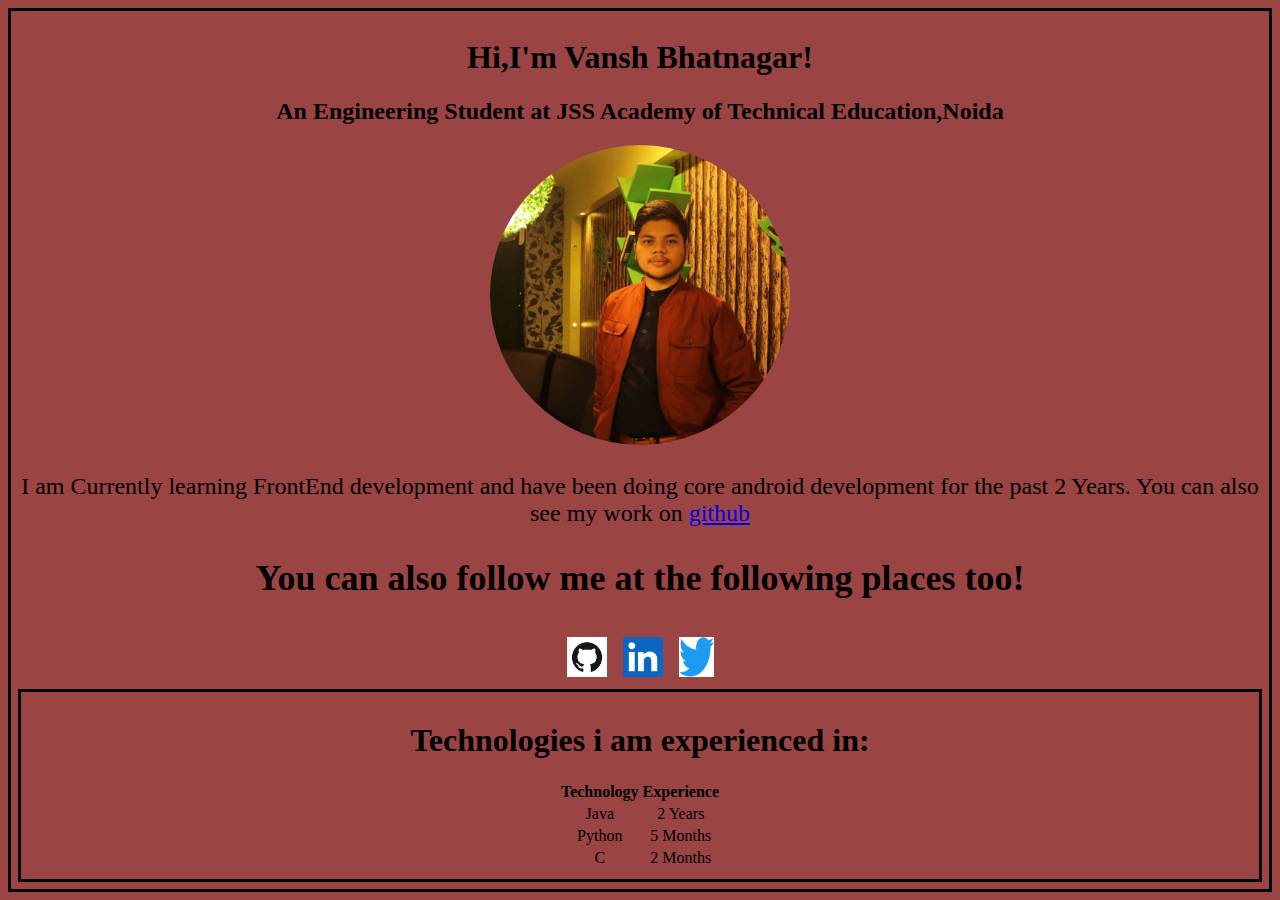
==== index.html @ 91407be4 "portfoliowebsite: beautyfication and formatting" ====
<!DOCTYPE html>
<html lang="en">
<head>
    <link rel="stylesheet" type="text/css" href="sundarta.css">
    <meta charset="UTF-8">
    <meta http-equiv="X-UA-Compatible" content="IE=edge">
    <meta name="viewport" content="width=device-width, initial-scale=1.0">
    <title>Vansh Bhatnagar</title>
</head>
<body>
    <div class="basichalf">
    <h1>Hi,I'm Vansh Bhatnagar!</h1>
    <h2>An Engineering Student at JSS Academy of Technical Education,Noida</h2>
    <div class="pfp">
    <img src="1668530661689.jpeg" height="300px" width="300">
    </div>
    </div>
    <div class="middlehalf">
    <p>
        I am Currently learning FrontEnd development and have been doing core android development for the past 2 Years.
        You can also see my work on <a href="https://github.com/vansh123456">github</a>
    </p>
    <h2 id="connect">You can also follow me at the following places too!</h2>
    </div>
    <div class="icons">
        <a href="https://github.com/vansh123456"><img src="GitHub-Mark.png" height="40px"></a>
        <a href="https://www.linkedin.com/in/vansh-bhatnagar-500854211/"><img src="unnamed.png" height="40px"></a>
        <a href="https://twitter.com/Vanshbhatnaga13"><img src="images.png" height="40px" width="35px"></a>    
    </div>
  <div class="table">
    <h1 id="notwhite">Technologies i am experienced in:</h1>
    <table class="tab">
        <tr>
            <th> Technology</th>
            <th>Experience</th>
        </tr>
        <tr>
            <td>Java</td>
            <td>2 Years</td>
        </tr>
        <tr>
            <td>Python</td>
            <td>5 Months</td>
        </tr>
        <tr>
            <td>C</td>
            <td>2 Months</td>
        </tr>

    </table>
</div>
</body>
</html>
---- sundarta.css ----
body {
    width: auto;
    height: auto;
    background-color: rgba(134, 29, 29, 0.828);
    border: 3px solid;
    padding: 7px 7px 7px 7px;
}
.basichalf {
    text-align: center;
    color: black;
    font-family: American Typewriter, serif;
    ;
}
.middlehalf {
    text-align: center;
    font-family:'Times New Roman', Times, serif;
    font-size:x-large;

}
.table {
    border: 3px solid;
    padding: 9px 9px 9px 9px;
    text-align: center;
}
#notwhite {
    color: black;
}
.tab {
    margin-left: auto;
    margin-right: auto;
}
#connect {
    font-family:American Typewriter, serif;
}
#connectnow {
    margin-left: auto;
    margin-right: auto;
    text-align: center;
    border-radius: 50%;
}
.pfp img {
    border-radius: 50% ;
}
.icons{
    width: 100%;
    display: flex;
    justify-content: center;
}
.icons a {
    padding: .5rem;
}
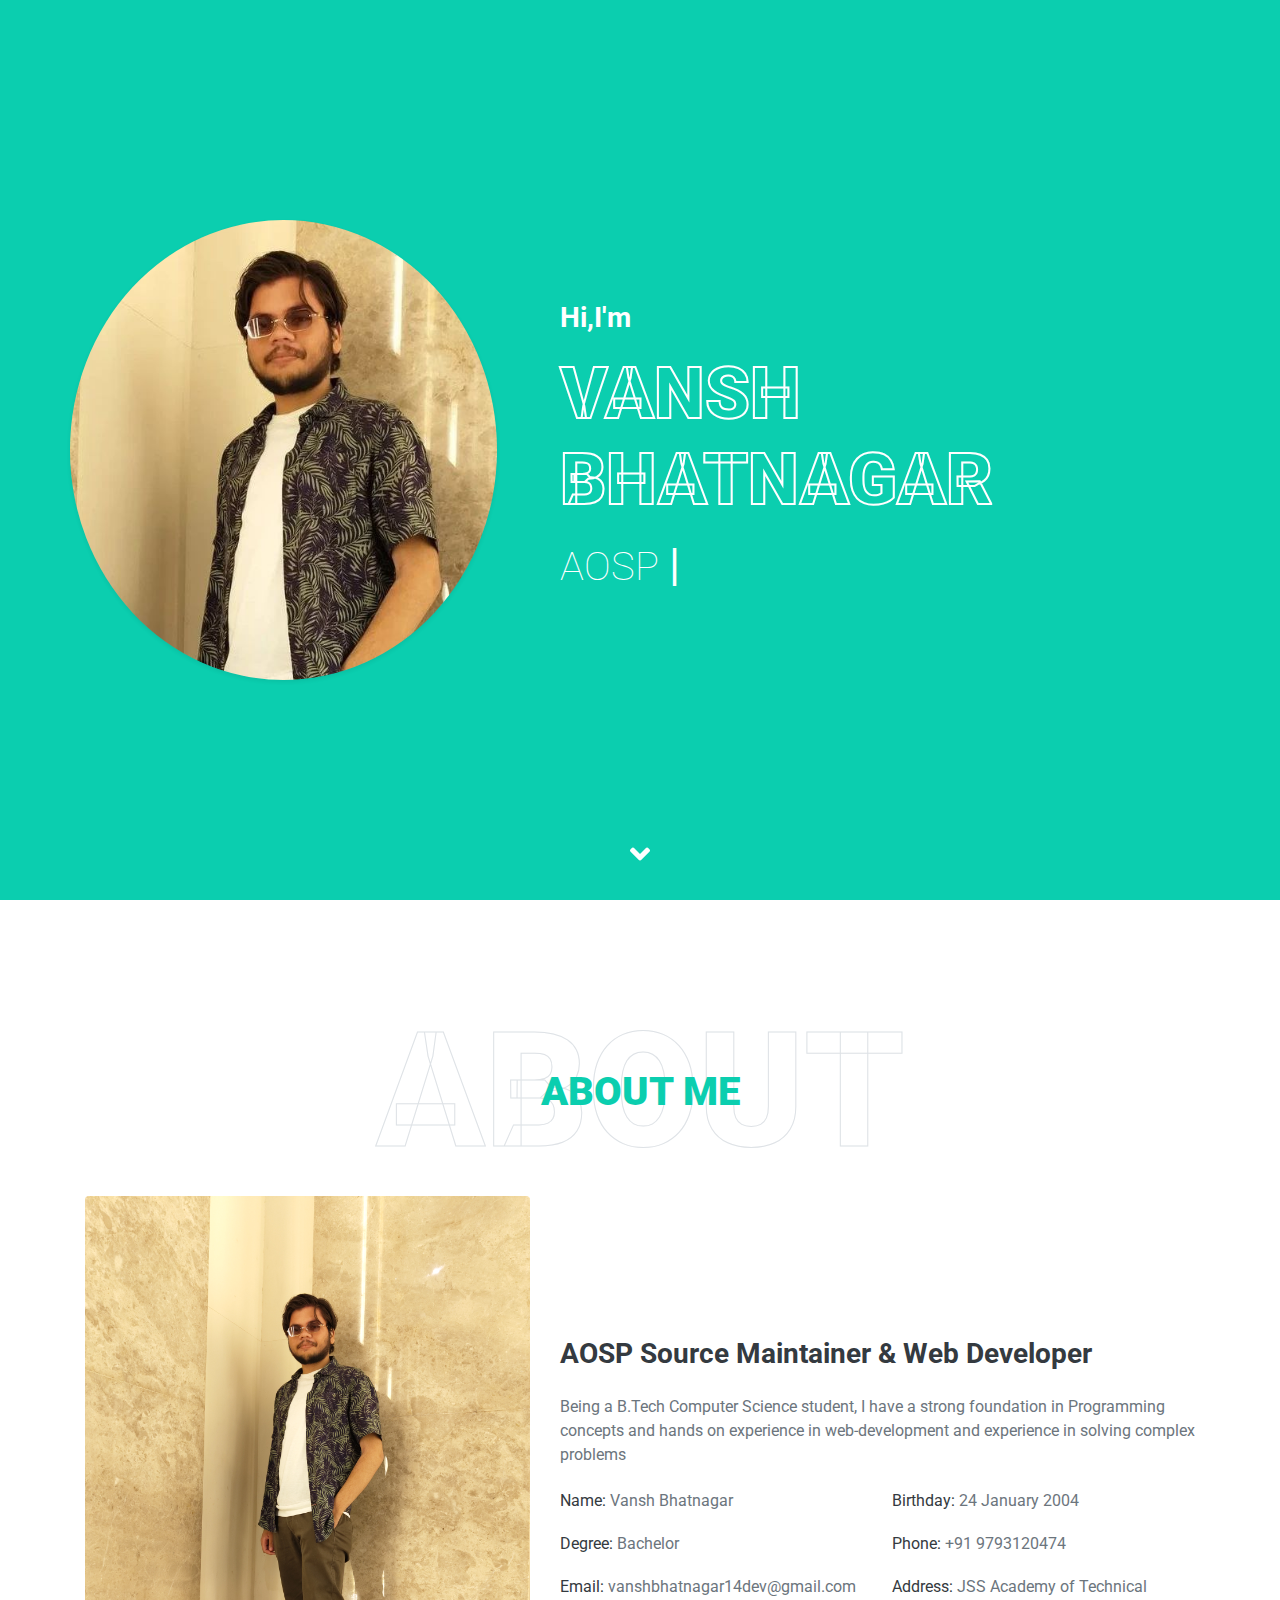
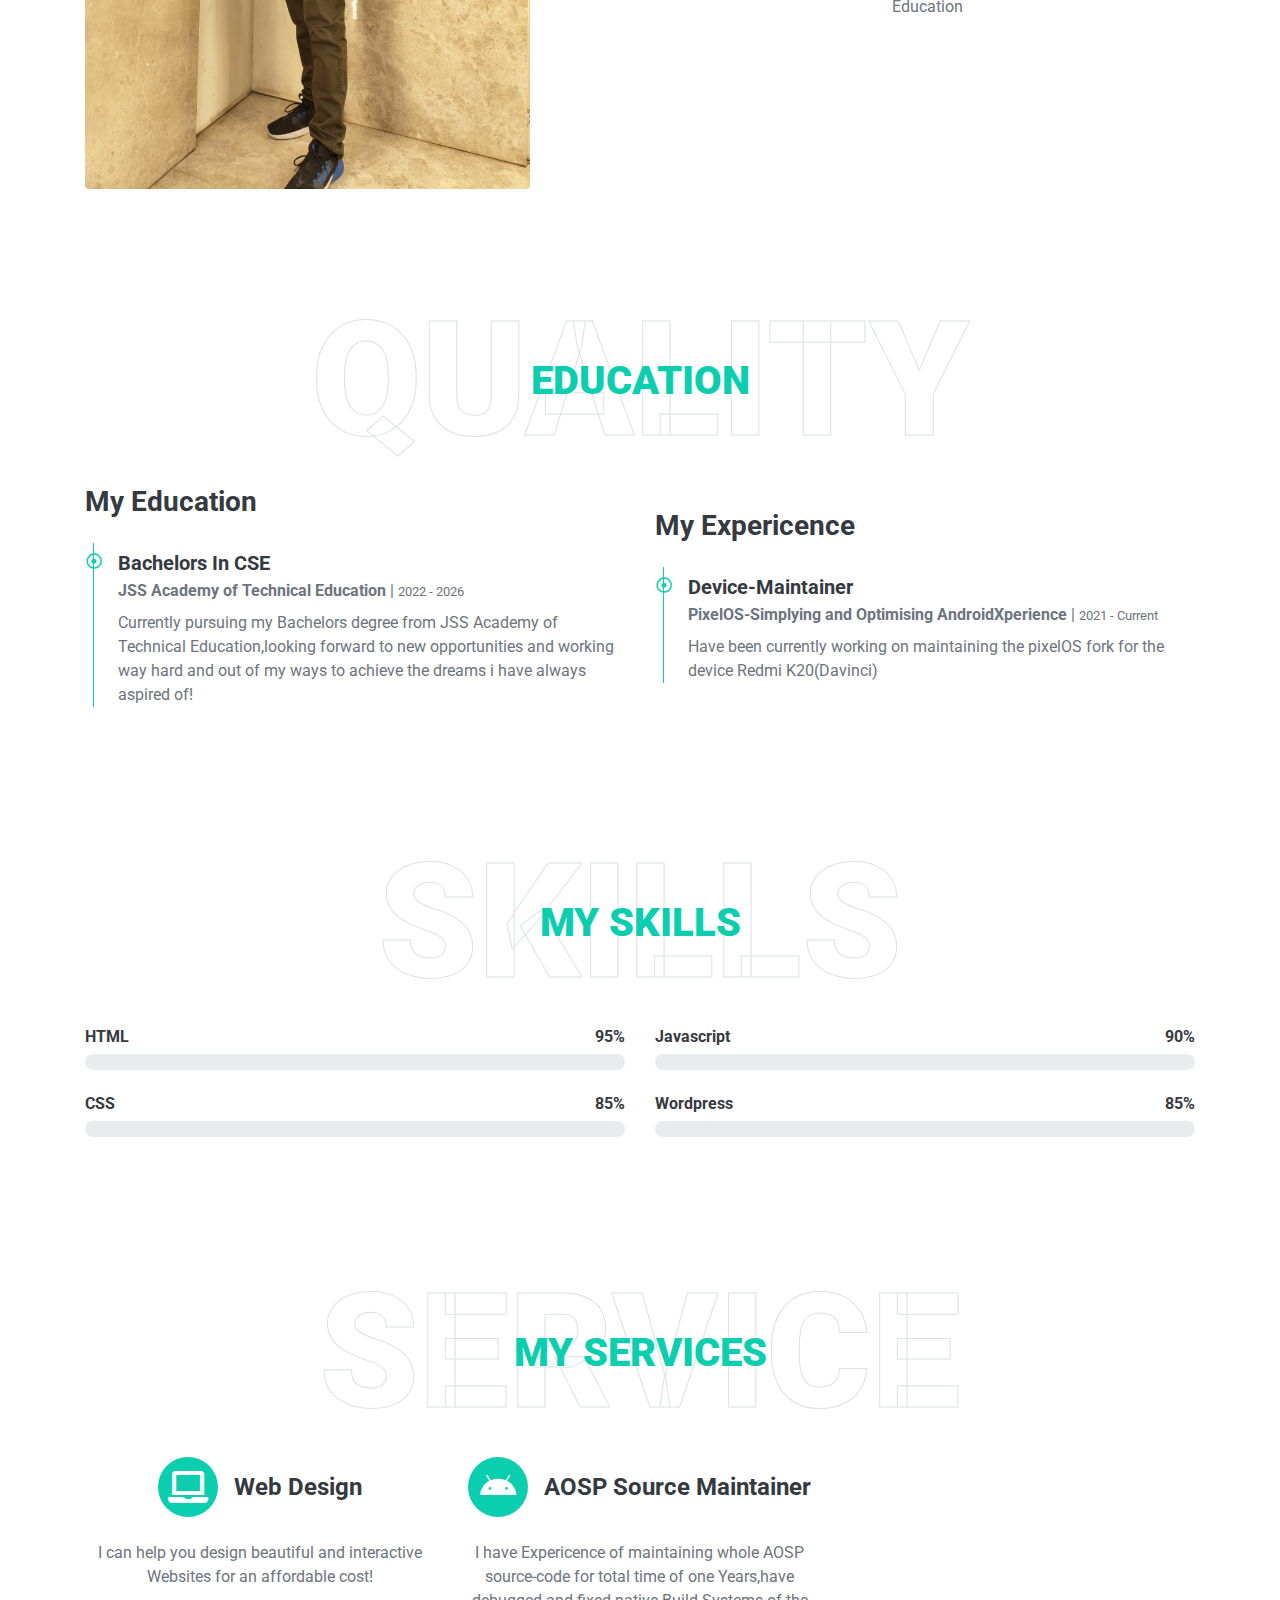
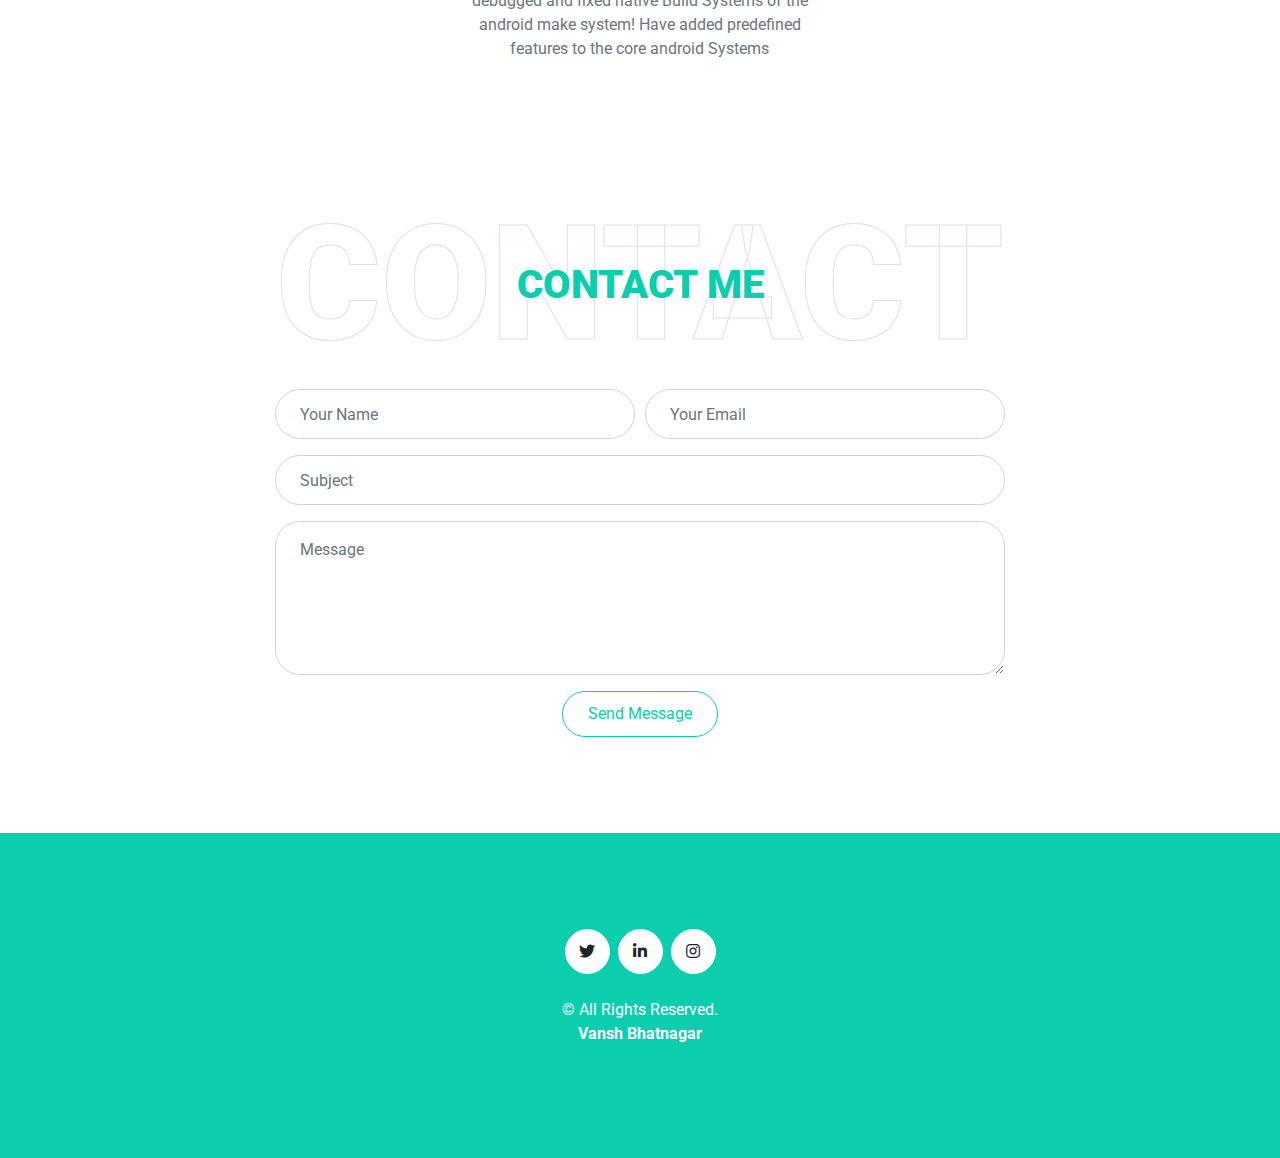
==== commit ebbdba8e: "portfolio website:initial repo push" ====
--- a/index.html
+++ b/index.html
@@ -1,53 +1,321 @@
-<!DOCTYPE html>
-<html lang="en">
-<head>
-    <link rel="stylesheet" type="text/css" href="sundarta.css">
-    <meta charset="UTF-8">
-    <meta http-equiv="X-UA-Compatible" content="IE=edge">
-    <meta name="viewport" content="width=device-width, initial-scale=1.0">
-    <title>Vansh Bhatnagar</title>
-</head>
-<body>
-    <div class="basichalf">
-    <h1>Hi,I'm Vansh Bhatnagar!</h1>
-    <h2>An Engineering Student at JSS Academy of Technical Education,Noida</h2>
-    <div class="pfp">
-    <img src="1668530661689.jpeg" height="300px" width="300">
-    </div>
-    </div>
-    <div class="middlehalf">
-    <p>
-        I am Currently learning FrontEnd development and have been doing core android development for the past 2 Years.
-        You can also see my work on <a href="https://github.com/vansh123456">github</a>
-    </p>
-    <h2 id="connect">You can also follow me at the following places too!</h2>
-    </div>
-    <div class="icons">
-        <a href="https://github.com/vansh123456"><img src="GitHub-Mark.png" height="40px"></a>
-        <a href="https://www.linkedin.com/in/vansh-bhatnagar-500854211/"><img src="unnamed.png" height="40px"></a>
-        <a href="https://twitter.com/Vanshbhatnaga13"><img src="images.png" height="40px" width="35px"></a>    
-    </div>
-  <div class="table">
-    <h1 id="notwhite">Technologies i am experienced in:</h1>
-    <table class="tab">
-        <tr>
-            <th> Technology</th>
-            <th>Experience</th>
-        </tr>
-        <tr>
-            <td>Java</td>
-            <td>2 Years</td>
-        </tr>
-        <tr>
-            <td>Python</td>
-            <td>5 Months</td>
-        </tr>
-        <tr>
-            <td>C</td>
-            <td>2 Months</td>
-        </tr>
-
-    </table>
-</div>
-</body>
-</html>
+<!DOCTYPE html>
+<html lang="en">
+
+<head>
+    <meta charset="utf-8">
+    <title>Vansh Bhatnagar</title>
+
+    <!-- Favicon -->
+    <link href="img/favicon.ico" rel="icon">
+
+    <!-- Google Web Fonts -->
+    <link rel="preconnect" href="https://fonts.gstatic.com">
+    <link href="https://fonts.googleapis.com/css2?family=Roboto:wght@300;400;500;700;900&display=swap" rel="stylesheet"> 
+
+    <!-- Font Awesome -->
+    <link href="https://cdnjs.cloudflare.com/ajax/libs/font-awesome/5.10.0/css/all.min.css" rel="stylesheet">
+
+    <!-- Libraries Stylesheet -->
+    <link href="lib/owlcarousel/assets/owl.carousel.min.css" rel="stylesheet">
+    <link href="lib/lightbox/css/lightbox.min.css" rel="stylesheet">
+
+    <!-- Customized Bootstrap Stylesheet -->
+    <link href="css/style.css" rel="stylesheet">
+</head>
+
+<body data-spy="scroll" data-target=".navbar" data-offset="51">
+    <!-- Navbar Start -->
+    <nav class="navbar fixed-top shadow-sm navbar-expand-lg bg-light navbar-light py-3 py-lg-0 px-lg-5">
+        <a href="index.html" class="navbar-brand ml-lg-3">
+            <h1 class="m-0 display-5"><span class="text-primary">Vansh</span>Bhatnagar</h1>
+        </a>
+        <button type="button" class="navbar-toggler" data-toggle="collapse" data-target="#navbarCollapse">
+            <span class="navbar-toggler-icon"></span>
+        </button>
+        <div class="collapse navbar-collapse px-lg-3" id="navbarCollapse">
+            <div class="navbar-nav m-auto py-0">
+                <a href="#home" class="nav-item nav-link active">Home</a>
+                <a href="#about" class="nav-item nav-link">About</a>
+                <a href="#qualification" class="nav-item nav-link">Education</a>
+                <a href="#skill" class="nav-item nav-link">Skill</a>
+                <a href="#contact" class="nav-item nav-link">Contact</a>
+            </div>
+        </div>
+    </nav>
+    <!-- Navbar End -->
+
+
+    <!-- Video Modal Start -->
+    <div class="modal fade" id="videoModal" tabindex="-1" role="dialog" aria-labelledby="exampleModalLabel" aria-hidden="true">
+        <div class="modal-dialog" role="document">
+            <div class="modal-content">
+                <div class="modal-body">
+                    <button type="button" class="close" data-dismiss="modal" aria-label="Close">
+                        <span aria-hidden="true">&times;</span>
+                    </button>        
+                    <!-- 16:9 aspect ratio -->
+                    <div class="embed-responsive embed-responsive-16by9">
+                        <iframe class="embed-responsive-item" src="" id="video"  allowscriptaccess="always" allow="autoplay"></iframe>
+                    </div>
+                </div>
+            </div>
+        </div>
+    </div>
+    <!-- Video Modal End -->
+
+
+    <!-- Header Start -->
+    <div class="container-fluid bg-primary d-flex align-items-center mb-5 py-5" id="home" style="min-height: 100vh;">
+        <div class="container">
+            <div class="row align-items-center">
+                <div class="col-lg-5 px-5 pl-lg-0 pb-5 pb-lg-0">
+                    <img class="img-fluid w-100 rounded-circle shadow-sm" src="img/profile.jpg" alt="">
+                </div>
+                <div class="col-lg-7 text-center text-lg-left">
+                    <h3 class="text-white font-weight-normal mb-3"><b>Hi,I'm</b></h3>
+                    <h1 class="display-3 text-uppercase text-primary mb-2" style="-webkit-text-stroke: 2px #ffffff;">Vansh Bhatnagar</h1>
+                    <h1 class="typed-text-output d-inline font-weight-lighter text-white"></h1>
+                    <div class="typed-text d-none">AOSP Developer, Core-Android Developer, Front End Developer</div>
+                    </div>
+                </div>
+            </div>
+        </div>
+    </div>
+    <!-- Header End -->
+
+
+    <!-- About Start -->
+    <div class="container-fluid py-5" id="about">
+        <div class="container">
+            <div class="position-relative d-flex align-items-center justify-content-center">
+                <h1 class="display-1 text-uppercase text-white" style="-webkit-text-stroke: 1px #dee2e6;">About</h1>
+                <h1 class="position-absolute text-uppercase text-primary">About Me</h1>
+            </div>
+            <div class="row align-items-center">
+                <div class="col-lg-5 pb-4 pb-lg-0">
+                    <img class="img-fluid rounded w-100" src="img/about.jpg" alt="">
+                </div>
+                <div class="col-lg-7">
+                    <h3 class="mb-4">AOSP Source Maintainer & Web Developer</h3>
+                    <p>Being a B.Tech Computer Science student, I have a strong foundation in Programming concepts and hands on experience in web-development and experience in solving complex problems</p>
+                    <div class="row mb-3">
+                        <div class="col-sm-6 py-2"><h6>Name: <span class="text-secondary">Vansh Bhatnagar</span></h6></div>
+                        <div class="col-sm-6 py-2"><h6>Birthday: <span class="text-secondary">24 January 2004</span></h6></div>
+                        <div class="col-sm-6 py-2"><h6>Degree: <span class="text-secondary">Bachelor</span></h6></div>
+                        <div class="col-sm-6 py-2"><h6>Phone: <span class="text-secondary">+91 9793120474</span></h6></div>
+                        <div class="col-sm-6 py-2"><h6>Email: <span class="text-secondary">vanshbhatnagar14dev@gmail.com</span></h6></div>
+                        <div class="col-sm-6 py-2"><h6>Address: <span class="text-secondary">JSS Academy of Technical Education</span></h6></div>
+                    </div>
+                </div>
+            </div>
+        </div>
+    </div>
+    <!-- About End -->
+
+
+    <!-- Qualification Start -->
+    <div class="container-fluid py-5" id="qualification">
+        <div class="container">
+            <div class="position-relative d-flex align-items-center justify-content-center">
+                <h1 class="display-1 text-uppercase text-white" style="-webkit-text-stroke: 1px #dee2e6;">Quality</h1>
+                <h1 class="position-absolute text-uppercase text-primary">Education</h1>
+            </div>
+            <div class="row align-items-center">
+                <div class="col-lg-6">
+                    <h3 class="mb-4">My Education</h3>
+                    <div class="border-left border-primary pt-2 pl-4 ml-2">
+                        <div class="position-relative mb-4">
+                            <i class="far fa-dot-circle text-primary position-absolute" style="top: 2px; left: -32px;"></i>
+                            <h5 class="font-weight-bold mb-1">Bachelors In CSE</h5>
+                            <p class="mb-2"><strong>JSS Academy of Technical Education</strong> | <small>2022 - 2026</small></p>
+                            <p>Currently pursuing my Bachelors degree from JSS Academy of Technical Education,looking forward to new opportunities and working way hard and out of my ways to achieve the dreams i have always aspired of!</p>
+                        </div>
+                    </div>
+                </div>
+                <div class="col-lg-6">
+                    <h3 class="mb-4">My Expericence</h3>
+                    <div class="border-left border-primary pt-2 pl-4 ml-2">
+                        <div class="position-relative mb-4">
+                            <i class="far fa-dot-circle text-primary position-absolute" style="top: 2px; left: -32px;"></i>
+                            <h5 class="font-weight-bold mb-1">Device-Maintainer</h5>
+                            <p class="mb-2"><strong>PixelOS-Simplying and Optimising AndroidXperience</strong> | <small>2021 - Current</small></p>
+                            <p>Have been currently working on maintaining the pixelOS fork for the device Redmi K20(Davinci) </p>
+                        </div>
+                    </div>
+                </div>
+            </div>
+        </div>
+    </div>
+    <!-- Qualification End -->
+
+
+    <!-- Skill Start -->
+    <div class="container-fluid py-5" id="skill">
+        <div class="container">
+            <div class="position-relative d-flex align-items-center justify-content-center">
+                <h1 class="display-1 text-uppercase text-white" style="-webkit-text-stroke: 1px #dee2e6;">Skills</h1>
+                <h1 class="position-absolute text-uppercase text-primary">My Skills</h1>
+            </div>
+            <div class="row align-items-center">
+                <div class="col-md-6">
+                    <div class="skill mb-4">
+                        <div class="d-flex justify-content-between">
+                            <h6 class="font-weight-bold">HTML</h6>
+                            <h6 class="font-weight-bold">95%</h6>
+                        </div>
+                        <div class="progress">
+                            <div class="progress-bar bg-primary" role="progressbar" aria-valuenow="95" aria-valuemin="0" aria-valuemax="100"></div>
+                        </div>
+                    </div>
+                    <div class="skill mb-4">
+                        <div class="d-flex justify-content-between">
+                            <h6 class="font-weight-bold">CSS</h6>
+                            <h6 class="font-weight-bold">85%</h6>
+                        </div>
+                        <div class="progress">
+                            <div class="progress-bar bg-warning" role="progressbar" aria-valuenow="85" aria-valuemin="0" aria-valuemax="100"></div>
+                        </div>
+                    </div>
+                </div>
+                <div class="col-md-6">
+                    <div class="skill mb-4">
+                        <div class="d-flex justify-content-between">
+                            <h6 class="font-weight-bold">Javascript</h6>
+                            <h6 class="font-weight-bold">90%</h6>
+                        </div>
+                        <div class="progress">
+                            <div class="progress-bar bg-danger" role="progressbar" aria-valuenow="90" aria-valuemin="0" aria-valuemax="100"></div>
+                        </div>
+                    </div>
+                    <div class="skill mb-4">
+                        <div class="d-flex justify-content-between">
+                            <h6 class="font-weight-bold">Wordpress</h6>
+                            <h6 class="font-weight-bold">85%</h6>
+                        </div>
+                        <div class="progress">
+                            <div class="progress-bar bg-info" role="progressbar" aria-valuenow="85" aria-valuemin="0" aria-valuemax="100"></div>
+                        </div>
+                    </div>
+                </div>
+            </div>
+        </div>
+    </div>
+    <!-- Skill End -->
+
+
+    <!-- Services Start -->
+    <div class="container-fluid pt-5" id="service">
+        <div class="container">
+            <div class="position-relative d-flex align-items-center justify-content-center">
+                <h1 class="display-1 text-uppercase text-white" style="-webkit-text-stroke: 1px #dee2e6;">Service</h1>
+                <h1 class="position-absolute text-uppercase text-primary">My Services</h1>
+            </div>
+            <div class="row pb-3">
+                <div class="col-lg-4 col-md-6 text-center mb-5">
+                    <div class="d-flex align-items-center justify-content-center mb-4">
+                        <i class="fa fa-2x fa-laptop service-icon bg-primary text-white mr-3"></i>
+                        <h4 class="font-weight-bold m-0">Web Design</h4>
+                    </div>
+                    <p>I can help you design beautiful and interactive Websites for an affordable cost!</p>
+                </div>
+                <div class="col-lg-4 col-md-6 text-center mb-5">
+                    <div class="d-flex align-items-center justify-content-center mb-4">
+                        <i class="fab fa-2x fa-android service-icon bg-primary text-white mr-3"></i>
+                        <h4 class="font-weight-bold m-0">AOSP Source Maintainer</h4>
+                    </div>
+                    <p>I have Expericence of maintaining whole AOSP source-code for total time of one Years,have debugged and fixed native Build Systems of the android make system! Have added predefined features to the core android Systems</p>
+                </div>
+            </div>
+        </div>
+    </div>
+    <!-- Services End -->
+
+    <!-- Contact Start -->
+    <div class="container-fluid py-5" id="contact">
+        <div class="container">
+            <div class="position-relative d-flex align-items-center justify-content-center">
+                <h1 class="display-1 text-uppercase text-white" style="-webkit-text-stroke: 1px #dee2e6;">Contact</h1>
+                <h1 class="position-absolute text-uppercase text-primary">Contact Me</h1>
+            </div>
+            <div class="row justify-content-center">
+                <div class="col-lg-8">
+                    <div class="contact-form text-center">
+                        <div id="success"></div>
+                        <form name="sentMessage" id="contactForm" novalidate="novalidate">
+                            <div class="form-row">
+                                <div class="control-group col-sm-6">
+                                    <input type="text" class="form-control p-4" id="name" placeholder="Your Name"
+                                        required="required" data-validation-required-message="Please enter your name" />
+                                    <p class="help-block text-danger"></p>
+                                </div>
+                                <div class="control-group col-sm-6">
+                                    <input type="email" class="form-control p-4" id="email" placeholder="Your Email"
+                                        required="required" data-validation-required-message="Please enter your email" />
+                                    <p class="help-block text-danger"></p>
+                                </div>
+                            </div>
+                            <div class="control-group">
+                                <input type="text" class="form-control p-4" id="subject" placeholder="Subject"
+                                    required="required" data-validation-required-message="Please enter a subject" />
+                                <p class="help-block text-danger"></p>
+                            </div>
+                            <div class="control-group">
+                                <textarea class="form-control py-3 px-4" rows="5" id="message" placeholder="Message"
+                                    required="required"
+                                    data-validation-required-message="Please enter your message"></textarea>
+                                <p class="help-block text-danger"></p>
+                            </div>
+                            <div>
+                                <button class="btn btn-outline-primary" type="submit" id="sendMessageButton">Send
+                                    Message</button>
+                            </div>
+                        </form>
+                    </div>
+                </div>
+            </div>
+        </div>
+    </div>
+    <!-- Contact End -->
+
+
+    <!-- Footer Start -->
+    <div class="container-fluid bg-primary text-white mt-5 py-5 px-sm-3 px-md-5">
+        <div class="container text-center py-5">
+            <div class="d-flex justify-content-center mb-4">
+                <a class="btn btn-light btn-social mr-2" href="https://twitter.com/Vanshbhatnaga13?t=vwYT6RceROBpW1q7nm8wmA&s=09"><i class="fab fa-twitter"></i></a>
+                <a class="btn btn-light btn-social mr-2" href="https://www.linkedin.com/in/vansh-bhatnagar-500854211"><i class="fab fa-linkedin-in"></i></a>
+                <a class="btn btn-light btn-social" href="#"><i class="fab fa-instagram"></i></a>
+            </div>
+            <p class="m-0">&copy; <a class="text-white font-weight-bold" href="#"></a> All Rights Reserved.<a class="text-white font-weight-bold" href="https://github.com/vansh123456">
+            </p>
+            <p<a href="https://github.com/vansh123456">Vansh Bhatnagar</a></p>
+        </div>
+    </div>
+    <!-- Footer End -->
+
+    <!-- Scroll to Bottom -->
+    <i class="fa fa-2x fa-angle-down text-white scroll-to-bottom"></i>
+
+    <!-- Back to Top -->
+    <a href="#" class="btn btn-outline-dark px-0 back-to-top"><i class="fa fa-angle-double-up"></i></a>
+
+
+    <!-- JavaScript Libraries -->
+    <script src="https://code.jquery.com/jquery-3.4.1.min.js"></script>
+    <script src="https://stackpath.bootstrapcdn.com/bootstrap/4.4.1/js/bootstrap.bundle.min.js"></script>
+    <script src="lib/typed/typed.min.js"></script>
+    <script src="lib/easing/easing.min.js"></script>
+    <script src="lib/waypoints/waypoints.min.js"></script>
+    <script src="lib/owlcarousel/owl.carousel.min.js"></script>
+    <script src="lib/isotope/isotope.pkgd.min.js"></script>
+    <script src="lib/lightbox/js/lightbox.min.js"></script>
+
+    <!-- Contact Javascript File -->
+    <script src="mail/jqBootstrapValidation.min.js"></script>
+    <script src="mail/contact.js"></script>
+
+    <!-- Template Javascript -->
+    <script src="js/main.js"></script>
+</body>
+
+</html>--- a/css/style.css
+++ b/css/style.css
@@ -0,0 +1,9984 @@
+/******* Bootstrap Theming ********/
+/*!
+ * Bootstrap v4.5.3 (https://getbootstrap.com/)
+ * Copyright 2011-2020 The Bootstrap Authors
+ * Copyright 2011-2020 Twitter, Inc.
+ * Licensed under MIT (https://github.com/twbs/bootstrap/blob/main/LICENSE)
+ */
+:root {
+  --blue: #007bff;
+  --indigo: #6610f2;
+  --purple: #6f42c1;
+  --pink: #e83e8c;
+  --red: #dc3545;
+  --orange: #fd7e14;
+  --yellow: #ffc107;
+  --green: #28a745;
+  --teal: #20c997;
+  --cyan: #17a2b8;
+  --white: #fff;
+  --gray: #6c757d;
+  --gray-dark: #343a40;
+  --primary: #0BCEAF;
+  --secondary: #6c757d;
+  --success: #28a745;
+  --info: #17a2b8;
+  --warning: #ffc107;
+  --danger: #dc3545;
+  --light: #ffffff;
+  --dark: #343a40;
+  --breakpoint-xs: 0;
+  --breakpoint-sm: 576px;
+  --breakpoint-md: 768px;
+  --breakpoint-lg: 992px;
+  --breakpoint-xl: 1200px;
+  --font-family-sans-serif: "Roboto", sans-serif;
+  --font-family-monospace: SFMono-Regular, Menlo, Monaco, Consolas, "Liberation Mono", "Courier New", monospace;
+}
+
+*,
+*::before,
+*::after {
+  box-sizing: border-box;
+}
+
+html {
+  font-family: sans-serif;
+  line-height: 1.15;
+  -webkit-text-size-adjust: 100%;
+  -webkit-tap-highlight-color: rgba(0, 0, 0, 0);
+}
+
+article, aside, figcaption, figure, footer, header, hgroup, main, nav, section {
+  display: block;
+}
+
+body {
+  margin: 0;
+  font-family: "Roboto", sans-serif;
+  font-size: 1rem;
+  font-weight: 400;
+  line-height: 1.5;
+  color: #6c757d;
+  text-align: left;
+  background-color: #ffffff;
+}
+
+[tabindex="-1"]:focus:not(:focus-visible) {
+  outline: 0 !important;
+}
+
+hr {
+  box-sizing: content-box;
+  height: 0;
+  overflow: visible;
+}
+
+h1, h2, h3, h4, h5, h6 {
+  margin-top: 0;
+  margin-bottom: 0.5rem;
+}
+
+p {
+  margin-top: 0;
+  margin-bottom: 1rem;
+}
+
+abbr[title],
+abbr[data-original-title] {
+  text-decoration: underline;
+  text-decoration: underline dotted;
+  cursor: help;
+  border-bottom: 0;
+  text-decoration-skip-ink: none;
+}
+
+address {
+  margin-bottom: 1rem;
+  font-style: normal;
+  line-height: inherit;
+}
+
+ol,
+ul,
+dl {
+  margin-top: 0;
+  margin-bottom: 1rem;
+}
+
+ol ol,
+ul ul,
+ol ul,
+ul ol {
+  margin-bottom: 0;
+}
+
+dt {
+  font-weight: 700;
+}
+
+dd {
+  margin-bottom: .5rem;
+  margin-left: 0;
+}
+
+blockquote {
+  margin: 0 0 1rem;
+}
+
+b,
+strong {
+  font-weight: bolder;
+}
+
+small {
+  font-size: 80%;
+}
+
+sub,
+sup {
+  position: relative;
+  font-size: 75%;
+  line-height: 0;
+  vertical-align: baseline;
+}
+
+sub {
+  bottom: -.25em;
+}
+
+sup {
+  top: -.5em;
+}
+
+a {
+  color: #0BCEAF;
+  text-decoration: none;
+  background-color: transparent;
+}
+
+a:hover {
+  color: #078571;
+  text-decoration: underline;
+}
+
+a:not([href]):not([class]) {
+  color: inherit;
+  text-decoration: none;
+}
+
+a:not([href]):not([class]):hover {
+  color: inherit;
+  text-decoration: none;
+}
+
+pre,
+code,
+kbd,
+samp {
+  font-family: SFMono-Regular, Menlo, Monaco, Consolas, "Liberation Mono", "Courier New", monospace;
+  font-size: 1em;
+}
+
+pre {
+  margin-top: 0;
+  margin-bottom: 1rem;
+  overflow: auto;
+  -ms-overflow-style: scrollbar;
+}
+
+figure {
+  margin: 0 0 1rem;
+}
+
+img {
+  vertical-align: middle;
+  border-style: none;
+}
+
+svg {
+  overflow: hidden;
+  vertical-align: middle;
+}
+
+table {
+  border-collapse: collapse;
+}
+
+caption {
+  padding-top: 0.75rem;
+  padding-bottom: 0.75rem;
+  color: #6c757d;
+  text-align: left;
+  caption-side: bottom;
+}
+
+th {
+  text-align: inherit;
+  text-align: -webkit-match-parent;
+}
+
+label {
+  display: inline-block;
+  margin-bottom: 0.5rem;
+}
+
+button {
+  border-radius: 0;
+}
+
+button:focus {
+  outline: 1px dotted;
+  outline: 5px auto -webkit-focus-ring-color;
+}
+
+input,
+button,
+select,
+optgroup,
+textarea {
+  margin: 0;
+  font-family: inherit;
+  font-size: inherit;
+  line-height: inherit;
+}
+
+button,
+input {
+  overflow: visible;
+}
+
+button,
+select {
+  text-transform: none;
+}
+
+[role="button"] {
+  cursor: pointer;
+}
+
+select {
+  word-wrap: normal;
+}
+
+button,
+[type="button"],
+[type="reset"],
+[type="submit"] {
+  -webkit-appearance: button;
+}
+
+button:not(:disabled),
+[type="button"]:not(:disabled),
+[type="reset"]:not(:disabled),
+[type="submit"]:not(:disabled) {
+  cursor: pointer;
+}
+
+button::-moz-focus-inner,
+[type="button"]::-moz-focus-inner,
+[type="reset"]::-moz-focus-inner,
+[type="submit"]::-moz-focus-inner {
+  padding: 0;
+  border-style: none;
+}
+
+input[type="radio"],
+input[type="checkbox"] {
+  box-sizing: border-box;
+  padding: 0;
+}
+
+textarea {
+  overflow: auto;
+  resize: vertical;
+}
+
+fieldset {
+  min-width: 0;
+  padding: 0;
+  margin: 0;
+  border: 0;
+}
+
+legend {
+  display: block;
+  width: 100%;
+  max-width: 100%;
+  padding: 0;
+  margin-bottom: .5rem;
+  font-size: 1.5rem;
+  line-height: inherit;
+  color: inherit;
+  white-space: normal;
+}
+
+@media (max-width: 1200px) {
+  legend {
+    font-size: calc(1.275rem + 0.3vw) ;
+  }
+}
+
+progress {
+  vertical-align: baseline;
+}
+
+[type="number"]::-webkit-inner-spin-button,
+[type="number"]::-webkit-outer-spin-button {
+  height: auto;
+}
+
+[type="search"] {
+  outline-offset: -2px;
+  -webkit-appearance: none;
+}
+
+[type="search"]::-webkit-search-decoration {
+  -webkit-appearance: none;
+}
+
+::-webkit-file-upload-button {
+  font: inherit;
+  -webkit-appearance: button;
+}
+
+output {
+  display: inline-block;
+}
+
+summary {
+  display: list-item;
+  cursor: pointer;
+}
+
+template {
+  display: none;
+}
+
+[hidden] {
+  display: none !important;
+}
+
+h1, h2, h3, h4, h5, h6,
+.h1, .h2, .h3, .h4, .h5, .h6 {
+  margin-bottom: 0.5rem;
+  font-weight: 500;
+  line-height: 1.2;
+  color: #343a40;
+}
+
+h1, .h1 {
+  font-size: 2.5rem;
+}
+
+@media (max-width: 1200px) {
+  h1, .h1 {
+    font-size: calc(1.375rem + 1.5vw) ;
+  }
+}
+
+h2, .h2 {
+  font-size: 2rem;
+}
+
+@media (max-width: 1200px) {
+  h2, .h2 {
+    font-size: calc(1.325rem + 0.9vw) ;
+  }
+}
+
+h3, .h3 {
+  font-size: 1.75rem;
+}
+
+@media (max-width: 1200px) {
+  h3, .h3 {
+    font-size: calc(1.3rem + 0.6vw) ;
+  }
+}
+
+h4, .h4 {
+  font-size: 1.5rem;
+}
+
+@media (max-width: 1200px) {
+  h4, .h4 {
+    font-size: calc(1.275rem + 0.3vw) ;
+  }
+}
+
+h5, .h5 {
+  font-size: 1.25rem;
+}
+
+h6, .h6 {
+  font-size: 1rem;
+}
+
+.lead {
+  font-size: 1.25rem;
+  font-weight: 300;
+}
+
+.display-1 {
+  font-size: 10rem;
+  font-weight: 300;
+  line-height: 1.2;
+}
+
+@media (max-width: 1200px) {
+  .display-1 {
+    font-size: calc(2.125rem + 10.5vw) ;
+  }
+}
+
+.display-2 {
+  font-size: 5.5rem;
+  font-weight: 300;
+  line-height: 1.2;
+}
+
+@media (max-width: 1200px) {
+  .display-2 {
+    font-size: calc(1.675rem + 5.1vw) ;
+  }
+}
+
+.display-3 {
+  font-size: 4.5rem;
+  font-weight: 300;
+  line-height: 1.2;
+}
+
+@media (max-width: 1200px) {
+  .display-3 {
+    font-size: calc(1.575rem + 3.9vw) ;
+  }
+}
+
+.display-4 {
+  font-size: 3.5rem;
+  font-weight: 300;
+  line-height: 1.2;
+}
+
+@media (max-width: 1200px) {
+  .display-4 {
+    font-size: calc(1.475rem + 2.7vw) ;
+  }
+}
+
+hr {
+  margin-top: 1rem;
+  margin-bottom: 1rem;
+  border: 0;
+  border-top: 1px solid rgba(0, 0, 0, 0.1);
+}
+
+small,
+.small {
+  font-size: 80%;
+  font-weight: 400;
+}
+
+mark,
+.mark {
+  padding: 0.2em;
+  background-color: #fcf8e3;
+}
+
+.list-unstyled {
+  padding-left: 0;
+  list-style: none;
+}
+
+.list-inline {
+  padding-left: 0;
+  list-style: none;
+}
+
+.list-inline-item {
+  display: inline-block;
+}
+
+.list-inline-item:not(:last-child) {
+  margin-right: 0.5rem;
+}
+
+.initialism {
+  font-size: 90%;
+  text-transform: uppercase;
+}
+
+.blockquote {
+  margin-bottom: 1rem;
+  font-size: 1.25rem;
+}
+
+.blockquote-footer {
+  display: block;
+  font-size: 80%;
+  color: #6c757d;
+}
+
+.blockquote-footer::before {
+  content: "\2014\00A0";
+}
+
+.img-fluid {
+  max-width: 100%;
+  height: auto;
+}
+
+.img-thumbnail {
+  padding: 0.25rem;
+  background-color: #ffffff;
+  border: 1px solid #dee2e6;
+  border-radius: 0.25rem;
+  max-width: 100%;
+  height: auto;
+}
+
+.figure {
+  display: inline-block;
+}
+
+.figure-img {
+  margin-bottom: 0.5rem;
+  line-height: 1;
+}
+
+.figure-caption {
+  font-size: 90%;
+  color: #6c757d;
+}
+
+code {
+  font-size: 87.5%;
+  color: #e83e8c;
+  word-wrap: break-word;
+}
+
+a > code {
+  color: inherit;
+}
+
+kbd {
+  padding: 0.2rem 0.4rem;
+  font-size: 87.5%;
+  color: #fff;
+  background-color: #212529;
+  border-radius: 0.2rem;
+}
+
+kbd kbd {
+  padding: 0;
+  font-size: 100%;
+  font-weight: 700;
+}
+
+pre {
+  display: block;
+  font-size: 87.5%;
+  color: #212529;
+}
+
+pre code {
+  font-size: inherit;
+  color: inherit;
+  word-break: normal;
+}
+
+.pre-scrollable {
+  max-height: 340px;
+  overflow-y: scroll;
+}
+
+.container,
+.container-fluid,
+.container-sm,
+.container-md,
+.container-lg,
+.container-xl {
+  width: 100%;
+  padding-right: 15px;
+  padding-left: 15px;
+  margin-right: auto;
+  margin-left: auto;
+}
+
+@media (min-width: 576px) {
+  .container, .container-sm {
+    max-width: 540px;
+  }
+}
+
+@media (min-width: 768px) {
+  .container, .container-sm, .container-md {
+    max-width: 720px;
+  }
+}
+
+@media (min-width: 992px) {
+  .container, .container-sm, .container-md, .container-lg {
+    max-width: 960px;
+  }
+}
+
+@media (min-width: 1200px) {
+  .container, .container-sm, .container-md, .container-lg, .container-xl {
+    max-width: 1140px;
+  }
+}
+
+.row {
+  display: flex;
+  flex-wrap: wrap;
+  margin-right: -15px;
+  margin-left: -15px;
+}
+
+.no-gutters {
+  margin-right: 0;
+  margin-left: 0;
+}
+
+.no-gutters > .col,
+.no-gutters > [class*="col-"] {
+  padding-right: 0;
+  padding-left: 0;
+}
+
+.col-1, .col-2, .col-3, .col-4, .col-5, .col-6, .col-7, .col-8, .col-9, .col-10, .col-11, .col-12, .col,
+.col-auto, .col-sm-1, .col-sm-2, .col-sm-3, .col-sm-4, .col-sm-5, .col-sm-6, .col-sm-7, .col-sm-8, .col-sm-9, .col-sm-10, .col-sm-11, .col-sm-12, .col-sm,
+.col-sm-auto, .col-md-1, .col-md-2, .col-md-3, .col-md-4, .col-md-5, .col-md-6, .col-md-7, .col-md-8, .col-md-9, .col-md-10, .col-md-11, .col-md-12, .col-md,
+.col-md-auto, .col-lg-1, .col-lg-2, .col-lg-3, .col-lg-4, .col-lg-5, .col-lg-6, .col-lg-7, .col-lg-8, .col-lg-9, .col-lg-10, .col-lg-11, .col-lg-12, .col-lg,
+.col-lg-auto, .col-xl-1, .col-xl-2, .col-xl-3, .col-xl-4, .col-xl-5, .col-xl-6, .col-xl-7, .col-xl-8, .col-xl-9, .col-xl-10, .col-xl-11, .col-xl-12, .col-xl,
+.col-xl-auto {
+  position: relative;
+  width: 100%;
+  padding-right: 15px;
+  padding-left: 15px;
+}
+
+.col {
+  flex-basis: 0;
+  flex-grow: 1;
+  max-width: 100%;
+}
+
+.row-cols-1 > * {
+  flex: 0 0 100%;
+  max-width: 100%;
+}
+
+.row-cols-2 > * {
+  flex: 0 0 50%;
+  max-width: 50%;
+}
+
+.row-cols-3 > * {
+  flex: 0 0 33.33333%;
+  max-width: 33.33333%;
+}
+
+.row-cols-4 > * {
+  flex: 0 0 25%;
+  max-width: 25%;
+}
+
+.row-cols-5 > * {
+  flex: 0 0 20%;
+  max-width: 20%;
+}
+
+.row-cols-6 > * {
+  flex: 0 0 16.66667%;
+  max-width: 16.66667%;
+}
+
+.col-auto {
+  flex: 0 0 auto;
+  width: auto;
+  max-width: 100%;
+}
+
+.col-1 {
+  flex: 0 0 8.33333%;
+  max-width: 8.33333%;
+}
+
+.col-2 {
+  flex: 0 0 16.66667%;
+  max-width: 16.66667%;
+}
+
+.col-3 {
+  flex: 0 0 25%;
+  max-width: 25%;
+}
+
+.col-4 {
+  flex: 0 0 33.33333%;
+  max-width: 33.33333%;
+}
+
+.col-5 {
+  flex: 0 0 41.66667%;
+  max-width: 41.66667%;
+}
+
+.col-6 {
+  flex: 0 0 50%;
+  max-width: 50%;
+}
+
+.col-7 {
+  flex: 0 0 58.33333%;
+  max-width: 58.33333%;
+}
+
+.col-8 {
+  flex: 0 0 66.66667%;
+  max-width: 66.66667%;
+}
+
+.col-9 {
+  flex: 0 0 75%;
+  max-width: 75%;
+}
+
+.col-10 {
+  flex: 0 0 83.33333%;
+  max-width: 83.33333%;
+}
+
+.col-11 {
+  flex: 0 0 91.66667%;
+  max-width: 91.66667%;
+}
+
+.col-12 {
+  flex: 0 0 100%;
+  max-width: 100%;
+}
+
+.order-first {
+  order: -1;
+}
+
+.order-last {
+  order: 13;
+}
+
+.order-0 {
+  order: 0;
+}
+
+.order-1 {
+  order: 1;
+}
+
+.order-2 {
+  order: 2;
+}
+
+.order-3 {
+  order: 3;
+}
+
+.order-4 {
+  order: 4;
+}
+
+.order-5 {
+  order: 5;
+}
+
+.order-6 {
+  order: 6;
+}
+
+.order-7 {
+  order: 7;
+}
+
+.order-8 {
+  order: 8;
+}
+
+.order-9 {
+  order: 9;
+}
+
+.order-10 {
+  order: 10;
+}
+
+.order-11 {
+  order: 11;
+}
+
+.order-12 {
+  order: 12;
+}
+
+.offset-1 {
+  margin-left: 8.33333%;
+}
+
+.offset-2 {
+  margin-left: 16.66667%;
+}
+
+.offset-3 {
+  margin-left: 25%;
+}
+
+.offset-4 {
+  margin-left: 33.33333%;
+}
+
+.offset-5 {
+  margin-left: 41.66667%;
+}
+
+.offset-6 {
+  margin-left: 50%;
+}
+
+.offset-7 {
+  margin-left: 58.33333%;
+}
+
+.offset-8 {
+  margin-left: 66.66667%;
+}
+
+.offset-9 {
+  margin-left: 75%;
+}
+
+.offset-10 {
+  margin-left: 83.33333%;
+}
+
+.offset-11 {
+  margin-left: 91.66667%;
+}
+
+@media (min-width: 576px) {
+  .col-sm {
+    flex-basis: 0;
+    flex-grow: 1;
+    max-width: 100%;
+  }
+  .row-cols-sm-1 > * {
+    flex: 0 0 100%;
+    max-width: 100%;
+  }
+  .row-cols-sm-2 > * {
+    flex: 0 0 50%;
+    max-width: 50%;
+  }
+  .row-cols-sm-3 > * {
+    flex: 0 0 33.33333%;
+    max-width: 33.33333%;
+  }
+  .row-cols-sm-4 > * {
+    flex: 0 0 25%;
+    max-width: 25%;
+  }
+  .row-cols-sm-5 > * {
+    flex: 0 0 20%;
+    max-width: 20%;
+  }
+  .row-cols-sm-6 > * {
+    flex: 0 0 16.66667%;
+    max-width: 16.66667%;
+  }
+  .col-sm-auto {
+    flex: 0 0 auto;
+    width: auto;
+    max-width: 100%;
+  }
+  .col-sm-1 {
+    flex: 0 0 8.33333%;
+    max-width: 8.33333%;
+  }
+  .col-sm-2 {
+    flex: 0 0 16.66667%;
+    max-width: 16.66667%;
+  }
+  .col-sm-3 {
+    flex: 0 0 25%;
+    max-width: 25%;
+  }
+  .col-sm-4 {
+    flex: 0 0 33.33333%;
+    max-width: 33.33333%;
+  }
+  .col-sm-5 {
+    flex: 0 0 41.66667%;
+    max-width: 41.66667%;
+  }
+  .col-sm-6 {
+    flex: 0 0 50%;
+    max-width: 50%;
+  }
+  .col-sm-7 {
+    flex: 0 0 58.33333%;
+    max-width: 58.33333%;
+  }
+  .col-sm-8 {
+    flex: 0 0 66.66667%;
+    max-width: 66.66667%;
+  }
+  .col-sm-9 {
+    flex: 0 0 75%;
+    max-width: 75%;
+  }
+  .col-sm-10 {
+    flex: 0 0 83.33333%;
+    max-width: 83.33333%;
+  }
+  .col-sm-11 {
+    flex: 0 0 91.66667%;
+    max-width: 91.66667%;
+  }
+  .col-sm-12 {
+    flex: 0 0 100%;
+    max-width: 100%;
+  }
+  .order-sm-first {
+    order: -1;
+  }
+  .order-sm-last {
+    order: 13;
+  }
+  .order-sm-0 {
+    order: 0;
+  }
+  .order-sm-1 {
+    order: 1;
+  }
+  .order-sm-2 {
+    order: 2;
+  }
+  .order-sm-3 {
+    order: 3;
+  }
+  .order-sm-4 {
+    order: 4;
+  }
+  .order-sm-5 {
+    order: 5;
+  }
+  .order-sm-6 {
+    order: 6;
+  }
+  .order-sm-7 {
+    order: 7;
+  }
+  .order-sm-8 {
+    order: 8;
+  }
+  .order-sm-9 {
+    order: 9;
+  }
+  .order-sm-10 {
+    order: 10;
+  }
+  .order-sm-11 {
+    order: 11;
+  }
+  .order-sm-12 {
+    order: 12;
+  }
+  .offset-sm-0 {
+    margin-left: 0;
+  }
+  .offset-sm-1 {
+    margin-left: 8.33333%;
+  }
+  .offset-sm-2 {
+    margin-left: 16.66667%;
+  }
+  .offset-sm-3 {
+    margin-left: 25%;
+  }
+  .offset-sm-4 {
+    margin-left: 33.33333%;
+  }
+  .offset-sm-5 {
+    margin-left: 41.66667%;
+  }
+  .offset-sm-6 {
+    margin-left: 50%;
+  }
+  .offset-sm-7 {
+    margin-left: 58.33333%;
+  }
+  .offset-sm-8 {
+    margin-left: 66.66667%;
+  }
+  .offset-sm-9 {
+    margin-left: 75%;
+  }
+  .offset-sm-10 {
+    margin-left: 83.33333%;
+  }
+  .offset-sm-11 {
+    margin-left: 91.66667%;
+  }
+}
+
+@media (min-width: 768px) {
+  .col-md {
+    flex-basis: 0;
+    flex-grow: 1;
+    max-width: 100%;
+  }
+  .row-cols-md-1 > * {
+    flex: 0 0 100%;
+    max-width: 100%;
+  }
+  .row-cols-md-2 > * {
+    flex: 0 0 50%;
+    max-width: 50%;
+  }
+  .row-cols-md-3 > * {
+    flex: 0 0 33.33333%;
+    max-width: 33.33333%;
+  }
+  .row-cols-md-4 > * {
+    flex: 0 0 25%;
+    max-width: 25%;
+  }
+  .row-cols-md-5 > * {
+    flex: 0 0 20%;
+    max-width: 20%;
+  }
+  .row-cols-md-6 > * {
+    flex: 0 0 16.66667%;
+    max-width: 16.66667%;
+  }
+  .col-md-auto {
+    flex: 0 0 auto;
+    width: auto;
+    max-width: 100%;
+  }
+  .col-md-1 {
+    flex: 0 0 8.33333%;
+    max-width: 8.33333%;
+  }
+  .col-md-2 {
+    flex: 0 0 16.66667%;
+    max-width: 16.66667%;
+  }
+  .col-md-3 {
+    flex: 0 0 25%;
+    max-width: 25%;
+  }
+  .col-md-4 {
+    flex: 0 0 33.33333%;
+    max-width: 33.33333%;
+  }
+  .col-md-5 {
+    flex: 0 0 41.66667%;
+    max-width: 41.66667%;
+  }
+  .col-md-6 {
+    flex: 0 0 50%;
+    max-width: 50%;
+  }
+  .col-md-7 {
+    flex: 0 0 58.33333%;
+    max-width: 58.33333%;
+  }
+  .col-md-8 {
+    flex: 0 0 66.66667%;
+    max-width: 66.66667%;
+  }
+  .col-md-9 {
+    flex: 0 0 75%;
+    max-width: 75%;
+  }
+  .col-md-10 {
+    flex: 0 0 83.33333%;
+    max-width: 83.33333%;
+  }
+  .col-md-11 {
+    flex: 0 0 91.66667%;
+    max-width: 91.66667%;
+  }
+  .col-md-12 {
+    flex: 0 0 100%;
+    max-width: 100%;
+  }
+  .order-md-first {
+    order: -1;
+  }
+  .order-md-last {
+    order: 13;
+  }
+  .order-md-0 {
+    order: 0;
+  }
+  .order-md-1 {
+    order: 1;
+  }
+  .order-md-2 {
+    order: 2;
+  }
+  .order-md-3 {
+    order: 3;
+  }
+  .order-md-4 {
+    order: 4;
+  }
+  .order-md-5 {
+    order: 5;
+  }
+  .order-md-6 {
+    order: 6;
+  }
+  .order-md-7 {
+    order: 7;
+  }
+  .order-md-8 {
+    order: 8;
+  }
+  .order-md-9 {
+    order: 9;
+  }
+  .order-md-10 {
+    order: 10;
+  }
+  .order-md-11 {
+    order: 11;
+  }
+  .order-md-12 {
+    order: 12;
+  }
+  .offset-md-0 {
+    margin-left: 0;
+  }
+  .offset-md-1 {
+    margin-left: 8.33333%;
+  }
+  .offset-md-2 {
+    margin-left: 16.66667%;
+  }
+  .offset-md-3 {
+    margin-left: 25%;
+  }
+  .offset-md-4 {
+    margin-left: 33.33333%;
+  }
+  .offset-md-5 {
+    margin-left: 41.66667%;
+  }
+  .offset-md-6 {
+    margin-left: 50%;
+  }
+  .offset-md-7 {
+    margin-left: 58.33333%;
+  }
+  .offset-md-8 {
+    margin-left: 66.66667%;
+  }
+  .offset-md-9 {
+    margin-left: 75%;
+  }
+  .offset-md-10 {
+    margin-left: 83.33333%;
+  }
+  .offset-md-11 {
+    margin-left: 91.66667%;
+  }
+}
+
+@media (min-width: 992px) {
+  .col-lg {
+    flex-basis: 0;
+    flex-grow: 1;
+    max-width: 100%;
+  }
+  .row-cols-lg-1 > * {
+    flex: 0 0 100%;
+    max-width: 100%;
+  }
+  .row-cols-lg-2 > * {
+    flex: 0 0 50%;
+    max-width: 50%;
+  }
+  .row-cols-lg-3 > * {
+    flex: 0 0 33.33333%;
+    max-width: 33.33333%;
+  }
+  .row-cols-lg-4 > * {
+    flex: 0 0 25%;
+    max-width: 25%;
+  }
+  .row-cols-lg-5 > * {
+    flex: 0 0 20%;
+    max-width: 20%;
+  }
+  .row-cols-lg-6 > * {
+    flex: 0 0 16.66667%;
+    max-width: 16.66667%;
+  }
+  .col-lg-auto {
+    flex: 0 0 auto;
+    width: auto;
+    max-width: 100%;
+  }
+  .col-lg-1 {
+    flex: 0 0 8.33333%;
+    max-width: 8.33333%;
+  }
+  .col-lg-2 {
+    flex: 0 0 16.66667%;
+    max-width: 16.66667%;
+  }
+  .col-lg-3 {
+    flex: 0 0 25%;
+    max-width: 25%;
+  }
+  .col-lg-4 {
+    flex: 0 0 33.33333%;
+    max-width: 33.33333%;
+  }
+  .col-lg-5 {
+    flex: 0 0 41.66667%;
+    max-width: 41.66667%;
+  }
+  .col-lg-6 {
+    flex: 0 0 50%;
+    max-width: 50%;
+  }
+  .col-lg-7 {
+    flex: 0 0 58.33333%;
+    max-width: 58.33333%;
+  }
+  .col-lg-8 {
+    flex: 0 0 66.66667%;
+    max-width: 66.66667%;
+  }
+  .col-lg-9 {
+    flex: 0 0 75%;
+    max-width: 75%;
+  }
+  .col-lg-10 {
+    flex: 0 0 83.33333%;
+    max-width: 83.33333%;
+  }
+  .col-lg-11 {
+    flex: 0 0 91.66667%;
+    max-width: 91.66667%;
+  }
+  .col-lg-12 {
+    flex: 0 0 100%;
+    max-width: 100%;
+  }
+  .order-lg-first {
+    order: -1;
+  }
+  .order-lg-last {
+    order: 13;
+  }
+  .order-lg-0 {
+    order: 0;
+  }
+  .order-lg-1 {
+    order: 1;
+  }
+  .order-lg-2 {
+    order: 2;
+  }
+  .order-lg-3 {
+    order: 3;
+  }
+  .order-lg-4 {
+    order: 4;
+  }
+  .order-lg-5 {
+    order: 5;
+  }
+  .order-lg-6 {
+    order: 6;
+  }
+  .order-lg-7 {
+    order: 7;
+  }
+  .order-lg-8 {
+    order: 8;
+  }
+  .order-lg-9 {
+    order: 9;
+  }
+  .order-lg-10 {
+    order: 10;
+  }
+  .order-lg-11 {
+    order: 11;
+  }
+  .order-lg-12 {
+    order: 12;
+  }
+  .offset-lg-0 {
+    margin-left: 0;
+  }
+  .offset-lg-1 {
+    margin-left: 8.33333%;
+  }
+  .offset-lg-2 {
+    margin-left: 16.66667%;
+  }
+  .offset-lg-3 {
+    margin-left: 25%;
+  }
+  .offset-lg-4 {
+    margin-left: 33.33333%;
+  }
+  .offset-lg-5 {
+    margin-left: 41.66667%;
+  }
+  .offset-lg-6 {
+    margin-left: 50%;
+  }
+  .offset-lg-7 {
+    margin-left: 58.33333%;
+  }
+  .offset-lg-8 {
+    margin-left: 66.66667%;
+  }
+  .offset-lg-9 {
+    margin-left: 75%;
+  }
+  .offset-lg-10 {
+    margin-left: 83.33333%;
+  }
+  .offset-lg-11 {
+    margin-left: 91.66667%;
+  }
+}
+
+@media (min-width: 1200px) {
+  .col-xl {
+    flex-basis: 0;
+    flex-grow: 1;
+    max-width: 100%;
+  }
+  .row-cols-xl-1 > * {
+    flex: 0 0 100%;
+    max-width: 100%;
+  }
+  .row-cols-xl-2 > * {
+    flex: 0 0 50%;
+    max-width: 50%;
+  }
+  .row-cols-xl-3 > * {
+    flex: 0 0 33.33333%;
+    max-width: 33.33333%;
+  }
+  .row-cols-xl-4 > * {
+    flex: 0 0 25%;
+    max-width: 25%;
+  }
+  .row-cols-xl-5 > * {
+    flex: 0 0 20%;
+    max-width: 20%;
+  }
+  .row-cols-xl-6 > * {
+    flex: 0 0 16.66667%;
+    max-width: 16.66667%;
+  }
+  .col-xl-auto {
+    flex: 0 0 auto;
+    width: auto;
+    max-width: 100%;
+  }
+  .col-xl-1 {
+    flex: 0 0 8.33333%;
+    max-width: 8.33333%;
+  }
+  .col-xl-2 {
+    flex: 0 0 16.66667%;
+    max-width: 16.66667%;
+  }
+  .col-xl-3 {
+    flex: 0 0 25%;
+    max-width: 25%;
+  }
+  .col-xl-4 {
+    flex: 0 0 33.33333%;
+    max-width: 33.33333%;
+  }
+  .col-xl-5 {
+    flex: 0 0 41.66667%;
+    max-width: 41.66667%;
+  }
+  .col-xl-6 {
+    flex: 0 0 50%;
+    max-width: 50%;
+  }
+  .col-xl-7 {
+    flex: 0 0 58.33333%;
+    max-width: 58.33333%;
+  }
+  .col-xl-8 {
+    flex: 0 0 66.66667%;
+    max-width: 66.66667%;
+  }
+  .col-xl-9 {
+    flex: 0 0 75%;
+    max-width: 75%;
+  }
+  .col-xl-10 {
+    flex: 0 0 83.33333%;
+    max-width: 83.33333%;
+  }
+  .col-xl-11 {
+    flex: 0 0 91.66667%;
+    max-width: 91.66667%;
+  }
+  .col-xl-12 {
+    flex: 0 0 100%;
+    max-width: 100%;
+  }
+  .order-xl-first {
+    order: -1;
+  }
+  .order-xl-last {
+    order: 13;
+  }
+  .order-xl-0 {
+    order: 0;
+  }
+  .order-xl-1 {
+    order: 1;
+  }
+  .order-xl-2 {
+    order: 2;
+  }
+  .order-xl-3 {
+    order: 3;
+  }
+  .order-xl-4 {
+    order: 4;
+  }
+  .order-xl-5 {
+    order: 5;
+  }
+  .order-xl-6 {
+    order: 6;
+  }
+  .order-xl-7 {
+    order: 7;
+  }
+  .order-xl-8 {
+    order: 8;
+  }
+  .order-xl-9 {
+    order: 9;
+  }
+  .order-xl-10 {
+    order: 10;
+  }
+  .order-xl-11 {
+    order: 11;
+  }
+  .order-xl-12 {
+    order: 12;
+  }
+  .offset-xl-0 {
+    margin-left: 0;
+  }
+  .offset-xl-1 {
+    margin-left: 8.33333%;
+  }
+  .offset-xl-2 {
+    margin-left: 16.66667%;
+  }
+  .offset-xl-3 {
+    margin-left: 25%;
+  }
+  .offset-xl-4 {
+    margin-left: 33.33333%;
+  }
+  .offset-xl-5 {
+    margin-left: 41.66667%;
+  }
+  .offset-xl-6 {
+    margin-left: 50%;
+  }
+  .offset-xl-7 {
+    margin-left: 58.33333%;
+  }
+  .offset-xl-8 {
+    margin-left: 66.66667%;
+  }
+  .offset-xl-9 {
+    margin-left: 75%;
+  }
+  .offset-xl-10 {
+    margin-left: 83.33333%;
+  }
+  .offset-xl-11 {
+    margin-left: 91.66667%;
+  }
+}
+
+.table {
+  width: 100%;
+  margin-bottom: 1rem;
+  color: #6c757d;
+}
+
+.table th,
+.table td {
+  padding: 0.75rem;
+  vertical-align: top;
+  border-top: 1px solid #dee2e6;
+}
+
+.table thead th {
+  vertical-align: bottom;
+  border-bottom: 2px solid #dee2e6;
+}
+
+.table tbody + tbody {
+  border-top: 2px solid #dee2e6;
+}
+
+.table-sm th,
+.table-sm td {
+  padding: 0.3rem;
+}
+
+.table-bordered {
+  border: 1px solid #dee2e6;
+}
+
+.table-bordered th,
+.table-bordered td {
+  border: 1px solid #dee2e6;
+}
+
+.table-bordered thead th,
+.table-bordered thead td {
+  border-bottom-width: 2px;
+}
+
+.table-borderless th,
+.table-borderless td,
+.table-borderless thead th,
+.table-borderless tbody + tbody {
+  border: 0;
+}
+
+.table-striped tbody tr:nth-of-type(odd) {
+  background-color: rgba(0, 0, 0, 0.05);
+}
+
+.table-hover tbody tr:hover {
+  color: #6c757d;
+  background-color: rgba(0, 0, 0, 0.075);
+}
+
+.table-primary,
+.table-primary > th,
+.table-primary > td {
+  background-color: #bbf1e9;
+}
+
+.table-primary th,
+.table-primary td,
+.table-primary thead th,
+.table-primary tbody + tbody {
+  border-color: #80e6d5;
+}
+
+.table-hover .table-primary:hover {
+  background-color: #a6ede2;
+}
+
+.table-hover .table-primary:hover > td,
+.table-hover .table-primary:hover > th {
+  background-color: #a6ede2;
+}
+
+.table-secondary,
+.table-secondary > th,
+.table-secondary > td {
+  background-color: #d6d8db;
+}
+
+.table-secondary th,
+.table-secondary td,
+.table-secondary thead th,
+.table-secondary tbody + tbody {
+  border-color: #b3b7bb;
+}
+
+.table-hover .table-secondary:hover {
+  background-color: #c8cbcf;
+}
+
+.table-hover .table-secondary:hover > td,
+.table-hover .table-secondary:hover > th {
+  background-color: #c8cbcf;
+}
+
+.table-success,
+.table-success > th,
+.table-success > td {
+  background-color: #c3e6cb;
+}
+
+.table-success th,
+.table-success td,
+.table-success thead th,
+.table-success tbody + tbody {
+  border-color: #8fd19e;
+}
+
+.table-hover .table-success:hover {
+  background-color: #b1dfbb;
+}
+
+.table-hover .table-success:hover > td,
+.table-hover .table-success:hover > th {
+  background-color: #b1dfbb;
+}
+
+.table-info,
+.table-info > th,
+.table-info > td {
+  background-color: #bee5eb;
+}
+
+.table-info th,
+.table-info td,
+.table-info thead th,
+.table-info tbody + tbody {
+  border-color: #86cfda;
+}
+
+.table-hover .table-info:hover {
+  background-color: #abdde5;
+}
+
+.table-hover .table-info:hover > td,
+.table-hover .table-info:hover > th {
+  background-color: #abdde5;
+}
+
+.table-warning,
+.table-warning > th,
+.table-warning > td {
+  background-color: #ffeeba;
+}
+
+.table-warning th,
+.table-warning td,
+.table-warning thead th,
+.table-warning tbody + tbody {
+  border-color: #ffdf7e;
+}
+
+.table-hover .table-warning:hover {
+  background-color: #ffe8a1;
+}
+
+.table-hover .table-warning:hover > td,
+.table-hover .table-warning:hover > th {
+  background-color: #ffe8a1;
+}
+
+.table-danger,
+.table-danger > th,
+.table-danger > td {
+  background-color: #f5c6cb;
+}
+
+.table-danger th,
+.table-danger td,
+.table-danger thead th,
+.table-danger tbody + tbody {
+  border-color: #ed969e;
+}
+
+.table-hover .table-danger:hover {
+  background-color: #f1b0b7;
+}
+
+.table-hover .table-danger:hover > td,
+.table-hover .table-danger:hover > th {
+  background-color: #f1b0b7;
+}
+
+.table-light,
+.table-light > th,
+.table-light > td {
+  background-color: white;
+}
+
+.table-light th,
+.table-light td,
+.table-light thead th,
+.table-light tbody + tbody {
+  border-color: white;
+}
+
+.table-hover .table-light:hover {
+  background-color: #f2f2f2;
+}
+
+.table-hover .table-light:hover > td,
+.table-hover .table-light:hover > th {
+  background-color: #f2f2f2;
+}
+
+.table-dark,
+.table-dark > th,
+.table-dark > td {
+  background-color: #c6c8ca;
+}
+
+.table-dark th,
+.table-dark td,
+.table-dark thead th,
+.table-dark tbody + tbody {
+  border-color: #95999c;
+}
+
+.table-hover .table-dark:hover {
+  background-color: #b9bbbe;
+}
+
+.table-hover .table-dark:hover > td,
+.table-hover .table-dark:hover > th {
+  background-color: #b9bbbe;
+}
+
+.table-active,
+.table-active > th,
+.table-active > td {
+  background-color: rgba(0, 0, 0, 0.075);
+}
+
+.table-hover .table-active:hover {
+  background-color: rgba(0, 0, 0, 0.075);
+}
+
+.table-hover .table-active:hover > td,
+.table-hover .table-active:hover > th {
+  background-color: rgba(0, 0, 0, 0.075);
+}
+
+.table .thead-dark th {
+  color: #fff;
+  background-color: #343a40;
+  border-color: #454d55;
+}
+
+.table .thead-light th {
+  color: #495057;
+  background-color: #e9ecef;
+  border-color: #dee2e6;
+}
+
+.table-dark {
+  color: #fff;
+  background-color: #343a40;
+}
+
+.table-dark th,
+.table-dark td,
+.table-dark thead th {
+  border-color: #454d55;
+}
+
+.table-dark.table-bordered {
+  border: 0;
+}
+
+.table-dark.table-striped tbody tr:nth-of-type(odd) {
+  background-color: rgba(255, 255, 255, 0.05);
+}
+
+.table-dark.table-hover tbody tr:hover {
+  color: #fff;
+  background-color: rgba(255, 255, 255, 0.075);
+}
+
+@media (max-width: 575.98px) {
+  .table-responsive-sm {
+    display: block;
+    width: 100%;
+    overflow-x: auto;
+    -webkit-overflow-scrolling: touch;
+  }
+  .table-responsive-sm > .table-bordered {
+    border: 0;
+  }
+}
+
+@media (max-width: 767.98px) {
+  .table-responsive-md {
+    display: block;
+    width: 100%;
+    overflow-x: auto;
+    -webkit-overflow-scrolling: touch;
+  }
+  .table-responsive-md > .table-bordered {
+    border: 0;
+  }
+}
+
+@media (max-width: 991.98px) {
+  .table-responsive-lg {
+    display: block;
+    width: 100%;
+    overflow-x: auto;
+    -webkit-overflow-scrolling: touch;
+  }
+  .table-responsive-lg > .table-bordered {
+    border: 0;
+  }
+}
+
+@media (max-width: 1199.98px) {
+  .table-responsive-xl {
+    display: block;
+    width: 100%;
+    overflow-x: auto;
+    -webkit-overflow-scrolling: touch;
+  }
+  .table-responsive-xl > .table-bordered {
+    border: 0;
+  }
+}
+
+.table-responsive {
+  display: block;
+  width: 100%;
+  overflow-x: auto;
+  -webkit-overflow-scrolling: touch;
+}
+
+.table-responsive > .table-bordered {
+  border: 0;
+}
+
+.form-control {
+  display: block;
+  width: 100%;
+  height: calc(1.5em + 0.75rem + 2px);
+  padding: 0.375rem 0.75rem;
+  font-size: 1rem;
+  font-weight: 400;
+  line-height: 1.5;
+  color: #495057;
+  background-color: #fff;
+  background-clip: padding-box;
+  border: 1px solid #ced4da;
+  border-radius: 0.25rem;
+  transition: border-color 0.15s ease-in-out, box-shadow 0.15s ease-in-out;
+}
+
+@media (prefers-reduced-motion: reduce) {
+  .form-control {
+    transition: none;
+  }
+}
+
+.form-control::-ms-expand {
+  background-color: transparent;
+  border: 0;
+}
+
+.form-control:-moz-focusring {
+  color: transparent;
+  text-shadow: 0 0 0 #495057;
+}
+
+.form-control:focus {
+  color: #495057;
+  background-color: #fff;
+  border-color: #62f7df;
+  outline: 0;
+  box-shadow: 0 0 0 0.2rem rgba(11, 206, 175, 0.25);
+}
+
+.form-control::placeholder {
+  color: #6c757d;
+  opacity: 1;
+}
+
+.form-control:disabled, .form-control[readonly] {
+  background-color: #e9ecef;
+  opacity: 1;
+}
+
+input[type="date"].form-control,
+input[type="time"].form-control,
+input[type="datetime-local"].form-control,
+input[type="month"].form-control {
+  appearance: none;
+}
+
+select.form-control:focus::-ms-value {
+  color: #495057;
+  background-color: #fff;
+}
+
+.form-control-file,
+.form-control-range {
+  display: block;
+  width: 100%;
+}
+
+.col-form-label {
+  padding-top: calc(0.375rem + 1px);
+  padding-bottom: calc(0.375rem + 1px);
+  margin-bottom: 0;
+  font-size: inherit;
+  line-height: 1.5;
+}
+
+.col-form-label-lg {
+  padding-top: calc(0.5rem + 1px);
+  padding-bottom: calc(0.5rem + 1px);
+  font-size: 1.25rem;
+  line-height: 1.5;
+}
+
+.col-form-label-sm {
+  padding-top: calc(0.25rem + 1px);
+  padding-bottom: calc(0.25rem + 1px);
+  font-size: 0.875rem;
+  line-height: 1.5;
+}
+
+.form-control-plaintext {
+  display: block;
+  width: 100%;
+  padding: 0.375rem 0;
+  margin-bottom: 0;
+  font-size: 1rem;
+  line-height: 1.5;
+  color: #6c757d;
+  background-color: transparent;
+  border: solid transparent;
+  border-width: 1px 0;
+}
+
+.form-control-plaintext.form-control-sm, .form-control-plaintext.form-control-lg {
+  padding-right: 0;
+  padding-left: 0;
+}
+
+.form-control-sm {
+  height: calc(1.5em + 0.5rem + 2px);
+  padding: 0.25rem 0.5rem;
+  font-size: 0.875rem;
+  line-height: 1.5;
+  border-radius: 0.2rem;
+}
+
+.form-control-lg {
+  height: calc(1.5em + 1rem + 2px);
+  padding: 0.5rem 1rem;
+  font-size: 1.25rem;
+  line-height: 1.5;
+  border-radius: 0.3rem;
+}
+
+select.form-control[size], select.form-control[multiple] {
+  height: auto;
+}
+
+textarea.form-control {
+  height: auto;
+}
+
+.form-group {
+  margin-bottom: 1rem;
+}
+
+.form-text {
+  display: block;
+  margin-top: 0.25rem;
+}
+
+.form-row {
+  display: flex;
+  flex-wrap: wrap;
+  margin-right: -5px;
+  margin-left: -5px;
+}
+
+.form-row > .col,
+.form-row > [class*="col-"] {
+  padding-right: 5px;
+  padding-left: 5px;
+}
+
+.form-check {
+  position: relative;
+  display: block;
+  padding-left: 1.25rem;
+}
+
+.form-check-input {
+  position: absolute;
+  margin-top: 0.3rem;
+  margin-left: -1.25rem;
+}
+
+.form-check-input[disabled] ~ .form-check-label,
+.form-check-input:disabled ~ .form-check-label {
+  color: #6c757d;
+}
+
+.form-check-label {
+  margin-bottom: 0;
+}
+
+.form-check-inline {
+  display: inline-flex;
+  align-items: center;
+  padding-left: 0;
+  margin-right: 0.75rem;
+}
+
+.form-check-inline .form-check-input {
+  position: static;
+  margin-top: 0;
+  margin-right: 0.3125rem;
+  margin-left: 0;
+}
+
+.valid-feedback {
+  display: none;
+  width: 100%;
+  margin-top: 0.25rem;
+  font-size: 80%;
+  color: #28a745;
+}
+
+.valid-tooltip {
+  position: absolute;
+  top: 100%;
+  left: 0;
+  z-index: 5;
+  display: none;
+  max-width: 100%;
+  padding: 0.25rem 0.5rem;
+  margin-top: .1rem;
+  font-size: 0.875rem;
+  line-height: 1.5;
+  color: #fff;
+  background-color: rgba(40, 167, 69, 0.9);
+  border-radius: 0.25rem;
+}
+
+.was-validated :valid ~ .valid-feedback,
+.was-validated :valid ~ .valid-tooltip,
+.is-valid ~ .valid-feedback,
+.is-valid ~ .valid-tooltip {
+  display: block;
+}
+
+.was-validated .form-control:valid, .form-control.is-valid {
+  border-color: #28a745;
+  padding-right: calc(1.5em + 0.75rem);
+  background-image: url("data:image/svg+xml,%3csvg xmlns='http://www.w3.org/2000/svg' width='8' height='8' viewBox='0 0 8 8'%3e%3cpath fill='%2328a745' d='M2.3 6.73L.6 4.53c-.4-1.04.46-1.4 1.1-.8l1.1 1.4 3.4-3.8c.6-.63 1.6-.27 1.2.7l-4 4.6c-.43.5-.8.4-1.1.1z'/%3e%3c/svg%3e");
+  background-repeat: no-repeat;
+  background-position: right calc(0.375em + 0.1875rem) center;
+  background-size: calc(0.75em + 0.375rem) calc(0.75em + 0.375rem);
+}
+
+.was-validated .form-control:valid:focus, .form-control.is-valid:focus {
+  border-color: #28a745;
+  box-shadow: 0 0 0 0.2rem rgba(40, 167, 69, 0.25);
+}
+
+.was-validated textarea.form-control:valid, textarea.form-control.is-valid {
+  padding-right: calc(1.5em + 0.75rem);
+  background-position: top calc(0.375em + 0.1875rem) right calc(0.375em + 0.1875rem);
+}
+
+.was-validated .custom-select:valid, .custom-select.is-valid {
+  border-color: #28a745;
+  padding-right: calc(0.75em + 2.3125rem);
+  background: url("data:image/svg+xml,%3csvg xmlns='http://www.w3.org/2000/svg' width='4' height='5' viewBox='0 0 4 5'%3e%3cpath fill='%23343a40' d='M2 0L0 2h4zm0 5L0 3h4z'/%3e%3c/svg%3e") no-repeat right 0.75rem center/8px 10px, url("data:image/svg+xml,%3csvg xmlns='http://www.w3.org/2000/svg' width='8' height='8' viewBox='0 0 8 8'%3e%3cpath fill='%2328a745' d='M2.3 6.73L.6 4.53c-.4-1.04.46-1.4 1.1-.8l1.1 1.4 3.4-3.8c.6-.63 1.6-.27 1.2.7l-4 4.6c-.43.5-.8.4-1.1.1z'/%3e%3c/svg%3e") #fff no-repeat center right 1.75rem/calc(0.75em + 0.375rem) calc(0.75em + 0.375rem);
+}
+
+.was-validated .custom-select:valid:focus, .custom-select.is-valid:focus {
+  border-color: #28a745;
+  box-shadow: 0 0 0 0.2rem rgba(40, 167, 69, 0.25);
+}
+
+.was-validated .form-check-input:valid ~ .form-check-label, .form-check-input.is-valid ~ .form-check-label {
+  color: #28a745;
+}
+
+.was-validated .form-check-input:valid ~ .valid-feedback,
+.was-validated .form-check-input:valid ~ .valid-tooltip, .form-check-input.is-valid ~ .valid-feedback,
+.form-check-input.is-valid ~ .valid-tooltip {
+  display: block;
+}
+
+.was-validated .custom-control-input:valid ~ .custom-control-label, .custom-control-input.is-valid ~ .custom-control-label {
+  color: #28a745;
+}
+
+.was-validated .custom-control-input:valid ~ .custom-control-label::before, .custom-control-input.is-valid ~ .custom-control-label::before {
+  border-color: #28a745;
+}
+
+.was-validated .custom-control-input:valid:checked ~ .custom-control-label::before, .custom-control-input.is-valid:checked ~ .custom-control-label::before {
+  border-color: #34ce57;
+  background-color: #34ce57;
+}
+
+.was-validated .custom-control-input:valid:focus ~ .custom-control-label::before, .custom-control-input.is-valid:focus ~ .custom-control-label::before {
+  box-shadow: 0 0 0 0.2rem rgba(40, 167, 69, 0.25);
+}
+
+.was-validated .custom-control-input:valid:focus:not(:checked) ~ .custom-control-label::before, .custom-control-input.is-valid:focus:not(:checked) ~ .custom-control-label::before {
+  border-color: #28a745;
+}
+
+.was-validated .custom-file-input:valid ~ .custom-file-label, .custom-file-input.is-valid ~ .custom-file-label {
+  border-color: #28a745;
+}
+
+.was-validated .custom-file-input:valid:focus ~ .custom-file-label, .custom-file-input.is-valid:focus ~ .custom-file-label {
+  border-color: #28a745;
+  box-shadow: 0 0 0 0.2rem rgba(40, 167, 69, 0.25);
+}
+
+.invalid-feedback {
+  display: none;
+  width: 100%;
+  margin-top: 0.25rem;
+  font-size: 80%;
+  color: #dc3545;
+}
+
+.invalid-tooltip {
+  position: absolute;
+  top: 100%;
+  left: 0;
+  z-index: 5;
+  display: none;
+  max-width: 100%;
+  padding: 0.25rem 0.5rem;
+  margin-top: .1rem;
+  font-size: 0.875rem;
+  line-height: 1.5;
+  color: #fff;
+  background-color: rgba(220, 53, 69, 0.9);
+  border-radius: 0.25rem;
+}
+
+.was-validated :invalid ~ .invalid-feedback,
+.was-validated :invalid ~ .invalid-tooltip,
+.is-invalid ~ .invalid-feedback,
+.is-invalid ~ .invalid-tooltip {
+  display: block;
+}
+
+.was-validated .form-control:invalid, .form-control.is-invalid {
+  border-color: #dc3545;
+  padding-right: calc(1.5em + 0.75rem);
+  background-image: url("data:image/svg+xml,%3csvg xmlns='http://www.w3.org/2000/svg' width='12' height='12' fill='none' stroke='%23dc3545' viewBox='0 0 12 12'%3e%3ccircle cx='6' cy='6' r='4.5'/%3e%3cpath stroke-linejoin='round' d='M5.8 3.6h.4L6 6.5z'/%3e%3ccircle cx='6' cy='8.2' r='.6' fill='%23dc3545' stroke='none'/%3e%3c/svg%3e");
+  background-repeat: no-repeat;
+  background-position: right calc(0.375em + 0.1875rem) center;
+  background-size: calc(0.75em + 0.375rem) calc(0.75em + 0.375rem);
+}
+
+.was-validated .form-control:invalid:focus, .form-control.is-invalid:focus {
+  border-color: #dc3545;
+  box-shadow: 0 0 0 0.2rem rgba(220, 53, 69, 0.25);
+}
+
+.was-validated textarea.form-control:invalid, textarea.form-control.is-invalid {
+  padding-right: calc(1.5em + 0.75rem);
+  background-position: top calc(0.375em + 0.1875rem) right calc(0.375em + 0.1875rem);
+}
+
+.was-validated .custom-select:invalid, .custom-select.is-invalid {
+  border-color: #dc3545;
+  padding-right: calc(0.75em + 2.3125rem);
+  background: url("data:image/svg+xml,%3csvg xmlns='http://www.w3.org/2000/svg' width='4' height='5' viewBox='0 0 4 5'%3e%3cpath fill='%23343a40' d='M2 0L0 2h4zm0 5L0 3h4z'/%3e%3c/svg%3e") no-repeat right 0.75rem center/8px 10px, url("data:image/svg+xml,%3csvg xmlns='http://www.w3.org/2000/svg' width='12' height='12' fill='none' stroke='%23dc3545' viewBox='0 0 12 12'%3e%3ccircle cx='6' cy='6' r='4.5'/%3e%3cpath stroke-linejoin='round' d='M5.8 3.6h.4L6 6.5z'/%3e%3ccircle cx='6' cy='8.2' r='.6' fill='%23dc3545' stroke='none'/%3e%3c/svg%3e") #fff no-repeat center right 1.75rem/calc(0.75em + 0.375rem) calc(0.75em + 0.375rem);
+}
+
+.was-validated .custom-select:invalid:focus, .custom-select.is-invalid:focus {
+  border-color: #dc3545;
+  box-shadow: 0 0 0 0.2rem rgba(220, 53, 69, 0.25);
+}
+
+.was-validated .form-check-input:invalid ~ .form-check-label, .form-check-input.is-invalid ~ .form-check-label {
+  color: #dc3545;
+}
+
+.was-validated .form-check-input:invalid ~ .invalid-feedback,
+.was-validated .form-check-input:invalid ~ .invalid-tooltip, .form-check-input.is-invalid ~ .invalid-feedback,
+.form-check-input.is-invalid ~ .invalid-tooltip {
+  display: block;
+}
+
+.was-validated .custom-control-input:invalid ~ .custom-control-label, .custom-control-input.is-invalid ~ .custom-control-label {
+  color: #dc3545;
+}
+
+.was-validated .custom-control-input:invalid ~ .custom-control-label::before, .custom-control-input.is-invalid ~ .custom-control-label::before {
+  border-color: #dc3545;
+}
+
+.was-validated .custom-control-input:invalid:checked ~ .custom-control-label::before, .custom-control-input.is-invalid:checked ~ .custom-control-label::before {
+  border-color: #e4606d;
+  background-color: #e4606d;
+}
+
+.was-validated .custom-control-input:invalid:focus ~ .custom-control-label::before, .custom-control-input.is-invalid:focus ~ .custom-control-label::before {
+  box-shadow: 0 0 0 0.2rem rgba(220, 53, 69, 0.25);
+}
+
+.was-validated .custom-control-input:invalid:focus:not(:checked) ~ .custom-control-label::before, .custom-control-input.is-invalid:focus:not(:checked) ~ .custom-control-label::before {
+  border-color: #dc3545;
+}
+
+.was-validated .custom-file-input:invalid ~ .custom-file-label, .custom-file-input.is-invalid ~ .custom-file-label {
+  border-color: #dc3545;
+}
+
+.was-validated .custom-file-input:invalid:focus ~ .custom-file-label, .custom-file-input.is-invalid:focus ~ .custom-file-label {
+  border-color: #dc3545;
+  box-shadow: 0 0 0 0.2rem rgba(220, 53, 69, 0.25);
+}
+
+.form-inline {
+  display: flex;
+  flex-flow: row wrap;
+  align-items: center;
+}
+
+.form-inline .form-check {
+  width: 100%;
+}
+
+@media (min-width: 576px) {
+  .form-inline label {
+    display: flex;
+    align-items: center;
+    justify-content: center;
+    margin-bottom: 0;
+  }
+  .form-inline .form-group {
+    display: flex;
+    flex: 0 0 auto;
+    flex-flow: row wrap;
+    align-items: center;
+    margin-bottom: 0;
+  }
+  .form-inline .form-control {
+    display: inline-block;
+    width: auto;
+    vertical-align: middle;
+  }
+  .form-inline .form-control-plaintext {
+    display: inline-block;
+  }
+  .form-inline .input-group,
+  .form-inline .custom-select {
+    width: auto;
+  }
+  .form-inline .form-check {
+    display: flex;
+    align-items: center;
+    justify-content: center;
+    width: auto;
+    padding-left: 0;
+  }
+  .form-inline .form-check-input {
+    position: relative;
+    flex-shrink: 0;
+    margin-top: 0;
+    margin-right: 0.25rem;
+    margin-left: 0;
+  }
+  .form-inline .custom-control {
+    align-items: center;
+    justify-content: center;
+  }
+  .form-inline .custom-control-label {
+    margin-bottom: 0;
+  }
+}
+
+.btn {
+  display: inline-block;
+  font-weight: 400;
+  color: #6c757d;
+  text-align: center;
+  vertical-align: middle;
+  user-select: none;
+  background-color: transparent;
+  border: 1px solid transparent;
+  padding: 0.375rem 0.75rem;
+  font-size: 1rem;
+  line-height: 1.5;
+  border-radius: 0.25rem;
+  transition: color 0.15s ease-in-out, background-color 0.15s ease-in-out, border-color 0.15s ease-in-out, box-shadow 0.15s ease-in-out;
+}
+
+@media (prefers-reduced-motion: reduce) {
+  .btn {
+    transition: none;
+  }
+}
+
+.btn:hover {
+  color: #6c757d;
+  text-decoration: none;
+}
+
+.btn:focus, .btn.focus {
+  outline: 0;
+  box-shadow: 0 0 0 0.2rem rgba(11, 206, 175, 0.25);
+}
+
+.btn.disabled, .btn:disabled {
+  opacity: 0.65;
+}
+
+.btn:not(:disabled):not(.disabled) {
+  cursor: pointer;
+}
+
+a.btn.disabled,
+fieldset:disabled a.btn {
+  pointer-events: none;
+}
+
+.btn-primary {
+  color: #fff;
+  background-color: #0BCEAF;
+  border-color: #0BCEAF;
+}
+
+.btn-primary:hover {
+  color: #fff;
+  background-color: #09aa90;
+  border-color: #089e86;
+}
+
+.btn-primary:focus, .btn-primary.focus {
+  color: #fff;
+  background-color: #09aa90;
+  border-color: #089e86;
+  box-shadow: 0 0 0 0.2rem rgba(48, 213, 187, 0.5);
+}
+
+.btn-primary.disabled, .btn-primary:disabled {
+  color: #fff;
+  background-color: #0BCEAF;
+  border-color: #0BCEAF;
+}
+
+.btn-primary:not(:disabled):not(.disabled):active, .btn-primary:not(:disabled):not(.disabled).active,
+.show > .btn-primary.dropdown-toggle {
+  color: #fff;
+  background-color: #089e86;
+  border-color: #08917c;
+}
+
+.btn-primary:not(:disabled):not(.disabled):active:focus, .btn-primary:not(:disabled):not(.disabled).active:focus,
+.show > .btn-primary.dropdown-toggle:focus {
+  box-shadow: 0 0 0 0.2rem rgba(48, 213, 187, 0.5);
+}
+
+.btn-secondary {
+  color: #fff;
+  background-color: #6c757d;
+  border-color: #6c757d;
+}
+
+.btn-secondary:hover {
+  color: #fff;
+  background-color: #5a6268;
+  border-color: #545b62;
+}
+
+.btn-secondary:focus, .btn-secondary.focus {
+  color: #fff;
+  background-color: #5a6268;
+  border-color: #545b62;
+  box-shadow: 0 0 0 0.2rem rgba(130, 138, 145, 0.5);
+}
+
+.btn-secondary.disabled, .btn-secondary:disabled {
+  color: #fff;
+  background-color: #6c757d;
+  border-color: #6c757d;
+}
+
+.btn-secondary:not(:disabled):not(.disabled):active, .btn-secondary:not(:disabled):not(.disabled).active,
+.show > .btn-secondary.dropdown-toggle {
+  color: #fff;
+  background-color: #545b62;
+  border-color: #4e555b;
+}
+
+.btn-secondary:not(:disabled):not(.disabled):active:focus, .btn-secondary:not(:disabled):not(.disabled).active:focus,
+.show > .btn-secondary.dropdown-toggle:focus {
+  box-shadow: 0 0 0 0.2rem rgba(130, 138, 145, 0.5);
+}
+
+.btn-success {
+  color: #fff;
+  background-color: #28a745;
+  border-color: #28a745;
+}
+
+.btn-success:hover {
+  color: #fff;
+  background-color: #218838;
+  border-color: #1e7e34;
+}
+
+.btn-success:focus, .btn-success.focus {
+  color: #fff;
+  background-color: #218838;
+  border-color: #1e7e34;
+  box-shadow: 0 0 0 0.2rem rgba(72, 180, 97, 0.5);
+}
+
+.btn-success.disabled, .btn-success:disabled {
+  color: #fff;
+  background-color: #28a745;
+  border-color: #28a745;
+}
+
+.btn-success:not(:disabled):not(.disabled):active, .btn-success:not(:disabled):not(.disabled).active,
+.show > .btn-success.dropdown-toggle {
+  color: #fff;
+  background-color: #1e7e34;
+  border-color: #1c7430;
+}
+
+.btn-success:not(:disabled):not(.disabled):active:focus, .btn-success:not(:disabled):not(.disabled).active:focus,
+.show > .btn-success.dropdown-toggle:focus {
+  box-shadow: 0 0 0 0.2rem rgba(72, 180, 97, 0.5);
+}
+
+.btn-info {
+  color: #fff;
+  background-color: #17a2b8;
+  border-color: #17a2b8;
+}
+
+.btn-info:hover {
+  color: #fff;
+  background-color: #138496;
+  border-color: #117a8b;
+}
+
+.btn-info:focus, .btn-info.focus {
+  color: #fff;
+  background-color: #138496;
+  border-color: #117a8b;
+  box-shadow: 0 0 0 0.2rem rgba(58, 176, 195, 0.5);
+}
+
+.btn-info.disabled, .btn-info:disabled {
+  color: #fff;
+  background-color: #17a2b8;
+  border-color: #17a2b8;
+}
+
+.btn-info:not(:disabled):not(.disabled):active, .btn-info:not(:disabled):not(.disabled).active,
+.show > .btn-info.dropdown-toggle {
+  color: #fff;
+  background-color: #117a8b;
+  border-color: #10707f;
+}
+
+.btn-info:not(:disabled):not(.disabled):active:focus, .btn-info:not(:disabled):not(.disabled).active:focus,
+.show > .btn-info.dropdown-toggle:focus {
+  box-shadow: 0 0 0 0.2rem rgba(58, 176, 195, 0.5);
+}
+
+.btn-warning {
+  color: #212529;
+  background-color: #ffc107;
+  border-color: #ffc107;
+}
+
+.btn-warning:hover {
+  color: #212529;
+  background-color: #e0a800;
+  border-color: #d39e00;
+}
+
+.btn-warning:focus, .btn-warning.focus {
+  color: #212529;
+  background-color: #e0a800;
+  border-color: #d39e00;
+  box-shadow: 0 0 0 0.2rem rgba(222, 170, 12, 0.5);
+}
+
+.btn-warning.disabled, .btn-warning:disabled {
+  color: #212529;
+  background-color: #ffc107;
+  border-color: #ffc107;
+}
+
+.btn-warning:not(:disabled):not(.disabled):active, .btn-warning:not(:disabled):not(.disabled).active,
+.show > .btn-warning.dropdown-toggle {
+  color: #212529;
+  background-color: #d39e00;
+  border-color: #c69500;
+}
+
+.btn-warning:not(:disabled):not(.disabled):active:focus, .btn-warning:not(:disabled):not(.disabled).active:focus,
+.show > .btn-warning.dropdown-toggle:focus {
+  box-shadow: 0 0 0 0.2rem rgba(222, 170, 12, 0.5);
+}
+
+.btn-danger {
+  color: #fff;
+  background-color: #dc3545;
+  border-color: #dc3545;
+}
+
+.btn-danger:hover {
+  color: #fff;
+  background-color: #c82333;
+  border-color: #bd2130;
+}
+
+.btn-danger:focus, .btn-danger.focus {
+  color: #fff;
+  background-color: #c82333;
+  border-color: #bd2130;
+  box-shadow: 0 0 0 0.2rem rgba(225, 83, 97, 0.5);
+}
+
+.btn-danger.disabled, .btn-danger:disabled {
+  color: #fff;
+  background-color: #dc3545;
+  border-color: #dc3545;
+}
+
+.btn-danger:not(:disabled):not(.disabled):active, .btn-danger:not(:disabled):not(.disabled).active,
+.show > .btn-danger.dropdown-toggle {
+  color: #fff;
+  background-color: #bd2130;
+  border-color: #b21f2d;
+}
+
+.btn-danger:not(:disabled):not(.disabled):active:focus, .btn-danger:not(:disabled):not(.disabled).active:focus,
+.show > .btn-danger.dropdown-toggle:focus {
+  box-shadow: 0 0 0 0.2rem rgba(225, 83, 97, 0.5);
+}
+
+.btn-light {
+  color: #212529;
+  background-color: #ffffff;
+  border-color: #ffffff;
+}
+
+.btn-light:hover {
+  color: #212529;
+  background-color: #ececec;
+  border-color: #e6e6e6;
+}
+
+.btn-light:focus, .btn-light.focus {
+  color: #212529;
+  background-color: #ececec;
+  border-color: #e6e6e6;
+  box-shadow: 0 0 0 0.2rem rgba(222, 222, 223, 0.5);
+}
+
+.btn-light.disabled, .btn-light:disabled {
+  color: #212529;
+  background-color: #ffffff;
+  border-color: #ffffff;
+}
+
+.btn-light:not(:disabled):not(.disabled):active, .btn-light:not(:disabled):not(.disabled).active,
+.show > .btn-light.dropdown-toggle {
+  color: #212529;
+  background-color: #e6e6e6;
+  border-color: #dfdfdf;
+}
+
+.btn-light:not(:disabled):not(.disabled):active:focus, .btn-light:not(:disabled):not(.disabled).active:focus,
+.show > .btn-light.dropdown-toggle:focus {
+  box-shadow: 0 0 0 0.2rem rgba(222, 222, 223, 0.5);
+}
+
+.btn-dark {
+  color: #fff;
+  background-color: #343a40;
+  border-color: #343a40;
+}
+
+.btn-dark:hover {
+  color: #fff;
+  background-color: #23272b;
+  border-color: #1d2124;
+}
+
+.btn-dark:focus, .btn-dark.focus {
+  color: #fff;
+  background-color: #23272b;
+  border-color: #1d2124;
+  box-shadow: 0 0 0 0.2rem rgba(82, 88, 93, 0.5);
+}
+
+.btn-dark.disabled, .btn-dark:disabled {
+  color: #fff;
+  background-color: #343a40;
+  border-color: #343a40;
+}
+
+.btn-dark:not(:disabled):not(.disabled):active, .btn-dark:not(:disabled):not(.disabled).active,
+.show > .btn-dark.dropdown-toggle {
+  color: #fff;
+  background-color: #1d2124;
+  border-color: #171a1d;
+}
+
+.btn-dark:not(:disabled):not(.disabled):active:focus, .btn-dark:not(:disabled):not(.disabled).active:focus,
+.show > .btn-dark.dropdown-toggle:focus {
+  box-shadow: 0 0 0 0.2rem rgba(82, 88, 93, 0.5);
+}
+
+.btn-outline-primary {
+  color: #0BCEAF;
+  border-color: #0BCEAF;
+}
+
+.btn-outline-primary:hover {
+  color: #fff;
+  background-color: #0BCEAF;
+  border-color: #0BCEAF;
+}
+
+.btn-outline-primary:focus, .btn-outline-primary.focus {
+  box-shadow: 0 0 0 0.2rem rgba(11, 206, 175, 0.5);
+}
+
+.btn-outline-primary.disabled, .btn-outline-primary:disabled {
+  color: #0BCEAF;
+  background-color: transparent;
+}
+
+.btn-outline-primary:not(:disabled):not(.disabled):active, .btn-outline-primary:not(:disabled):not(.disabled).active,
+.show > .btn-outline-primary.dropdown-toggle {
+  color: #fff;
+  background-color: #0BCEAF;
+  border-color: #0BCEAF;
+}
+
+.btn-outline-primary:not(:disabled):not(.disabled):active:focus, .btn-outline-primary:not(:disabled):not(.disabled).active:focus,
+.show > .btn-outline-primary.dropdown-toggle:focus {
+  box-shadow: 0 0 0 0.2rem rgba(11, 206, 175, 0.5);
+}
+
+.btn-outline-secondary {
+  color: #6c757d;
+  border-color: #6c757d;
+}
+
+.btn-outline-secondary:hover {
+  color: #fff;
+  background-color: #6c757d;
+  border-color: #6c757d;
+}
+
+.btn-outline-secondary:focus, .btn-outline-secondary.focus {
+  box-shadow: 0 0 0 0.2rem rgba(108, 117, 125, 0.5);
+}
+
+.btn-outline-secondary.disabled, .btn-outline-secondary:disabled {
+  color: #6c757d;
+  background-color: transparent;
+}
+
+.btn-outline-secondary:not(:disabled):not(.disabled):active, .btn-outline-secondary:not(:disabled):not(.disabled).active,
+.show > .btn-outline-secondary.dropdown-toggle {
+  color: #fff;
+  background-color: #6c757d;
+  border-color: #6c757d;
+}
+
+.btn-outline-secondary:not(:disabled):not(.disabled):active:focus, .btn-outline-secondary:not(:disabled):not(.disabled).active:focus,
+.show > .btn-outline-secondary.dropdown-toggle:focus {
+  box-shadow: 0 0 0 0.2rem rgba(108, 117, 125, 0.5);
+}
+
+.btn-outline-success {
+  color: #28a745;
+  border-color: #28a745;
+}
+
+.btn-outline-success:hover {
+  color: #fff;
+  background-color: #28a745;
+  border-color: #28a745;
+}
+
+.btn-outline-success:focus, .btn-outline-success.focus {
+  box-shadow: 0 0 0 0.2rem rgba(40, 167, 69, 0.5);
+}
+
+.btn-outline-success.disabled, .btn-outline-success:disabled {
+  color: #28a745;
+  background-color: transparent;
+}
+
+.btn-outline-success:not(:disabled):not(.disabled):active, .btn-outline-success:not(:disabled):not(.disabled).active,
+.show > .btn-outline-success.dropdown-toggle {
+  color: #fff;
+  background-color: #28a745;
+  border-color: #28a745;
+}
+
+.btn-outline-success:not(:disabled):not(.disabled):active:focus, .btn-outline-success:not(:disabled):not(.disabled).active:focus,
+.show > .btn-outline-success.dropdown-toggle:focus {
+  box-shadow: 0 0 0 0.2rem rgba(40, 167, 69, 0.5);
+}
+
+.btn-outline-info {
+  color: #17a2b8;
+  border-color: #17a2b8;
+}
+
+.btn-outline-info:hover {
+  color: #fff;
+  background-color: #17a2b8;
+  border-color: #17a2b8;
+}
+
+.btn-outline-info:focus, .btn-outline-info.focus {
+  box-shadow: 0 0 0 0.2rem rgba(23, 162, 184, 0.5);
+}
+
+.btn-outline-info.disabled, .btn-outline-info:disabled {
+  color: #17a2b8;
+  background-color: transparent;
+}
+
+.btn-outline-info:not(:disabled):not(.disabled):active, .btn-outline-info:not(:disabled):not(.disabled).active,
+.show > .btn-outline-info.dropdown-toggle {
+  color: #fff;
+  background-color: #17a2b8;
+  border-color: #17a2b8;
+}
+
+.btn-outline-info:not(:disabled):not(.disabled):active:focus, .btn-outline-info:not(:disabled):not(.disabled).active:focus,
+.show > .btn-outline-info.dropdown-toggle:focus {
+  box-shadow: 0 0 0 0.2rem rgba(23, 162, 184, 0.5);
+}
+
+.btn-outline-warning {
+  color: #ffc107;
+  border-color: #ffc107;
+}
+
+.btn-outline-warning:hover {
+  color: #212529;
+  background-color: #ffc107;
+  border-color: #ffc107;
+}
+
+.btn-outline-warning:focus, .btn-outline-warning.focus {
+  box-shadow: 0 0 0 0.2rem rgba(255, 193, 7, 0.5);
+}
+
+.btn-outline-warning.disabled, .btn-outline-warning:disabled {
+  color: #ffc107;
+  background-color: transparent;
+}
+
+.btn-outline-warning:not(:disabled):not(.disabled):active, .btn-outline-warning:not(:disabled):not(.disabled).active,
+.show > .btn-outline-warning.dropdown-toggle {
+  color: #212529;
+  background-color: #ffc107;
+  border-color: #ffc107;
+}
+
+.btn-outline-warning:not(:disabled):not(.disabled):active:focus, .btn-outline-warning:not(:disabled):not(.disabled).active:focus,
+.show > .btn-outline-warning.dropdown-toggle:focus {
+  box-shadow: 0 0 0 0.2rem rgba(255, 193, 7, 0.5);
+}
+
+.btn-outline-danger {
+  color: #dc3545;
+  border-color: #dc3545;
+}
+
+.btn-outline-danger:hover {
+  color: #fff;
+  background-color: #dc3545;
+  border-color: #dc3545;
+}
+
+.btn-outline-danger:focus, .btn-outline-danger.focus {
+  box-shadow: 0 0 0 0.2rem rgba(220, 53, 69, 0.5);
+}
+
+.btn-outline-danger.disabled, .btn-outline-danger:disabled {
+  color: #dc3545;
+  background-color: transparent;
+}
+
+.btn-outline-danger:not(:disabled):not(.disabled):active, .btn-outline-danger:not(:disabled):not(.disabled).active,
+.show > .btn-outline-danger.dropdown-toggle {
+  color: #fff;
+  background-color: #dc3545;
+  border-color: #dc3545;
+}
+
+.btn-outline-danger:not(:disabled):not(.disabled):active:focus, .btn-outline-danger:not(:disabled):not(.disabled).active:focus,
+.show > .btn-outline-danger.dropdown-toggle:focus {
+  box-shadow: 0 0 0 0.2rem rgba(220, 53, 69, 0.5);
+}
+
+.btn-outline-light {
+  color: #ffffff;
+  border-color: #ffffff;
+}
+
+.btn-outline-light:hover {
+  color: #212529;
+  background-color: #ffffff;
+  border-color: #ffffff;
+}
+
+.btn-outline-light:focus, .btn-outline-light.focus {
+  box-shadow: 0 0 0 0.2rem rgba(255, 255, 255, 0.5);
+}
+
+.btn-outline-light.disabled, .btn-outline-light:disabled {
+  color: #ffffff;
+  background-color: transparent;
+}
+
+.btn-outline-light:not(:disabled):not(.disabled):active, .btn-outline-light:not(:disabled):not(.disabled).active,
+.show > .btn-outline-light.dropdown-toggle {
+  color: #212529;
+  background-color: #ffffff;
+  border-color: #ffffff;
+}
+
+.btn-outline-light:not(:disabled):not(.disabled):active:focus, .btn-outline-light:not(:disabled):not(.disabled).active:focus,
+.show > .btn-outline-light.dropdown-toggle:focus {
+  box-shadow: 0 0 0 0.2rem rgba(255, 255, 255, 0.5);
+}
+
+.btn-outline-dark {
+  color: #343a40;
+  border-color: #343a40;
+}
+
+.btn-outline-dark:hover {
+  color: #fff;
+  background-color: #343a40;
+  border-color: #343a40;
+}
+
+.btn-outline-dark:focus, .btn-outline-dark.focus {
+  box-shadow: 0 0 0 0.2rem rgba(52, 58, 64, 0.5);
+}
+
+.btn-outline-dark.disabled, .btn-outline-dark:disabled {
+  color: #343a40;
+  background-color: transparent;
+}
+
+.btn-outline-dark:not(:disabled):not(.disabled):active, .btn-outline-dark:not(:disabled):not(.disabled).active,
+.show > .btn-outline-dark.dropdown-toggle {
+  color: #fff;
+  background-color: #343a40;
+  border-color: #343a40;
+}
+
+.btn-outline-dark:not(:disabled):not(.disabled):active:focus, .btn-outline-dark:not(:disabled):not(.disabled).active:focus,
+.show > .btn-outline-dark.dropdown-toggle:focus {
+  box-shadow: 0 0 0 0.2rem rgba(52, 58, 64, 0.5);
+}
+
+.btn-link {
+  font-weight: 400;
+  color: #0BCEAF;
+  text-decoration: none;
+}
+
+.btn-link:hover {
+  color: #078571;
+  text-decoration: underline;
+}
+
+.btn-link:focus, .btn-link.focus {
+  text-decoration: underline;
+}
+
+.btn-link:disabled, .btn-link.disabled {
+  color: #6c757d;
+  pointer-events: none;
+}
+
+.btn-lg, .btn-group-lg > .btn {
+  padding: 0.5rem 1rem;
+  font-size: 1.25rem;
+  line-height: 1.5;
+  border-radius: 0.3rem;
+}
+
+.btn-sm, .btn-group-sm > .btn {
+  padding: 0.25rem 0.5rem;
+  font-size: 0.875rem;
+  line-height: 1.5;
+  border-radius: 0.2rem;
+}
+
+.btn-block {
+  display: block;
+  width: 100%;
+}
+
+.btn-block + .btn-block {
+  margin-top: 0.5rem;
+}
+
+input[type="submit"].btn-block,
+input[type="reset"].btn-block,
+input[type="button"].btn-block {
+  width: 100%;
+}
+
+.fade {
+  transition: opacity 0.15s linear;
+}
+
+@media (prefers-reduced-motion: reduce) {
+  .fade {
+    transition: none;
+  }
+}
+
+.fade:not(.show) {
+  opacity: 0;
+}
+
+.collapse:not(.show) {
+  display: none;
+}
+
+.collapsing {
+  position: relative;
+  height: 0;
+  overflow: hidden;
+  transition: height 0.35s ease;
+}
+
+@media (prefers-reduced-motion: reduce) {
+  .collapsing {
+    transition: none;
+  }
+}
+
+.dropup,
+.dropright,
+.dropdown,
+.dropleft {
+  position: relative;
+}
+
+.dropdown-toggle {
+  white-space: nowrap;
+}
+
+.dropdown-toggle::after {
+  display: inline-block;
+  margin-left: 0.255em;
+  vertical-align: 0.255em;
+  content: "";
+  border-top: 0.3em solid;
+  border-right: 0.3em solid transparent;
+  border-bottom: 0;
+  border-left: 0.3em solid transparent;
+}
+
+.dropdown-toggle:empty::after {
+  margin-left: 0;
+}
+
+.dropdown-menu {
+  position: absolute;
+  top: 100%;
+  left: 0;
+  z-index: 1000;
+  display: none;
+  float: left;
+  min-width: 10rem;
+  padding: 0.5rem 0;
+  margin: 0.125rem 0 0;
+  font-size: 1rem;
+  color: #6c757d;
+  text-align: left;
+  list-style: none;
+  background-color: #fff;
+  background-clip: padding-box;
+  border: 1px solid rgba(0, 0, 0, 0.15);
+  border-radius: 0.25rem;
+}
+
+.dropdown-menu-left {
+  right: auto;
+  left: 0;
+}
+
+.dropdown-menu-right {
+  right: 0;
+  left: auto;
+}
+
+@media (min-width: 576px) {
+  .dropdown-menu-sm-left {
+    right: auto;
+    left: 0;
+  }
+  .dropdown-menu-sm-right {
+    right: 0;
+    left: auto;
+  }
+}
+
+@media (min-width: 768px) {
+  .dropdown-menu-md-left {
+    right: auto;
+    left: 0;
+  }
+  .dropdown-menu-md-right {
+    right: 0;
+    left: auto;
+  }
+}
+
+@media (min-width: 992px) {
+  .dropdown-menu-lg-left {
+    right: auto;
+    left: 0;
+  }
+  .dropdown-menu-lg-right {
+    right: 0;
+    left: auto;
+  }
+}
+
+@media (min-width: 1200px) {
+  .dropdown-menu-xl-left {
+    right: auto;
+    left: 0;
+  }
+  .dropdown-menu-xl-right {
+    right: 0;
+    left: auto;
+  }
+}
+
+.dropup .dropdown-menu {
+  top: auto;
+  bottom: 100%;
+  margin-top: 0;
+  margin-bottom: 0.125rem;
+}
+
+.dropup .dropdown-toggle::after {
+  display: inline-block;
+  margin-left: 0.255em;
+  vertical-align: 0.255em;
+  content: "";
+  border-top: 0;
+  border-right: 0.3em solid transparent;
+  border-bottom: 0.3em solid;
+  border-left: 0.3em solid transparent;
+}
+
+.dropup .dropdown-toggle:empty::after {
+  margin-left: 0;
+}
+
+.dropright .dropdown-menu {
+  top: 0;
+  right: auto;
+  left: 100%;
+  margin-top: 0;
+  margin-left: 0.125rem;
+}
+
+.dropright .dropdown-toggle::after {
+  display: inline-block;
+  margin-left: 0.255em;
+  vertical-align: 0.255em;
+  content: "";
+  border-top: 0.3em solid transparent;
+  border-right: 0;
+  border-bottom: 0.3em solid transparent;
+  border-left: 0.3em solid;
+}
+
+.dropright .dropdown-toggle:empty::after {
+  margin-left: 0;
+}
+
+.dropright .dropdown-toggle::after {
+  vertical-align: 0;
+}
+
+.dropleft .dropdown-menu {
+  top: 0;
+  right: 100%;
+  left: auto;
+  margin-top: 0;
+  margin-right: 0.125rem;
+}
+
+.dropleft .dropdown-toggle::after {
+  display: inline-block;
+  margin-left: 0.255em;
+  vertical-align: 0.255em;
+  content: "";
+}
+
+.dropleft .dropdown-toggle::after {
+  display: none;
+}
+
+.dropleft .dropdown-toggle::before {
+  display: inline-block;
+  margin-right: 0.255em;
+  vertical-align: 0.255em;
+  content: "";
+  border-top: 0.3em solid transparent;
+  border-right: 0.3em solid;
+  border-bottom: 0.3em solid transparent;
+}
+
+.dropleft .dropdown-toggle:empty::after {
+  margin-left: 0;
+}
+
+.dropleft .dropdown-toggle::before {
+  vertical-align: 0;
+}
+
+.dropdown-menu[x-placement^="top"], .dropdown-menu[x-placement^="right"], .dropdown-menu[x-placement^="bottom"], .dropdown-menu[x-placement^="left"] {
+  right: auto;
+  bottom: auto;
+}
+
+.dropdown-divider {
+  height: 0;
+  margin: 0.5rem 0;
+  overflow: hidden;
+  border-top: 1px solid #e9ecef;
+}
+
+.dropdown-item {
+  display: block;
+  width: 100%;
+  padding: 0.25rem 1.5rem;
+  clear: both;
+  font-weight: 400;
+  color: #212529;
+  text-align: inherit;
+  white-space: nowrap;
+  background-color: transparent;
+  border: 0;
+}
+
+.dropdown-item:hover, .dropdown-item:focus {
+  color: #16181b;
+  text-decoration: none;
+  background-color: #f8f9fa;
+}
+
+.dropdown-item.active, .dropdown-item:active {
+  color: #fff;
+  text-decoration: none;
+  background-color: #0BCEAF;
+}
+
+.dropdown-item.disabled, .dropdown-item:disabled {
+  color: #6c757d;
+  pointer-events: none;
+  background-color: transparent;
+}
+
+.dropdown-menu.show {
+  display: block;
+}
+
+.dropdown-header {
+  display: block;
+  padding: 0.5rem 1.5rem;
+  margin-bottom: 0;
+  font-size: 0.875rem;
+  color: #6c757d;
+  white-space: nowrap;
+}
+
+.dropdown-item-text {
+  display: block;
+  padding: 0.25rem 1.5rem;
+  color: #212529;
+}
+
+.btn-group,
+.btn-group-vertical {
+  position: relative;
+  display: inline-flex;
+  vertical-align: middle;
+}
+
+.btn-group > .btn,
+.btn-group-vertical > .btn {
+  position: relative;
+  flex: 1 1 auto;
+}
+
+.btn-group > .btn:hover,
+.btn-group-vertical > .btn:hover {
+  z-index: 1;
+}
+
+.btn-group > .btn:focus, .btn-group > .btn:active, .btn-group > .btn.active,
+.btn-group-vertical > .btn:focus,
+.btn-group-vertical > .btn:active,
+.btn-group-vertical > .btn.active {
+  z-index: 1;
+}
+
+.btn-toolbar {
+  display: flex;
+  flex-wrap: wrap;
+  justify-content: flex-start;
+}
+
+.btn-toolbar .input-group {
+  width: auto;
+}
+
+.btn-group > .btn:not(:first-child),
+.btn-group > .btn-group:not(:first-child) {
+  margin-left: -1px;
+}
+
+.btn-group > .btn:not(:last-child):not(.dropdown-toggle),
+.btn-group > .btn-group:not(:last-child) > .btn {
+  border-top-right-radius: 0;
+  border-bottom-right-radius: 0;
+}
+
+.btn-group > .btn:not(:first-child),
+.btn-group > .btn-group:not(:first-child) > .btn {
+  border-top-left-radius: 0;
+  border-bottom-left-radius: 0;
+}
+
+.dropdown-toggle-split {
+  padding-right: 0.5625rem;
+  padding-left: 0.5625rem;
+}
+
+.dropdown-toggle-split::after,
+.dropup .dropdown-toggle-split::after,
+.dropright .dropdown-toggle-split::after {
+  margin-left: 0;
+}
+
+.dropleft .dropdown-toggle-split::before {
+  margin-right: 0;
+}
+
+.btn-sm + .dropdown-toggle-split, .btn-group-sm > .btn + .dropdown-toggle-split {
+  padding-right: 0.375rem;
+  padding-left: 0.375rem;
+}
+
+.btn-lg + .dropdown-toggle-split, .btn-group-lg > .btn + .dropdown-toggle-split {
+  padding-right: 0.75rem;
+  padding-left: 0.75rem;
+}
+
+.btn-group-vertical {
+  flex-direction: column;
+  align-items: flex-start;
+  justify-content: center;
+}
+
+.btn-group-vertical > .btn,
+.btn-group-vertical > .btn-group {
+  width: 100%;
+}
+
+.btn-group-vertical > .btn:not(:first-child),
+.btn-group-vertical > .btn-group:not(:first-child) {
+  margin-top: -1px;
+}
+
+.btn-group-vertical > .btn:not(:last-child):not(.dropdown-toggle),
+.btn-group-vertical > .btn-group:not(:last-child) > .btn {
+  border-bottom-right-radius: 0;
+  border-bottom-left-radius: 0;
+}
+
+.btn-group-vertical > .btn:not(:first-child),
+.btn-group-vertical > .btn-group:not(:first-child) > .btn {
+  border-top-left-radius: 0;
+  border-top-right-radius: 0;
+}
+
+.btn-group-toggle > .btn,
+.btn-group-toggle > .btn-group > .btn {
+  margin-bottom: 0;
+}
+
+.btn-group-toggle > .btn input[type="radio"],
+.btn-group-toggle > .btn input[type="checkbox"],
+.btn-group-toggle > .btn-group > .btn input[type="radio"],
+.btn-group-toggle > .btn-group > .btn input[type="checkbox"] {
+  position: absolute;
+  clip: rect(0, 0, 0, 0);
+  pointer-events: none;
+}
+
+.input-group {
+  position: relative;
+  display: flex;
+  flex-wrap: wrap;
+  align-items: stretch;
+  width: 100%;
+}
+
+.input-group > .form-control,
+.input-group > .form-control-plaintext,
+.input-group > .custom-select,
+.input-group > .custom-file {
+  position: relative;
+  flex: 1 1 auto;
+  width: 1%;
+  min-width: 0;
+  margin-bottom: 0;
+}
+
+.input-group > .form-control + .form-control,
+.input-group > .form-control + .custom-select,
+.input-group > .form-control + .custom-file,
+.input-group > .form-control-plaintext + .form-control,
+.input-group > .form-control-plaintext + .custom-select,
+.input-group > .form-control-plaintext + .custom-file,
+.input-group > .custom-select + .form-control,
+.input-group > .custom-select + .custom-select,
+.input-group > .custom-select + .custom-file,
+.input-group > .custom-file + .form-control,
+.input-group > .custom-file + .custom-select,
+.input-group > .custom-file + .custom-file {
+  margin-left: -1px;
+}
+
+.input-group > .form-control:focus,
+.input-group > .custom-select:focus,
+.input-group > .custom-file .custom-file-input:focus ~ .custom-file-label {
+  z-index: 3;
+}
+
+.input-group > .custom-file .custom-file-input:focus {
+  z-index: 4;
+}
+
+.input-group > .form-control:not(:last-child),
+.input-group > .custom-select:not(:last-child) {
+  border-top-right-radius: 0;
+  border-bottom-right-radius: 0;
+}
+
+.input-group > .form-control:not(:first-child),
+.input-group > .custom-select:not(:first-child) {
+  border-top-left-radius: 0;
+  border-bottom-left-radius: 0;
+}
+
+.input-group > .custom-file {
+  display: flex;
+  align-items: center;
+}
+
+.input-group > .custom-file:not(:last-child) .custom-file-label,
+.input-group > .custom-file:not(:last-child) .custom-file-label::after {
+  border-top-right-radius: 0;
+  border-bottom-right-radius: 0;
+}
+
+.input-group > .custom-file:not(:first-child) .custom-file-label {
+  border-top-left-radius: 0;
+  border-bottom-left-radius: 0;
+}
+
+.input-group-prepend,
+.input-group-append {
+  display: flex;
+}
+
+.input-group-prepend .btn,
+.input-group-append .btn {
+  position: relative;
+  z-index: 2;
+}
+
+.input-group-prepend .btn:focus,
+.input-group-append .btn:focus {
+  z-index: 3;
+}
+
+.input-group-prepend .btn + .btn,
+.input-group-prepend .btn + .input-group-text,
+.input-group-prepend .input-group-text + .input-group-text,
+.input-group-prepend .input-group-text + .btn,
+.input-group-append .btn + .btn,
+.input-group-append .btn + .input-group-text,
+.input-group-append .input-group-text + .input-group-text,
+.input-group-append .input-group-text + .btn {
+  margin-left: -1px;
+}
+
+.input-group-prepend {
+  margin-right: -1px;
+}
+
+.input-group-append {
+  margin-left: -1px;
+}
+
+.input-group-text {
+  display: flex;
+  align-items: center;
+  padding: 0.375rem 0.75rem;
+  margin-bottom: 0;
+  font-size: 1rem;
+  font-weight: 400;
+  line-height: 1.5;
+  color: #495057;
+  text-align: center;
+  white-space: nowrap;
+  background-color: #e9ecef;
+  border: 1px solid #ced4da;
+  border-radius: 0.25rem;
+}
+
+.input-group-text input[type="radio"],
+.input-group-text input[type="checkbox"] {
+  margin-top: 0;
+}
+
+.input-group-lg > .form-control:not(textarea),
+.input-group-lg > .custom-select {
+  height: calc(1.5em + 1rem + 2px);
+}
+
+.input-group-lg > .form-control,
+.input-group-lg > .custom-select,
+.input-group-lg > .input-group-prepend > .input-group-text,
+.input-group-lg > .input-group-append > .input-group-text,
+.input-group-lg > .input-group-prepend > .btn,
+.input-group-lg > .input-group-append > .btn {
+  padding: 0.5rem 1rem;
+  font-size: 1.25rem;
+  line-height: 1.5;
+  border-radius: 0.3rem;
+}
+
+.input-group-sm > .form-control:not(textarea),
+.input-group-sm > .custom-select {
+  height: calc(1.5em + 0.5rem + 2px);
+}
+
+.input-group-sm > .form-control,
+.input-group-sm > .custom-select,
+.input-group-sm > .input-group-prepend > .input-group-text,
+.input-group-sm > .input-group-append > .input-group-text,
+.input-group-sm > .input-group-prepend > .btn,
+.input-group-sm > .input-group-append > .btn {
+  padding: 0.25rem 0.5rem;
+  font-size: 0.875rem;
+  line-height: 1.5;
+  border-radius: 0.2rem;
+}
+
+.input-group-lg > .custom-select,
+.input-group-sm > .custom-select {
+  padding-right: 1.75rem;
+}
+
+.input-group > .input-group-prepend > .btn,
+.input-group > .input-group-prepend > .input-group-text,
+.input-group > .input-group-append:not(:last-child) > .btn,
+.input-group > .input-group-append:not(:last-child) > .input-group-text,
+.input-group > .input-group-append:last-child > .btn:not(:last-child):not(.dropdown-toggle),
+.input-group > .input-group-append:last-child > .input-group-text:not(:last-child) {
+  border-top-right-radius: 0;
+  border-bottom-right-radius: 0;
+}
+
+.input-group > .input-group-append > .btn,
+.input-group > .input-group-append > .input-group-text,
+.input-group > .input-group-prepend:not(:first-child) > .btn,
+.input-group > .input-group-prepend:not(:first-child) > .input-group-text,
+.input-group > .input-group-prepend:first-child > .btn:not(:first-child),
+.input-group > .input-group-prepend:first-child > .input-group-text:not(:first-child) {
+  border-top-left-radius: 0;
+  border-bottom-left-radius: 0;
+}
+
+.custom-control {
+  position: relative;
+  z-index: 1;
+  display: block;
+  min-height: 1.5rem;
+  padding-left: 1.5rem;
+  color-adjust: exact;
+}
+
+.custom-control-inline {
+  display: inline-flex;
+  margin-right: 1rem;
+}
+
+.custom-control-input {
+  position: absolute;
+  left: 0;
+  z-index: -1;
+  width: 1rem;
+  height: 1.25rem;
+  opacity: 0;
+}
+
+.custom-control-input:checked ~ .custom-control-label::before {
+  color: #fff;
+  border-color: #0BCEAF;
+  background-color: #0BCEAF;
+}
+
+.custom-control-input:focus ~ .custom-control-label::before {
+  box-shadow: 0 0 0 0.2rem rgba(11, 206, 175, 0.25);
+}
+
+.custom-control-input:focus:not(:checked) ~ .custom-control-label::before {
+  border-color: #62f7df;
+}
+
+.custom-control-input:not(:disabled):active ~ .custom-control-label::before {
+  color: #fff;
+  background-color: #92f9e9;
+  border-color: #92f9e9;
+}
+
+.custom-control-input[disabled] ~ .custom-control-label, .custom-control-input:disabled ~ .custom-control-label {
+  color: #6c757d;
+}
+
+.custom-control-input[disabled] ~ .custom-control-label::before, .custom-control-input:disabled ~ .custom-control-label::before {
+  background-color: #e9ecef;
+}
+
+.custom-control-label {
+  position: relative;
+  margin-bottom: 0;
+  vertical-align: top;
+}
+
+.custom-control-label::before {
+  position: absolute;
+  top: 0.25rem;
+  left: -1.5rem;
+  display: block;
+  width: 1rem;
+  height: 1rem;
+  pointer-events: none;
+  content: "";
+  background-color: #fff;
+  border: #adb5bd solid 1px;
+}
+
+.custom-control-label::after {
+  position: absolute;
+  top: 0.25rem;
+  left: -1.5rem;
+  display: block;
+  width: 1rem;
+  height: 1rem;
+  content: "";
+  background: no-repeat 50% / 50% 50%;
+}
+
+.custom-checkbox .custom-control-label::before {
+  border-radius: 0.25rem;
+}
+
+.custom-checkbox .custom-control-input:checked ~ .custom-control-label::after {
+  background-image: url("data:image/svg+xml,%3csvg xmlns='http://www.w3.org/2000/svg' width='8' height='8' viewBox='0 0 8 8'%3e%3cpath fill='%23fff' d='M6.564.75l-3.59 3.612-1.538-1.55L0 4.26l2.974 2.99L8 2.193z'/%3e%3c/svg%3e");
+}
+
+.custom-checkbox .custom-control-input:indeterminate ~ .custom-control-label::before {
+  border-color: #0BCEAF;
+  background-color: #0BCEAF;
+}
+
+.custom-checkbox .custom-control-input:indeterminate ~ .custom-control-label::after {
+  background-image: url("data:image/svg+xml,%3csvg xmlns='http://www.w3.org/2000/svg' width='4' height='4' viewBox='0 0 4 4'%3e%3cpath stroke='%23fff' d='M0 2h4'/%3e%3c/svg%3e");
+}
+
+.custom-checkbox .custom-control-input:disabled:checked ~ .custom-control-label::before {
+  background-color: rgba(11, 206, 175, 0.5);
+}
+
+.custom-checkbox .custom-control-input:disabled:indeterminate ~ .custom-control-label::before {
+  background-color: rgba(11, 206, 175, 0.5);
+}
+
+.custom-radio .custom-control-label::before {
+  border-radius: 50%;
+}
+
+.custom-radio .custom-control-input:checked ~ .custom-control-label::after {
+  background-image: url("data:image/svg+xml,%3csvg xmlns='http://www.w3.org/2000/svg' width='12' height='12' viewBox='-4 -4 8 8'%3e%3ccircle r='3' fill='%23fff'/%3e%3c/svg%3e");
+}
+
+.custom-radio .custom-control-input:disabled:checked ~ .custom-control-label::before {
+  background-color: rgba(11, 206, 175, 0.5);
+}
+
+.custom-switch {
+  padding-left: 2.25rem;
+}
+
+.custom-switch .custom-control-label::before {
+  left: -2.25rem;
+  width: 1.75rem;
+  pointer-events: all;
+  border-radius: 0.5rem;
+}
+
+.custom-switch .custom-control-label::after {
+  top: calc(0.25rem + 2px);
+  left: calc(-2.25rem + 2px);
+  width: calc(1rem - 4px);
+  height: calc(1rem - 4px);
+  background-color: #adb5bd;
+  border-radius: 0.5rem;
+  transition: transform 0.15s ease-in-out, background-color 0.15s ease-in-out, border-color 0.15s ease-in-out, box-shadow 0.15s ease-in-out;
+}
+
+@media (prefers-reduced-motion: reduce) {
+  .custom-switch .custom-control-label::after {
+    transition: none;
+  }
+}
+
+.custom-switch .custom-control-input:checked ~ .custom-control-label::after {
+  background-color: #fff;
+  transform: translateX(0.75rem);
+}
+
+.custom-switch .custom-control-input:disabled:checked ~ .custom-control-label::before {
+  background-color: rgba(11, 206, 175, 0.5);
+}
+
+.custom-select {
+  display: inline-block;
+  width: 100%;
+  height: calc(1.5em + 0.75rem + 2px);
+  padding: 0.375rem 1.75rem 0.375rem 0.75rem;
+  font-size: 1rem;
+  font-weight: 400;
+  line-height: 1.5;
+  color: #495057;
+  vertical-align: middle;
+  background: #fff url("data:image/svg+xml,%3csvg xmlns='http://www.w3.org/2000/svg' width='4' height='5' viewBox='0 0 4 5'%3e%3cpath fill='%23343a40' d='M2 0L0 2h4zm0 5L0 3h4z'/%3e%3c/svg%3e") no-repeat right 0.75rem center/8px 10px;
+  border: 1px solid #ced4da;
+  border-radius: 0.25rem;
+  appearance: none;
+}
+
+.custom-select:focus {
+  border-color: #62f7df;
+  outline: 0;
+  box-shadow: 0 0 0 0.2rem rgba(11, 206, 175, 0.25);
+}
+
+.custom-select:focus::-ms-value {
+  color: #495057;
+  background-color: #fff;
+}
+
+.custom-select[multiple], .custom-select[size]:not([size="1"]) {
+  height: auto;
+  padding-right: 0.75rem;
+  background-image: none;
+}
+
+.custom-select:disabled {
+  color: #6c757d;
+  background-color: #e9ecef;
+}
+
+.custom-select::-ms-expand {
+  display: none;
+}
+
+.custom-select:-moz-focusring {
+  color: transparent;
+  text-shadow: 0 0 0 #495057;
+}
+
+.custom-select-sm {
+  height: calc(1.5em + 0.5rem + 2px);
+  padding-top: 0.25rem;
+  padding-bottom: 0.25rem;
+  padding-left: 0.5rem;
+  font-size: 0.875rem;
+}
+
+.custom-select-lg {
+  height: calc(1.5em + 1rem + 2px);
+  padding-top: 0.5rem;
+  padding-bottom: 0.5rem;
+  padding-left: 1rem;
+  font-size: 1.25rem;
+}
+
+.custom-file {
+  position: relative;
+  display: inline-block;
+  width: 100%;
+  height: calc(1.5em + 0.75rem + 2px);
+  margin-bottom: 0;
+}
+
+.custom-file-input {
+  position: relative;
+  z-index: 2;
+  width: 100%;
+  height: calc(1.5em + 0.75rem + 2px);
+  margin: 0;
+  opacity: 0;
+}
+
+.custom-file-input:focus ~ .custom-file-label {
+  border-color: #62f7df;
+  box-shadow: 0 0 0 0.2rem rgba(11, 206, 175, 0.25);
+}
+
+.custom-file-input[disabled] ~ .custom-file-label,
+.custom-file-input:disabled ~ .custom-file-label {
+  background-color: #e9ecef;
+}
+
+.custom-file-input:lang(en) ~ .custom-file-label::after {
+  content: "Browse";
+}
+
+.custom-file-input ~ .custom-file-label[data-browse]::after {
+  content: attr(data-browse);
+}
+
+.custom-file-label {
+  position: absolute;
+  top: 0;
+  right: 0;
+  left: 0;
+  z-index: 1;
+  height: calc(1.5em + 0.75rem + 2px);
+  padding: 0.375rem 0.75rem;
+  font-weight: 400;
+  line-height: 1.5;
+  color: #495057;
+  background-color: #fff;
+  border: 1px solid #ced4da;
+  border-radius: 0.25rem;
+}
+
+.custom-file-label::after {
+  position: absolute;
+  top: 0;
+  right: 0;
+  bottom: 0;
+  z-index: 3;
+  display: block;
+  height: calc(1.5em + 0.75rem);
+  padding: 0.375rem 0.75rem;
+  line-height: 1.5;
+  color: #495057;
+  content: "Browse";
+  background-color: #e9ecef;
+  border-left: inherit;
+  border-radius: 0 0.25rem 0.25rem 0;
+}
+
+.custom-range {
+  width: 100%;
+  height: 1.4rem;
+  padding: 0;
+  background-color: transparent;
+  appearance: none;
+}
+
+.custom-range:focus {
+  outline: none;
+}
+
+.custom-range:focus::-webkit-slider-thumb {
+  box-shadow: 0 0 0 1px #ffffff, 0 0 0 0.2rem rgba(11, 206, 175, 0.25);
+}
+
+.custom-range:focus::-moz-range-thumb {
+  box-shadow: 0 0 0 1px #ffffff, 0 0 0 0.2rem rgba(11, 206, 175, 0.25);
+}
+
+.custom-range:focus::-ms-thumb {
+  box-shadow: 0 0 0 1px #ffffff, 0 0 0 0.2rem rgba(11, 206, 175, 0.25);
+}
+
+.custom-range::-moz-focus-outer {
+  border: 0;
+}
+
+.custom-range::-webkit-slider-thumb {
+  width: 1rem;
+  height: 1rem;
+  margin-top: -0.25rem;
+  background-color: #0BCEAF;
+  border: 0;
+  border-radius: 1rem;
+  transition: background-color 0.15s ease-in-out, border-color 0.15s ease-in-out, box-shadow 0.15s ease-in-out;
+  appearance: none;
+}
+
+@media (prefers-reduced-motion: reduce) {
+  .custom-range::-webkit-slider-thumb {
+    transition: none;
+  }
+}
+
+.custom-range::-webkit-slider-thumb:active {
+  background-color: #92f9e9;
+}
+
+.custom-range::-webkit-slider-runnable-track {
+  width: 100%;
+  height: 0.5rem;
+  color: transparent;
+  cursor: pointer;
+  background-color: #dee2e6;
+  border-color: transparent;
+  border-radius: 1rem;
+}
+
+.custom-range::-moz-range-thumb {
+  width: 1rem;
+  height: 1rem;
+  background-color: #0BCEAF;
+  border: 0;
+  border-radius: 1rem;
+  transition: background-color 0.15s ease-in-out, border-color 0.15s ease-in-out, box-shadow 0.15s ease-in-out;
+  appearance: none;
+}
+
+@media (prefers-reduced-motion: reduce) {
+  .custom-range::-moz-range-thumb {
+    transition: none;
+  }
+}
+
+.custom-range::-moz-range-thumb:active {
+  background-color: #92f9e9;
+}
+
+.custom-range::-moz-range-track {
+  width: 100%;
+  height: 0.5rem;
+  color: transparent;
+  cursor: pointer;
+  background-color: #dee2e6;
+  border-color: transparent;
+  border-radius: 1rem;
+}
+
+.custom-range::-ms-thumb {
+  width: 1rem;
+  height: 1rem;
+  margin-top: 0;
+  margin-right: 0.2rem;
+  margin-left: 0.2rem;
+  background-color: #0BCEAF;
+  border: 0;
+  border-radius: 1rem;
+  transition: background-color 0.15s ease-in-out, border-color 0.15s ease-in-out, box-shadow 0.15s ease-in-out;
+  appearance: none;
+}
+
+@media (prefers-reduced-motion: reduce) {
+  .custom-range::-ms-thumb {
+    transition: none;
+  }
+}
+
+.custom-range::-ms-thumb:active {
+  background-color: #92f9e9;
+}
+
+.custom-range::-ms-track {
+  width: 100%;
+  height: 0.5rem;
+  color: transparent;
+  cursor: pointer;
+  background-color: transparent;
+  border-color: transparent;
+  border-width: 0.5rem;
+}
+
+.custom-range::-ms-fill-lower {
+  background-color: #dee2e6;
+  border-radius: 1rem;
+}
+
+.custom-range::-ms-fill-upper {
+  margin-right: 15px;
+  background-color: #dee2e6;
+  border-radius: 1rem;
+}
+
+.custom-range:disabled::-webkit-slider-thumb {
+  background-color: #adb5bd;
+}
+
+.custom-range:disabled::-webkit-slider-runnable-track {
+  cursor: default;
+}
+
+.custom-range:disabled::-moz-range-thumb {
+  background-color: #adb5bd;
+}
+
+.custom-range:disabled::-moz-range-track {
+  cursor: default;
+}
+
+.custom-range:disabled::-ms-thumb {
+  background-color: #adb5bd;
+}
+
+.custom-control-label::before,
+.custom-file-label,
+.custom-select {
+  transition: background-color 0.15s ease-in-out, border-color 0.15s ease-in-out, box-shadow 0.15s ease-in-out;
+}
+
+@media (prefers-reduced-motion: reduce) {
+  .custom-control-label::before,
+  .custom-file-label,
+  .custom-select {
+    transition: none;
+  }
+}
+
+.nav {
+  display: flex;
+  flex-wrap: wrap;
+  padding-left: 0;
+  margin-bottom: 0;
+  list-style: none;
+}
+
+.nav-link {
+  display: block;
+  padding: 0.5rem 1rem;
+}
+
+.nav-link:hover, .nav-link:focus {
+  text-decoration: none;
+}
+
+.nav-link.disabled {
+  color: #6c757d;
+  pointer-events: none;
+  cursor: default;
+}
+
+.nav-tabs {
+  border-bottom: 1px solid #dee2e6;
+}
+
+.nav-tabs .nav-item {
+  margin-bottom: -1px;
+}
+
+.nav-tabs .nav-link {
+  border: 1px solid transparent;
+  border-top-left-radius: 0.25rem;
+  border-top-right-radius: 0.25rem;
+}
+
+.nav-tabs .nav-link:hover, .nav-tabs .nav-link:focus {
+  border-color: #e9ecef #e9ecef #dee2e6;
+}
+
+.nav-tabs .nav-link.disabled {
+  color: #6c757d;
+  background-color: transparent;
+  border-color: transparent;
+}
+
+.nav-tabs .nav-link.active,
+.nav-tabs .nav-item.show .nav-link {
+  color: #495057;
+  background-color: #ffffff;
+  border-color: #dee2e6 #dee2e6 #ffffff;
+}
+
+.nav-tabs .dropdown-menu {
+  margin-top: -1px;
+  border-top-left-radius: 0;
+  border-top-right-radius: 0;
+}
+
+.nav-pills .nav-link {
+  border-radius: 0.25rem;
+}
+
+.nav-pills .nav-link.active,
+.nav-pills .show > .nav-link {
+  color: #fff;
+  background-color: #0BCEAF;
+}
+
+.nav-fill > .nav-link,
+.nav-fill .nav-item {
+  flex: 1 1 auto;
+  text-align: center;
+}
+
+.nav-justified > .nav-link,
+.nav-justified .nav-item {
+  flex-basis: 0;
+  flex-grow: 1;
+  text-align: center;
+}
+
+.tab-content > .tab-pane {
+  display: none;
+}
+
+.tab-content > .active {
+  display: block;
+}
+
+.navbar {
+  position: relative;
+  display: flex;
+  flex-wrap: wrap;
+  align-items: center;
+  justify-content: space-between;
+  padding: 0.5rem 1rem;
+}
+
+.navbar .container,
+.navbar .container-fluid, .navbar .container-sm, .navbar .container-md, .navbar .container-lg, .navbar .container-xl {
+  display: flex;
+  flex-wrap: wrap;
+  align-items: center;
+  justify-content: space-between;
+}
+
+.navbar-brand {
+  display: inline-block;
+  padding-top: 0.3125rem;
+  padding-bottom: 0.3125rem;
+  margin-right: 1rem;
+  font-size: 1.25rem;
+  line-height: inherit;
+  white-space: nowrap;
+}
+
+.navbar-brand:hover, .navbar-brand:focus {
+  text-decoration: none;
+}
+
+.navbar-nav {
+  display: flex;
+  flex-direction: column;
+  padding-left: 0;
+  margin-bottom: 0;
+  list-style: none;
+}
+
+.navbar-nav .nav-link {
+  padding-right: 0;
+  padding-left: 0;
+}
+
+.navbar-nav .dropdown-menu {
+  position: static;
+  float: none;
+}
+
+.navbar-text {
+  display: inline-block;
+  padding-top: 0.5rem;
+  padding-bottom: 0.5rem;
+}
+
+.navbar-collapse {
+  flex-basis: 100%;
+  flex-grow: 1;
+  align-items: center;
+}
+
+.navbar-toggler {
+  padding: 0.25rem 0.75rem;
+  font-size: 1.25rem;
+  line-height: 1;
+  background-color: transparent;
+  border: 1px solid transparent;
+  border-radius: 0.25rem;
+}
+
+.navbar-toggler:hover, .navbar-toggler:focus {
+  text-decoration: none;
+}
+
+.navbar-toggler-icon {
+  display: inline-block;
+  width: 1.5em;
+  height: 1.5em;
+  vertical-align: middle;
+  content: "";
+  background: no-repeat center center;
+  background-size: 100% 100%;
+}
+
+@media (max-width: 575.98px) {
+  .navbar-expand-sm > .container,
+  .navbar-expand-sm > .container-fluid, .navbar-expand-sm > .container-sm, .navbar-expand-sm > .container-md, .navbar-expand-sm > .container-lg, .navbar-expand-sm > .container-xl {
+    padding-right: 0;
+    padding-left: 0;
+  }
+}
+
+@media (min-width: 576px) {
+  .navbar-expand-sm {
+    flex-flow: row nowrap;
+    justify-content: flex-start;
+  }
+  .navbar-expand-sm .navbar-nav {
+    flex-direction: row;
+  }
+  .navbar-expand-sm .navbar-nav .dropdown-menu {
+    position: absolute;
+  }
+  .navbar-expand-sm .navbar-nav .nav-link {
+    padding-right: 0.5rem;
+    padding-left: 0.5rem;
+  }
+  .navbar-expand-sm > .container,
+  .navbar-expand-sm > .container-fluid, .navbar-expand-sm > .container-sm, .navbar-expand-sm > .container-md, .navbar-expand-sm > .container-lg, .navbar-expand-sm > .container-xl {
+    flex-wrap: nowrap;
+  }
+  .navbar-expand-sm .navbar-collapse {
+    display: flex !important;
+    flex-basis: auto;
+  }
+  .navbar-expand-sm .navbar-toggler {
+    display: none;
+  }
+}
+
+@media (max-width: 767.98px) {
+  .navbar-expand-md > .container,
+  .navbar-expand-md > .container-fluid, .navbar-expand-md > .container-sm, .navbar-expand-md > .container-md, .navbar-expand-md > .container-lg, .navbar-expand-md > .container-xl {
+    padding-right: 0;
+    padding-left: 0;
+  }
+}
+
+@media (min-width: 768px) {
+  .navbar-expand-md {
+    flex-flow: row nowrap;
+    justify-content: flex-start;
+  }
+  .navbar-expand-md .navbar-nav {
+    flex-direction: row;
+  }
+  .navbar-expand-md .navbar-nav .dropdown-menu {
+    position: absolute;
+  }
+  .navbar-expand-md .navbar-nav .nav-link {
+    padding-right: 0.5rem;
+    padding-left: 0.5rem;
+  }
+  .navbar-expand-md > .container,
+  .navbar-expand-md > .container-fluid, .navbar-expand-md > .container-sm, .navbar-expand-md > .container-md, .navbar-expand-md > .container-lg, .navbar-expand-md > .container-xl {
+    flex-wrap: nowrap;
+  }
+  .navbar-expand-md .navbar-collapse {
+    display: flex !important;
+    flex-basis: auto;
+  }
+  .navbar-expand-md .navbar-toggler {
+    display: none;
+  }
+}
+
+@media (max-width: 991.98px) {
+  .navbar-expand-lg > .container,
+  .navbar-expand-lg > .container-fluid, .navbar-expand-lg > .container-sm, .navbar-expand-lg > .container-md, .navbar-expand-lg > .container-lg, .navbar-expand-lg > .container-xl {
+    padding-right: 0;
+    padding-left: 0;
+  }
+}
+
+@media (min-width: 992px) {
+  .navbar-expand-lg {
+    flex-flow: row nowrap;
+    justify-content: flex-start;
+  }
+  .navbar-expand-lg .navbar-nav {
+    flex-direction: row;
+  }
+  .navbar-expand-lg .navbar-nav .dropdown-menu {
+    position: absolute;
+  }
+  .navbar-expand-lg .navbar-nav .nav-link {
+    padding-right: 0.5rem;
+    padding-left: 0.5rem;
+  }
+  .navbar-expand-lg > .container,
+  .navbar-expand-lg > .container-fluid, .navbar-expand-lg > .container-sm, .navbar-expand-lg > .container-md, .navbar-expand-lg > .container-lg, .navbar-expand-lg > .container-xl {
+    flex-wrap: nowrap;
+  }
+  .navbar-expand-lg .navbar-collapse {
+    display: flex !important;
+    flex-basis: auto;
+  }
+  .navbar-expand-lg .navbar-toggler {
+    display: none;
+  }
+}
+
+@media (max-width: 1199.98px) {
+  .navbar-expand-xl > .container,
+  .navbar-expand-xl > .container-fluid, .navbar-expand-xl > .container-sm, .navbar-expand-xl > .container-md, .navbar-expand-xl > .container-lg, .navbar-expand-xl > .container-xl {
+    padding-right: 0;
+    padding-left: 0;
+  }
+}
+
+@media (min-width: 1200px) {
+  .navbar-expand-xl {
+    flex-flow: row nowrap;
+    justify-content: flex-start;
+  }
+  .navbar-expand-xl .navbar-nav {
+    flex-direction: row;
+  }
+  .navbar-expand-xl .navbar-nav .dropdown-menu {
+    position: absolute;
+  }
+  .navbar-expand-xl .navbar-nav .nav-link {
+    padding-right: 0.5rem;
+    padding-left: 0.5rem;
+  }
+  .navbar-expand-xl > .container,
+  .navbar-expand-xl > .container-fluid, .navbar-expand-xl > .container-sm, .navbar-expand-xl > .container-md, .navbar-expand-xl > .container-lg, .navbar-expand-xl > .container-xl {
+    flex-wrap: nowrap;
+  }
+  .navbar-expand-xl .navbar-collapse {
+    display: flex !important;
+    flex-basis: auto;
+  }
+  .navbar-expand-xl .navbar-toggler {
+    display: none;
+  }
+}
+
+.navbar-expand {
+  flex-flow: row nowrap;
+  justify-content: flex-start;
+}
+
+.navbar-expand > .container,
+.navbar-expand > .container-fluid, .navbar-expand > .container-sm, .navbar-expand > .container-md, .navbar-expand > .container-lg, .navbar-expand > .container-xl {
+  padding-right: 0;
+  padding-left: 0;
+}
+
+.navbar-expand .navbar-nav {
+  flex-direction: row;
+}
+
+.navbar-expand .navbar-nav .dropdown-menu {
+  position: absolute;
+}
+
+.navbar-expand .navbar-nav .nav-link {
+  padding-right: 0.5rem;
+  padding-left: 0.5rem;
+}
+
+.navbar-expand > .container,
+.navbar-expand > .container-fluid, .navbar-expand > .container-sm, .navbar-expand > .container-md, .navbar-expand > .container-lg, .navbar-expand > .container-xl {
+  flex-wrap: nowrap;
+}
+
+.navbar-expand .navbar-collapse {
+  display: flex !important;
+  flex-basis: auto;
+}
+
+.navbar-expand .navbar-toggler {
+  display: none;
+}
+
+.navbar-light .navbar-brand {
+  color: rgba(0, 0, 0, 0.9);
+}
+
+.navbar-light .navbar-brand:hover, .navbar-light .navbar-brand:focus {
+  color: rgba(0, 0, 0, 0.9);
+}
+
+.navbar-light .navbar-nav .nav-link {
+  color: rgba(0, 0, 0, 0.5);
+}
+
+.navbar-light .navbar-nav .nav-link:hover, .navbar-light .navbar-nav .nav-link:focus {
+  color: rgba(0, 0, 0, 0.7);
+}
+
+.navbar-light .navbar-nav .nav-link.disabled {
+  color: rgba(0, 0, 0, 0.3);
+}
+
+.navbar-light .navbar-nav .show > .nav-link,
+.navbar-light .navbar-nav .active > .nav-link,
+.navbar-light .navbar-nav .nav-link.show,
+.navbar-light .navbar-nav .nav-link.active {
+  color: rgba(0, 0, 0, 0.9);
+}
+
+.navbar-light .navbar-toggler {
+  color: rgba(0, 0, 0, 0.5);
+  border-color: rgba(0, 0, 0, 0.1);
+}
+
+.navbar-light .navbar-toggler-icon {
+  background-image: url("data:image/svg+xml,%3csvg xmlns='http://www.w3.org/2000/svg' width='30' height='30' viewBox='0 0 30 30'%3e%3cpath stroke='rgba%280, 0, 0, 0.5%29' stroke-linecap='round' stroke-miterlimit='10' stroke-width='2' d='M4 7h22M4 15h22M4 23h22'/%3e%3c/svg%3e");
+}
+
+.navbar-light .navbar-text {
+  color: rgba(0, 0, 0, 0.5);
+}
+
+.navbar-light .navbar-text a {
+  color: rgba(0, 0, 0, 0.9);
+}
+
+.navbar-light .navbar-text a:hover, .navbar-light .navbar-text a:focus {
+  color: rgba(0, 0, 0, 0.9);
+}
+
+.navbar-dark .navbar-brand {
+  color: #fff;
+}
+
+.navbar-dark .navbar-brand:hover, .navbar-dark .navbar-brand:focus {
+  color: #fff;
+}
+
+.navbar-dark .navbar-nav .nav-link {
+  color: rgba(255, 255, 255, 0.5);
+}
+
+.navbar-dark .navbar-nav .nav-link:hover, .navbar-dark .navbar-nav .nav-link:focus {
+  color: rgba(255, 255, 255, 0.75);
+}
+
+.navbar-dark .navbar-nav .nav-link.disabled {
+  color: rgba(255, 255, 255, 0.25);
+}
+
+.navbar-dark .navbar-nav .show > .nav-link,
+.navbar-dark .navbar-nav .active > .nav-link,
+.navbar-dark .navbar-nav .nav-link.show,
+.navbar-dark .navbar-nav .nav-link.active {
+  color: #fff;
+}
+
+.navbar-dark .navbar-toggler {
+  color: rgba(255, 255, 255, 0.5);
+  border-color: rgba(255, 255, 255, 0.1);
+}
+
+.navbar-dark .navbar-toggler-icon {
+  background-image: url("data:image/svg+xml,%3csvg xmlns='http://www.w3.org/2000/svg' width='30' height='30' viewBox='0 0 30 30'%3e%3cpath stroke='rgba%28255, 255, 255, 0.5%29' stroke-linecap='round' stroke-miterlimit='10' stroke-width='2' d='M4 7h22M4 15h22M4 23h22'/%3e%3c/svg%3e");
+}
+
+.navbar-dark .navbar-text {
+  color: rgba(255, 255, 255, 0.5);
+}
+
+.navbar-dark .navbar-text a {
+  color: #fff;
+}
+
+.navbar-dark .navbar-text a:hover, .navbar-dark .navbar-text a:focus {
+  color: #fff;
+}
+
+.card {
+  position: relative;
+  display: flex;
+  flex-direction: column;
+  min-width: 0;
+  word-wrap: break-word;
+  background-color: #fff;
+  background-clip: border-box;
+  border: 1px solid rgba(0, 0, 0, 0.125);
+  border-radius: 0.25rem;
+}
+
+.card > hr {
+  margin-right: 0;
+  margin-left: 0;
+}
+
+.card > .list-group {
+  border-top: inherit;
+  border-bottom: inherit;
+}
+
+.card > .list-group:first-child {
+  border-top-width: 0;
+  border-top-left-radius: calc(0.25rem - 1px);
+  border-top-right-radius: calc(0.25rem - 1px);
+}
+
+.card > .list-group:last-child {
+  border-bottom-width: 0;
+  border-bottom-right-radius: calc(0.25rem - 1px);
+  border-bottom-left-radius: calc(0.25rem - 1px);
+}
+
+.card > .card-header + .list-group,
+.card > .list-group + .card-footer {
+  border-top: 0;
+}
+
+.card-body {
+  flex: 1 1 auto;
+  min-height: 1px;
+  padding: 1.25rem;
+}
+
+.card-title {
+  margin-bottom: 0.75rem;
+}
+
+.card-subtitle {
+  margin-top: -0.375rem;
+  margin-bottom: 0;
+}
+
+.card-text:last-child {
+  margin-bottom: 0;
+}
+
+.card-link:hover {
+  text-decoration: none;
+}
+
+.card-link + .card-link {
+  margin-left: 1.25rem;
+}
+
+.card-header {
+  padding: 0.75rem 1.25rem;
+  margin-bottom: 0;
+  background-color: rgba(0, 0, 0, 0.03);
+  border-bottom: 1px solid rgba(0, 0, 0, 0.125);
+}
+
+.card-header:first-child {
+  border-radius: calc(0.25rem - 1px) calc(0.25rem - 1px) 0 0;
+}
+
+.card-footer {
+  padding: 0.75rem 1.25rem;
+  background-color: rgba(0, 0, 0, 0.03);
+  border-top: 1px solid rgba(0, 0, 0, 0.125);
+}
+
+.card-footer:last-child {
+  border-radius: 0 0 calc(0.25rem - 1px) calc(0.25rem - 1px);
+}
+
+.card-header-tabs {
+  margin-right: -0.625rem;
+  margin-bottom: -0.75rem;
+  margin-left: -0.625rem;
+  border-bottom: 0;
+}
+
+.card-header-pills {
+  margin-right: -0.625rem;
+  margin-left: -0.625rem;
+}
+
+.card-img-overlay {
+  position: absolute;
+  top: 0;
+  right: 0;
+  bottom: 0;
+  left: 0;
+  padding: 1.25rem;
+  border-radius: calc(0.25rem - 1px);
+}
+
+.card-img,
+.card-img-top,
+.card-img-bottom {
+  flex-shrink: 0;
+  width: 100%;
+}
+
+.card-img,
+.card-img-top {
+  border-top-left-radius: calc(0.25rem - 1px);
+  border-top-right-radius: calc(0.25rem - 1px);
+}
+
+.card-img,
+.card-img-bottom {
+  border-bottom-right-radius: calc(0.25rem - 1px);
+  border-bottom-left-radius: calc(0.25rem - 1px);
+}
+
+.card-deck .card {
+  margin-bottom: 15px;
+}
+
+@media (min-width: 576px) {
+  .card-deck {
+    display: flex;
+    flex-flow: row wrap;
+    margin-right: -15px;
+    margin-left: -15px;
+  }
+  .card-deck .card {
+    flex: 1 0 0%;
+    margin-right: 15px;
+    margin-bottom: 0;
+    margin-left: 15px;
+  }
+}
+
+.card-group > .card {
+  margin-bottom: 15px;
+}
+
+@media (min-width: 576px) {
+  .card-group {
+    display: flex;
+    flex-flow: row wrap;
+  }
+  .card-group > .card {
+    flex: 1 0 0%;
+    margin-bottom: 0;
+  }
+  .card-group > .card + .card {
+    margin-left: 0;
+    border-left: 0;
+  }
+  .card-group > .card:not(:last-child) {
+    border-top-right-radius: 0;
+    border-bottom-right-radius: 0;
+  }
+  .card-group > .card:not(:last-child) .card-img-top,
+  .card-group > .card:not(:last-child) .card-header {
+    border-top-right-radius: 0;
+  }
+  .card-group > .card:not(:last-child) .card-img-bottom,
+  .card-group > .card:not(:last-child) .card-footer {
+    border-bottom-right-radius: 0;
+  }
+  .card-group > .card:not(:first-child) {
+    border-top-left-radius: 0;
+    border-bottom-left-radius: 0;
+  }
+  .card-group > .card:not(:first-child) .card-img-top,
+  .card-group > .card:not(:first-child) .card-header {
+    border-top-left-radius: 0;
+  }
+  .card-group > .card:not(:first-child) .card-img-bottom,
+  .card-group > .card:not(:first-child) .card-footer {
+    border-bottom-left-radius: 0;
+  }
+}
+
+.card-columns .card {
+  margin-bottom: 0.75rem;
+}
+
+@media (min-width: 576px) {
+  .card-columns {
+    column-count: 3;
+    column-gap: 1.25rem;
+    orphans: 1;
+    widows: 1;
+  }
+  .card-columns .card {
+    display: inline-block;
+    width: 100%;
+  }
+}
+
+.accordion {
+  overflow-anchor: none;
+}
+
+.accordion > .card {
+  overflow: hidden;
+}
+
+.accordion > .card:not(:last-of-type) {
+  border-bottom: 0;
+  border-bottom-right-radius: 0;
+  border-bottom-left-radius: 0;
+}
+
+.accordion > .card:not(:first-of-type) {
+  border-top-left-radius: 0;
+  border-top-right-radius: 0;
+}
+
+.accordion > .card > .card-header {
+  border-radius: 0;
+  margin-bottom: -1px;
+}
+
+.breadcrumb {
+  display: flex;
+  flex-wrap: wrap;
+  padding: 0.75rem 1rem;
+  margin-bottom: 1rem;
+  list-style: none;
+  background-color: #e9ecef;
+  border-radius: 0.25rem;
+}
+
+.breadcrumb-item {
+  display: flex;
+}
+
+.breadcrumb-item + .breadcrumb-item {
+  padding-left: 0.5rem;
+}
+
+.breadcrumb-item + .breadcrumb-item::before {
+  display: inline-block;
+  padding-right: 0.5rem;
+  color: #6c757d;
+  content: "/";
+}
+
+.breadcrumb-item + .breadcrumb-item:hover::before {
+  text-decoration: underline;
+}
+
+.breadcrumb-item + .breadcrumb-item:hover::before {
+  text-decoration: none;
+}
+
+.breadcrumb-item.active {
+  color: #6c757d;
+}
+
+.pagination {
+  display: flex;
+  padding-left: 0;
+  list-style: none;
+  border-radius: 0.25rem;
+}
+
+.page-link {
+  position: relative;
+  display: block;
+  padding: 0.5rem 0.75rem;
+  margin-left: -1px;
+  line-height: 1.25;
+  color: #0BCEAF;
+  background-color: #fff;
+  border: 1px solid #dee2e6;
+}
+
+.page-link:hover {
+  z-index: 2;
+  color: #078571;
+  text-decoration: none;
+  background-color: #e9ecef;
+  border-color: #dee2e6;
+}
+
+.page-link:focus {
+  z-index: 3;
+  outline: 0;
+  box-shadow: 0 0 0 0.2rem rgba(11, 206, 175, 0.25);
+}
+
+.page-item:first-child .page-link {
+  margin-left: 0;
+  border-top-left-radius: 0.25rem;
+  border-bottom-left-radius: 0.25rem;
+}
+
+.page-item:last-child .page-link {
+  border-top-right-radius: 0.25rem;
+  border-bottom-right-radius: 0.25rem;
+}
+
+.page-item.active .page-link {
+  z-index: 3;
+  color: #fff;
+  background-color: #0BCEAF;
+  border-color: #0BCEAF;
+}
+
+.page-item.disabled .page-link {
+  color: #6c757d;
+  pointer-events: none;
+  cursor: auto;
+  background-color: #fff;
+  border-color: #dee2e6;
+}
+
+.pagination-lg .page-link {
+  padding: 0.75rem 1.5rem;
+  font-size: 1.25rem;
+  line-height: 1.5;
+}
+
+.pagination-lg .page-item:first-child .page-link {
+  border-top-left-radius: 0.3rem;
+  border-bottom-left-radius: 0.3rem;
+}
+
+.pagination-lg .page-item:last-child .page-link {
+  border-top-right-radius: 0.3rem;
+  border-bottom-right-radius: 0.3rem;
+}
+
+.pagination-sm .page-link {
+  padding: 0.25rem 0.5rem;
+  font-size: 0.875rem;
+  line-height: 1.5;
+}
+
+.pagination-sm .page-item:first-child .page-link {
+  border-top-left-radius: 0.2rem;
+  border-bottom-left-radius: 0.2rem;
+}
+
+.pagination-sm .page-item:last-child .page-link {
+  border-top-right-radius: 0.2rem;
+  border-bottom-right-radius: 0.2rem;
+}
+
+.badge {
+  display: inline-block;
+  padding: 0.25em 0.4em;
+  font-size: 75%;
+  font-weight: 700;
+  line-height: 1;
+  text-align: center;
+  white-space: nowrap;
+  vertical-align: baseline;
+  border-radius: 0.25rem;
+  transition: color 0.15s ease-in-out, background-color 0.15s ease-in-out, border-color 0.15s ease-in-out, box-shadow 0.15s ease-in-out;
+}
+
+@media (prefers-reduced-motion: reduce) {
+  .badge {
+    transition: none;
+  }
+}
+
+a.badge:hover, a.badge:focus {
+  text-decoration: none;
+}
+
+.badge:empty {
+  display: none;
+}
+
+.btn .badge {
+  position: relative;
+  top: -1px;
+}
+
+.badge-pill {
+  padding-right: 0.6em;
+  padding-left: 0.6em;
+  border-radius: 10rem;
+}
+
+.badge-primary {
+  color: #fff;
+  background-color: #0BCEAF;
+}
+
+a.badge-primary:hover, a.badge-primary:focus {
+  color: #fff;
+  background-color: #089e86;
+}
+
+a.badge-primary:focus, a.badge-primary.focus {
+  outline: 0;
+  box-shadow: 0 0 0 0.2rem rgba(11, 206, 175, 0.5);
+}
+
+.badge-secondary {
+  color: #fff;
+  background-color: #6c757d;
+}
+
+a.badge-secondary:hover, a.badge-secondary:focus {
+  color: #fff;
+  background-color: #545b62;
+}
+
+a.badge-secondary:focus, a.badge-secondary.focus {
+  outline: 0;
+  box-shadow: 0 0 0 0.2rem rgba(108, 117, 125, 0.5);
+}
+
+.badge-success {
+  color: #fff;
+  background-color: #28a745;
+}
+
+a.badge-success:hover, a.badge-success:focus {
+  color: #fff;
+  background-color: #1e7e34;
+}
+
+a.badge-success:focus, a.badge-success.focus {
+  outline: 0;
+  box-shadow: 0 0 0 0.2rem rgba(40, 167, 69, 0.5);
+}
+
+.badge-info {
+  color: #fff;
+  background-color: #17a2b8;
+}
+
+a.badge-info:hover, a.badge-info:focus {
+  color: #fff;
+  background-color: #117a8b;
+}
+
+a.badge-info:focus, a.badge-info.focus {
+  outline: 0;
+  box-shadow: 0 0 0 0.2rem rgba(23, 162, 184, 0.5);
+}
+
+.badge-warning {
+  color: #212529;
+  background-color: #ffc107;
+}
+
+a.badge-warning:hover, a.badge-warning:focus {
+  color: #212529;
+  background-color: #d39e00;
+}
+
+a.badge-warning:focus, a.badge-warning.focus {
+  outline: 0;
+  box-shadow: 0 0 0 0.2rem rgba(255, 193, 7, 0.5);
+}
+
+.badge-danger {
+  color: #fff;
+  background-color: #dc3545;
+}
+
+a.badge-danger:hover, a.badge-danger:focus {
+  color: #fff;
+  background-color: #bd2130;
+}
+
+a.badge-danger:focus, a.badge-danger.focus {
+  outline: 0;
+  box-shadow: 0 0 0 0.2rem rgba(220, 53, 69, 0.5);
+}
+
+.badge-light {
+  color: #212529;
+  background-color: #ffffff;
+}
+
+a.badge-light:hover, a.badge-light:focus {
+  color: #212529;
+  background-color: #e6e6e6;
+}
+
+a.badge-light:focus, a.badge-light.focus {
+  outline: 0;
+  box-shadow: 0 0 0 0.2rem rgba(255, 255, 255, 0.5);
+}
+
+.badge-dark {
+  color: #fff;
+  background-color: #343a40;
+}
+
+a.badge-dark:hover, a.badge-dark:focus {
+  color: #fff;
+  background-color: #1d2124;
+}
+
+a.badge-dark:focus, a.badge-dark.focus {
+  outline: 0;
+  box-shadow: 0 0 0 0.2rem rgba(52, 58, 64, 0.5);
+}
+
+.jumbotron {
+  padding: 2rem 1rem;
+  margin-bottom: 2rem;
+  background-color: #e9ecef;
+  border-radius: 0.3rem;
+}
+
+@media (min-width: 576px) {
+  .jumbotron {
+    padding: 4rem 2rem;
+  }
+}
+
+.jumbotron-fluid {
+  padding-right: 0;
+  padding-left: 0;
+  border-radius: 0;
+}
+
+.alert {
+  position: relative;
+  padding: 0.75rem 1.25rem;
+  margin-bottom: 1rem;
+  border: 1px solid transparent;
+  border-radius: 0.25rem;
+}
+
+.alert-heading {
+  color: inherit;
+}
+
+.alert-link {
+  font-weight: 700;
+}
+
+.alert-dismissible {
+  padding-right: 4rem;
+}
+
+.alert-dismissible .close {
+  position: absolute;
+  top: 0;
+  right: 0;
+  z-index: 2;
+  padding: 0.75rem 1.25rem;
+  color: inherit;
+}
+
+.alert-primary {
+  color: #066b5b;
+  background-color: #cef5ef;
+  border-color: #bbf1e9;
+}
+
+.alert-primary hr {
+  border-top-color: #a6ede2;
+}
+
+.alert-primary .alert-link {
+  color: #033b32;
+}
+
+.alert-secondary {
+  color: #383d41;
+  background-color: #e2e3e5;
+  border-color: #d6d8db;
+}
+
+.alert-secondary hr {
+  border-top-color: #c8cbcf;
+}
+
+.alert-secondary .alert-link {
+  color: #202326;
+}
+
+.alert-success {
+  color: #155724;
+  background-color: #d4edda;
+  border-color: #c3e6cb;
+}
+
+.alert-success hr {
+  border-top-color: #b1dfbb;
+}
+
+.alert-success .alert-link {
+  color: #0b2e13;
+}
+
+.alert-info {
+  color: #0c5460;
+  background-color: #d1ecf1;
+  border-color: #bee5eb;
+}
+
+.alert-info hr {
+  border-top-color: #abdde5;
+}
+
+.alert-info .alert-link {
+  color: #062c33;
+}
+
+.alert-warning {
+  color: #856404;
+  background-color: #fff3cd;
+  border-color: #ffeeba;
+}
+
+.alert-warning hr {
+  border-top-color: #ffe8a1;
+}
+
+.alert-warning .alert-link {
+  color: #533f03;
+}
+
+.alert-danger {
+  color: #721c24;
+  background-color: #f8d7da;
+  border-color: #f5c6cb;
+}
+
+.alert-danger hr {
+  border-top-color: #f1b0b7;
+}
+
+.alert-danger .alert-link {
+  color: #491217;
+}
+
+.alert-light {
+  color: #858585;
+  background-color: white;
+  border-color: white;
+}
+
+.alert-light hr {
+  border-top-color: #f2f2f2;
+}
+
+.alert-light .alert-link {
+  color: #6c6c6c;
+}
+
+.alert-dark {
+  color: #1b1e21;
+  background-color: #d6d8d9;
+  border-color: #c6c8ca;
+}
+
+.alert-dark hr {
+  border-top-color: #b9bbbe;
+}
+
+.alert-dark .alert-link {
+  color: #040505;
+}
+
+@keyframes progress-bar-stripes {
+  from {
+    background-position: 1rem 0;
+  }
+  to {
+    background-position: 0 0;
+  }
+}
+
+.progress {
+  display: flex;
+  height: 1rem;
+  overflow: hidden;
+  line-height: 0;
+  font-size: 0.75rem;
+  background-color: #e9ecef;
+  border-radius: 0.25rem;
+}
+
+.progress-bar {
+  display: flex;
+  flex-direction: column;
+  justify-content: center;
+  overflow: hidden;
+  color: #fff;
+  text-align: center;
+  white-space: nowrap;
+  background-color: #0BCEAF;
+  transition: width 0.6s ease;
+}
+
+@media (prefers-reduced-motion: reduce) {
+  .progress-bar {
+    transition: none;
+  }
+}
+
+.progress-bar-striped {
+  background-image: linear-gradient(45deg, rgba(255, 255, 255, 0.15) 25%, transparent 25%, transparent 50%, rgba(255, 255, 255, 0.15) 50%, rgba(255, 255, 255, 0.15) 75%, transparent 75%, transparent);
+  background-size: 1rem 1rem;
+}
+
+.progress-bar-animated {
+  animation: progress-bar-stripes 1s linear infinite;
+}
+
+@media (prefers-reduced-motion: reduce) {
+  .progress-bar-animated {
+    animation: none;
+  }
+}
+
+.media {
+  display: flex;
+  align-items: flex-start;
+}
+
+.media-body {
+  flex: 1;
+}
+
+.list-group {
+  display: flex;
+  flex-direction: column;
+  padding-left: 0;
+  margin-bottom: 0;
+  border-radius: 0.25rem;
+}
+
+.list-group-item-action {
+  width: 100%;
+  color: #495057;
+  text-align: inherit;
+}
+
+.list-group-item-action:hover, .list-group-item-action:focus {
+  z-index: 1;
+  color: #495057;
+  text-decoration: none;
+  background-color: #f8f9fa;
+}
+
+.list-group-item-action:active {
+  color: #6c757d;
+  background-color: #e9ecef;
+}
+
+.list-group-item {
+  position: relative;
+  display: block;
+  padding: 0.75rem 1.25rem;
+  background-color: #fff;
+  border: 1px solid rgba(0, 0, 0, 0.125);
+}
+
+.list-group-item:first-child {
+  border-top-left-radius: inherit;
+  border-top-right-radius: inherit;
+}
+
+.list-group-item:last-child {
+  border-bottom-right-radius: inherit;
+  border-bottom-left-radius: inherit;
+}
+
+.list-group-item.disabled, .list-group-item:disabled {
+  color: #6c757d;
+  pointer-events: none;
+  background-color: #fff;
+}
+
+.list-group-item.active {
+  z-index: 2;
+  color: #fff;
+  background-color: #0BCEAF;
+  border-color: #0BCEAF;
+}
+
+.list-group-item + .list-group-item {
+  border-top-width: 0;
+}
+
+.list-group-item + .list-group-item.active {
+  margin-top: -1px;
+  border-top-width: 1px;
+}
+
+.list-group-horizontal {
+  flex-direction: row;
+}
+
+.list-group-horizontal > .list-group-item:first-child {
+  border-bottom-left-radius: 0.25rem;
+  border-top-right-radius: 0;
+}
+
+.list-group-horizontal > .list-group-item:last-child {
+  border-top-right-radius: 0.25rem;
+  border-bottom-left-radius: 0;
+}
+
+.list-group-horizontal > .list-group-item.active {
+  margin-top: 0;
+}
+
+.list-group-horizontal > .list-group-item + .list-group-item {
+  border-top-width: 1px;
+  border-left-width: 0;
+}
+
+.list-group-horizontal > .list-group-item + .list-group-item.active {
+  margin-left: -1px;
+  border-left-width: 1px;
+}
+
+@media (min-width: 576px) {
+  .list-group-horizontal-sm {
+    flex-direction: row;
+  }
+  .list-group-horizontal-sm > .list-group-item:first-child {
+    border-bottom-left-radius: 0.25rem;
+    border-top-right-radius: 0;
+  }
+  .list-group-horizontal-sm > .list-group-item:last-child {
+    border-top-right-radius: 0.25rem;
+    border-bottom-left-radius: 0;
+  }
+  .list-group-horizontal-sm > .list-group-item.active {
+    margin-top: 0;
+  }
+  .list-group-horizontal-sm > .list-group-item + .list-group-item {
+    border-top-width: 1px;
+    border-left-width: 0;
+  }
+  .list-group-horizontal-sm > .list-group-item + .list-group-item.active {
+    margin-left: -1px;
+    border-left-width: 1px;
+  }
+}
+
+@media (min-width: 768px) {
+  .list-group-horizontal-md {
+    flex-direction: row;
+  }
+  .list-group-horizontal-md > .list-group-item:first-child {
+    border-bottom-left-radius: 0.25rem;
+    border-top-right-radius: 0;
+  }
+  .list-group-horizontal-md > .list-group-item:last-child {
+    border-top-right-radius: 0.25rem;
+    border-bottom-left-radius: 0;
+  }
+  .list-group-horizontal-md > .list-group-item.active {
+    margin-top: 0;
+  }
+  .list-group-horizontal-md > .list-group-item + .list-group-item {
+    border-top-width: 1px;
+    border-left-width: 0;
+  }
+  .list-group-horizontal-md > .list-group-item + .list-group-item.active {
+    margin-left: -1px;
+    border-left-width: 1px;
+  }
+}
+
+@media (min-width: 992px) {
+  .list-group-horizontal-lg {
+    flex-direction: row;
+  }
+  .list-group-horizontal-lg > .list-group-item:first-child {
+    border-bottom-left-radius: 0.25rem;
+    border-top-right-radius: 0;
+  }
+  .list-group-horizontal-lg > .list-group-item:last-child {
+    border-top-right-radius: 0.25rem;
+    border-bottom-left-radius: 0;
+  }
+  .list-group-horizontal-lg > .list-group-item.active {
+    margin-top: 0;
+  }
+  .list-group-horizontal-lg > .list-group-item + .list-group-item {
+    border-top-width: 1px;
+    border-left-width: 0;
+  }
+  .list-group-horizontal-lg > .list-group-item + .list-group-item.active {
+    margin-left: -1px;
+    border-left-width: 1px;
+  }
+}
+
+@media (min-width: 1200px) {
+  .list-group-horizontal-xl {
+    flex-direction: row;
+  }
+  .list-group-horizontal-xl > .list-group-item:first-child {
+    border-bottom-left-radius: 0.25rem;
+    border-top-right-radius: 0;
+  }
+  .list-group-horizontal-xl > .list-group-item:last-child {
+    border-top-right-radius: 0.25rem;
+    border-bottom-left-radius: 0;
+  }
+  .list-group-horizontal-xl > .list-group-item.active {
+    margin-top: 0;
+  }
+  .list-group-horizontal-xl > .list-group-item + .list-group-item {
+    border-top-width: 1px;
+    border-left-width: 0;
+  }
+  .list-group-horizontal-xl > .list-group-item + .list-group-item.active {
+    margin-left: -1px;
+    border-left-width: 1px;
+  }
+}
+
+.list-group-flush {
+  border-radius: 0;
+}
+
+.list-group-flush > .list-group-item {
+  border-width: 0 0 1px;
+}
+
+.list-group-flush > .list-group-item:last-child {
+  border-bottom-width: 0;
+}
+
+.list-group-item-primary {
+  color: #066b5b;
+  background-color: #bbf1e9;
+}
+
+.list-group-item-primary.list-group-item-action:hover, .list-group-item-primary.list-group-item-action:focus {
+  color: #066b5b;
+  background-color: #a6ede2;
+}
+
+.list-group-item-primary.list-group-item-action.active {
+  color: #fff;
+  background-color: #066b5b;
+  border-color: #066b5b;
+}
+
+.list-group-item-secondary {
+  color: #383d41;
+  background-color: #d6d8db;
+}
+
+.list-group-item-secondary.list-group-item-action:hover, .list-group-item-secondary.list-group-item-action:focus {
+  color: #383d41;
+  background-color: #c8cbcf;
+}
+
+.list-group-item-secondary.list-group-item-action.active {
+  color: #fff;
+  background-color: #383d41;
+  border-color: #383d41;
+}
+
+.list-group-item-success {
+  color: #155724;
+  background-color: #c3e6cb;
+}
+
+.list-group-item-success.list-group-item-action:hover, .list-group-item-success.list-group-item-action:focus {
+  color: #155724;
+  background-color: #b1dfbb;
+}
+
+.list-group-item-success.list-group-item-action.active {
+  color: #fff;
+  background-color: #155724;
+  border-color: #155724;
+}
+
+.list-group-item-info {
+  color: #0c5460;
+  background-color: #bee5eb;
+}
+
+.list-group-item-info.list-group-item-action:hover, .list-group-item-info.list-group-item-action:focus {
+  color: #0c5460;
+  background-color: #abdde5;
+}
+
+.list-group-item-info.list-group-item-action.active {
+  color: #fff;
+  background-color: #0c5460;
+  border-color: #0c5460;
+}
+
+.list-group-item-warning {
+  color: #856404;
+  background-color: #ffeeba;
+}
+
+.list-group-item-warning.list-group-item-action:hover, .list-group-item-warning.list-group-item-action:focus {
+  color: #856404;
+  background-color: #ffe8a1;
+}
+
+.list-group-item-warning.list-group-item-action.active {
+  color: #fff;
+  background-color: #856404;
+  border-color: #856404;
+}
+
+.list-group-item-danger {
+  color: #721c24;
+  background-color: #f5c6cb;
+}
+
+.list-group-item-danger.list-group-item-action:hover, .list-group-item-danger.list-group-item-action:focus {
+  color: #721c24;
+  background-color: #f1b0b7;
+}
+
+.list-group-item-danger.list-group-item-action.active {
+  color: #fff;
+  background-color: #721c24;
+  border-color: #721c24;
+}
+
+.list-group-item-light {
+  color: #858585;
+  background-color: white;
+}
+
+.list-group-item-light.list-group-item-action:hover, .list-group-item-light.list-group-item-action:focus {
+  color: #858585;
+  background-color: #f2f2f2;
+}
+
+.list-group-item-light.list-group-item-action.active {
+  color: #fff;
+  background-color: #858585;
+  border-color: #858585;
+}
+
+.list-group-item-dark {
+  color: #1b1e21;
+  background-color: #c6c8ca;
+}
+
+.list-group-item-dark.list-group-item-action:hover, .list-group-item-dark.list-group-item-action:focus {
+  color: #1b1e21;
+  background-color: #b9bbbe;
+}
+
+.list-group-item-dark.list-group-item-action.active {
+  color: #fff;
+  background-color: #1b1e21;
+  border-color: #1b1e21;
+}
+
+.close {
+  float: right;
+  font-size: 1.5rem;
+  font-weight: 700;
+  line-height: 1;
+  color: #000;
+  text-shadow: 0 1px 0 #fff;
+  opacity: .5;
+}
+
+@media (max-width: 1200px) {
+  .close {
+    font-size: calc(1.275rem + 0.3vw) ;
+  }
+}
+
+.close:hover {
+  color: #000;
+  text-decoration: none;
+}
+
+.close:not(:disabled):not(.disabled):hover, .close:not(:disabled):not(.disabled):focus {
+  opacity: .75;
+}
+
+button.close {
+  padding: 0;
+  background-color: transparent;
+  border: 0;
+}
+
+a.close.disabled {
+  pointer-events: none;
+}
+
+.toast {
+  flex-basis: 350px;
+  max-width: 350px;
+  font-size: 0.875rem;
+  background-color: rgba(255, 255, 255, 0.85);
+  background-clip: padding-box;
+  border: 1px solid rgba(0, 0, 0, 0.1);
+  box-shadow: 0 0.25rem 0.75rem rgba(0, 0, 0, 0.1);
+  opacity: 0;
+  border-radius: 0.25rem;
+}
+
+.toast:not(:last-child) {
+  margin-bottom: 0.75rem;
+}
+
+.toast.showing {
+  opacity: 1;
+}
+
+.toast.show {
+  display: block;
+  opacity: 1;
+}
+
+.toast.hide {
+  display: none;
+}
+
+.toast-header {
+  display: flex;
+  align-items: center;
+  padding: 0.25rem 0.75rem;
+  color: #6c757d;
+  background-color: rgba(255, 255, 255, 0.85);
+  background-clip: padding-box;
+  border-bottom: 1px solid rgba(0, 0, 0, 0.05);
+  border-top-left-radius: calc(0.25rem - 1px);
+  border-top-right-radius: calc(0.25rem - 1px);
+}
+
+.toast-body {
+  padding: 0.75rem;
+}
+
+.modal-open {
+  overflow: hidden;
+}
+
+.modal-open .modal {
+  overflow-x: hidden;
+  overflow-y: auto;
+}
+
+.modal {
+  position: fixed;
+  top: 0;
+  left: 0;
+  z-index: 1050;
+  display: none;
+  width: 100%;
+  height: 100%;
+  overflow: hidden;
+  outline: 0;
+}
+
+.modal-dialog {
+  position: relative;
+  width: auto;
+  margin: 0.5rem;
+  pointer-events: none;
+}
+
+.modal.fade .modal-dialog {
+  transition: transform 0.3s ease-out;
+  transform: translate(0, -50px);
+}
+
+@media (prefers-reduced-motion: reduce) {
+  .modal.fade .modal-dialog {
+    transition: none;
+  }
+}
+
+.modal.show .modal-dialog {
+  transform: none;
+}
+
+.modal.modal-static .modal-dialog {
+  transform: scale(1.02);
+}
+
+.modal-dialog-scrollable {
+  display: flex;
+  max-height: calc(100% - 1rem);
+}
+
+.modal-dialog-scrollable .modal-content {
+  max-height: calc(100vh - 1rem);
+  overflow: hidden;
+}
+
+.modal-dialog-scrollable .modal-header,
+.modal-dialog-scrollable .modal-footer {
+  flex-shrink: 0;
+}
+
+.modal-dialog-scrollable .modal-body {
+  overflow-y: auto;
+}
+
+.modal-dialog-centered {
+  display: flex;
+  align-items: center;
+  min-height: calc(100% - 1rem);
+}
+
+.modal-dialog-centered::before {
+  display: block;
+  height: calc(100vh - 1rem);
+  height: min-content;
+  content: "";
+}
+
+.modal-dialog-centered.modal-dialog-scrollable {
+  flex-direction: column;
+  justify-content: center;
+  height: 100%;
+}
+
+.modal-dialog-centered.modal-dialog-scrollable .modal-content {
+  max-height: none;
+}
+
+.modal-dialog-centered.modal-dialog-scrollable::before {
+  content: none;
+}
+
+.modal-content {
+  position: relative;
+  display: flex;
+  flex-direction: column;
+  width: 100%;
+  pointer-events: auto;
+  background-color: #fff;
+  background-clip: padding-box;
+  border: 1px solid rgba(0, 0, 0, 0.2);
+  border-radius: 0.3rem;
+  outline: 0;
+}
+
+.modal-backdrop {
+  position: fixed;
+  top: 0;
+  left: 0;
+  z-index: 1040;
+  width: 100vw;
+  height: 100vh;
+  background-color: #000;
+}
+
+.modal-backdrop.fade {
+  opacity: 0;
+}
+
+.modal-backdrop.show {
+  opacity: 0.5;
+}
+
+.modal-header {
+  display: flex;
+  align-items: flex-start;
+  justify-content: space-between;
+  padding: 1rem 1rem;
+  border-bottom: 1px solid #dee2e6;
+  border-top-left-radius: calc(0.3rem - 1px);
+  border-top-right-radius: calc(0.3rem - 1px);
+}
+
+.modal-header .close {
+  padding: 1rem 1rem;
+  margin: -1rem -1rem -1rem auto;
+}
+
+.modal-title {
+  margin-bottom: 0;
+  line-height: 1.5;
+}
+
+.modal-body {
+  position: relative;
+  flex: 1 1 auto;
+  padding: 1rem;
+}
+
+.modal-footer {
+  display: flex;
+  flex-wrap: wrap;
+  align-items: center;
+  justify-content: flex-end;
+  padding: 0.75rem;
+  border-top: 1px solid #dee2e6;
+  border-bottom-right-radius: calc(0.3rem - 1px);
+  border-bottom-left-radius: calc(0.3rem - 1px);
+}
+
+.modal-footer > * {
+  margin: 0.25rem;
+}
+
+.modal-scrollbar-measure {
+  position: absolute;
+  top: -9999px;
+  width: 50px;
+  height: 50px;
+  overflow: scroll;
+}
+
+@media (min-width: 576px) {
+  .modal-dialog {
+    max-width: 500px;
+    margin: 1.75rem auto;
+  }
+  .modal-dialog-scrollable {
+    max-height: calc(100% - 3.5rem);
+  }
+  .modal-dialog-scrollable .modal-content {
+    max-height: calc(100vh - 3.5rem);
+  }
+  .modal-dialog-centered {
+    min-height: calc(100% - 3.5rem);
+  }
+  .modal-dialog-centered::before {
+    height: calc(100vh - 3.5rem);
+    height: min-content;
+  }
+  .modal-sm {
+    max-width: 300px;
+  }
+}
+
+@media (min-width: 992px) {
+  .modal-lg,
+  .modal-xl {
+    max-width: 800px;
+  }
+}
+
+@media (min-width: 1200px) {
+  .modal-xl {
+    max-width: 1140px;
+  }
+}
+
+.tooltip {
+  position: absolute;
+  z-index: 1070;
+  display: block;
+  margin: 0;
+  font-family: "Roboto", sans-serif;
+  font-style: normal;
+  font-weight: 400;
+  line-height: 1.5;
+  text-align: left;
+  text-align: start;
+  text-decoration: none;
+  text-shadow: none;
+  text-transform: none;
+  letter-spacing: normal;
+  word-break: normal;
+  word-spacing: normal;
+  white-space: normal;
+  line-break: auto;
+  font-size: 0.875rem;
+  word-wrap: break-word;
+  opacity: 0;
+}
+
+.tooltip.show {
+  opacity: 0.9;
+}
+
+.tooltip .arrow {
+  position: absolute;
+  display: block;
+  width: 0.8rem;
+  height: 0.4rem;
+}
+
+.tooltip .arrow::before {
+  position: absolute;
+  content: "";
+  border-color: transparent;
+  border-style: solid;
+}
+
+.bs-tooltip-top, .bs-tooltip-auto[x-placement^="top"] {
+  padding: 0.4rem 0;
+}
+
+.bs-tooltip-top .arrow, .bs-tooltip-auto[x-placement^="top"] .arrow {
+  bottom: 0;
+}
+
+.bs-tooltip-top .arrow::before, .bs-tooltip-auto[x-placement^="top"] .arrow::before {
+  top: 0;
+  border-width: 0.4rem 0.4rem 0;
+  border-top-color: #000;
+}
+
+.bs-tooltip-right, .bs-tooltip-auto[x-placement^="right"] {
+  padding: 0 0.4rem;
+}
+
+.bs-tooltip-right .arrow, .bs-tooltip-auto[x-placement^="right"] .arrow {
+  left: 0;
+  width: 0.4rem;
+  height: 0.8rem;
+}
+
+.bs-tooltip-right .arrow::before, .bs-tooltip-auto[x-placement^="right"] .arrow::before {
+  right: 0;
+  border-width: 0.4rem 0.4rem 0.4rem 0;
+  border-right-color: #000;
+}
+
+.bs-tooltip-bottom, .bs-tooltip-auto[x-placement^="bottom"] {
+  padding: 0.4rem 0;
+}
+
+.bs-tooltip-bottom .arrow, .bs-tooltip-auto[x-placement^="bottom"] .arrow {
+  top: 0;
+}
+
+.bs-tooltip-bottom .arrow::before, .bs-tooltip-auto[x-placement^="bottom"] .arrow::before {
+  bottom: 0;
+  border-width: 0 0.4rem 0.4rem;
+  border-bottom-color: #000;
+}
+
+.bs-tooltip-left, .bs-tooltip-auto[x-placement^="left"] {
+  padding: 0 0.4rem;
+}
+
+.bs-tooltip-left .arrow, .bs-tooltip-auto[x-placement^="left"] .arrow {
+  right: 0;
+  width: 0.4rem;
+  height: 0.8rem;
+}
+
+.bs-tooltip-left .arrow::before, .bs-tooltip-auto[x-placement^="left"] .arrow::before {
+  left: 0;
+  border-width: 0.4rem 0 0.4rem 0.4rem;
+  border-left-color: #000;
+}
+
+.tooltip-inner {
+  max-width: 200px;
+  padding: 0.25rem 0.5rem;
+  color: #fff;
+  text-align: center;
+  background-color: #000;
+  border-radius: 0.25rem;
+}
+
+.popover {
+  position: absolute;
+  top: 0;
+  left: 0;
+  z-index: 1060;
+  display: block;
+  max-width: 276px;
+  font-family: "Roboto", sans-serif;
+  font-style: normal;
+  font-weight: 400;
+  line-height: 1.5;
+  text-align: left;
+  text-align: start;
+  text-decoration: none;
+  text-shadow: none;
+  text-transform: none;
+  letter-spacing: normal;
+  word-break: normal;
+  word-spacing: normal;
+  white-space: normal;
+  line-break: auto;
+  font-size: 0.875rem;
+  word-wrap: break-word;
+  background-color: #fff;
+  background-clip: padding-box;
+  border: 1px solid rgba(0, 0, 0, 0.2);
+  border-radius: 0.3rem;
+}
+
+.popover .arrow {
+  position: absolute;
+  display: block;
+  width: 1rem;
+  height: 0.5rem;
+  margin: 0 0.3rem;
+}
+
+.popover .arrow::before, .popover .arrow::after {
+  position: absolute;
+  display: block;
+  content: "";
+  border-color: transparent;
+  border-style: solid;
+}
+
+.bs-popover-top, .bs-popover-auto[x-placement^="top"] {
+  margin-bottom: 0.5rem;
+}
+
+.bs-popover-top > .arrow, .bs-popover-auto[x-placement^="top"] > .arrow {
+  bottom: calc(-0.5rem - 1px);
+}
+
+.bs-popover-top > .arrow::before, .bs-popover-auto[x-placement^="top"] > .arrow::before {
+  bottom: 0;
+  border-width: 0.5rem 0.5rem 0;
+  border-top-color: rgba(0, 0, 0, 0.25);
+}
+
+.bs-popover-top > .arrow::after, .bs-popover-auto[x-placement^="top"] > .arrow::after {
+  bottom: 1px;
+  border-width: 0.5rem 0.5rem 0;
+  border-top-color: #fff;
+}
+
+.bs-popover-right, .bs-popover-auto[x-placement^="right"] {
+  margin-left: 0.5rem;
+}
+
+.bs-popover-right > .arrow, .bs-popover-auto[x-placement^="right"] > .arrow {
+  left: calc(-0.5rem - 1px);
+  width: 0.5rem;
+  height: 1rem;
+  margin: 0.3rem 0;
+}
+
+.bs-popover-right > .arrow::before, .bs-popover-auto[x-placement^="right"] > .arrow::before {
+  left: 0;
+  border-width: 0.5rem 0.5rem 0.5rem 0;
+  border-right-color: rgba(0, 0, 0, 0.25);
+}
+
+.bs-popover-right > .arrow::after, .bs-popover-auto[x-placement^="right"] > .arrow::after {
+  left: 1px;
+  border-width: 0.5rem 0.5rem 0.5rem 0;
+  border-right-color: #fff;
+}
+
+.bs-popover-bottom, .bs-popover-auto[x-placement^="bottom"] {
+  margin-top: 0.5rem;
+}
+
+.bs-popover-bottom > .arrow, .bs-popover-auto[x-placement^="bottom"] > .arrow {
+  top: calc(-0.5rem - 1px);
+}
+
+.bs-popover-bottom > .arrow::before, .bs-popover-auto[x-placement^="bottom"] > .arrow::before {
+  top: 0;
+  border-width: 0 0.5rem 0.5rem 0.5rem;
+  border-bottom-color: rgba(0, 0, 0, 0.25);
+}
+
+.bs-popover-bottom > .arrow::after, .bs-popover-auto[x-placement^="bottom"] > .arrow::after {
+  top: 1px;
+  border-width: 0 0.5rem 0.5rem 0.5rem;
+  border-bottom-color: #fff;
+}
+
+.bs-popover-bottom .popover-header::before, .bs-popover-auto[x-placement^="bottom"] .popover-header::before {
+  position: absolute;
+  top: 0;
+  left: 50%;
+  display: block;
+  width: 1rem;
+  margin-left: -0.5rem;
+  content: "";
+  border-bottom: 1px solid #f7f7f7;
+}
+
+.bs-popover-left, .bs-popover-auto[x-placement^="left"] {
+  margin-right: 0.5rem;
+}
+
+.bs-popover-left > .arrow, .bs-popover-auto[x-placement^="left"] > .arrow {
+  right: calc(-0.5rem - 1px);
+  width: 0.5rem;
+  height: 1rem;
+  margin: 0.3rem 0;
+}
+
+.bs-popover-left > .arrow::before, .bs-popover-auto[x-placement^="left"] > .arrow::before {
+  right: 0;
+  border-width: 0.5rem 0 0.5rem 0.5rem;
+  border-left-color: rgba(0, 0, 0, 0.25);
+}
+
+.bs-popover-left > .arrow::after, .bs-popover-auto[x-placement^="left"] > .arrow::after {
+  right: 1px;
+  border-width: 0.5rem 0 0.5rem 0.5rem;
+  border-left-color: #fff;
+}
+
+.popover-header {
+  padding: 0.5rem 0.75rem;
+  margin-bottom: 0;
+  font-size: 1rem;
+  color: #343a40;
+  background-color: #f7f7f7;
+  border-bottom: 1px solid #ebebeb;
+  border-top-left-radius: calc(0.3rem - 1px);
+  border-top-right-radius: calc(0.3rem - 1px);
+}
+
+.popover-header:empty {
+  display: none;
+}
+
+.popover-body {
+  padding: 0.5rem 0.75rem;
+  color: #6c757d;
+}
+
+.carousel {
+  position: relative;
+}
+
+.carousel.pointer-event {
+  touch-action: pan-y;
+}
+
+.carousel-inner {
+  position: relative;
+  width: 100%;
+  overflow: hidden;
+}
+
+.carousel-inner::after {
+  display: block;
+  clear: both;
+  content: "";
+}
+
+.carousel-item {
+  position: relative;
+  display: none;
+  float: left;
+  width: 100%;
+  margin-right: -100%;
+  backface-visibility: hidden;
+  transition: transform 0.6s ease-in-out;
+}
+
+@media (prefers-reduced-motion: reduce) {
+  .carousel-item {
+    transition: none;
+  }
+}
+
+.carousel-item.active,
+.carousel-item-next,
+.carousel-item-prev {
+  display: block;
+}
+
+.carousel-item-next:not(.carousel-item-left),
+.active.carousel-item-right {
+  transform: translateX(100%);
+}
+
+.carousel-item-prev:not(.carousel-item-right),
+.active.carousel-item-left {
+  transform: translateX(-100%);
+}
+
+.carousel-fade .carousel-item {
+  opacity: 0;
+  transition-property: opacity;
+  transform: none;
+}
+
+.carousel-fade .carousel-item.active,
+.carousel-fade .carousel-item-next.carousel-item-left,
+.carousel-fade .carousel-item-prev.carousel-item-right {
+  z-index: 1;
+  opacity: 1;
+}
+
+.carousel-fade .active.carousel-item-left,
+.carousel-fade .active.carousel-item-right {
+  z-index: 0;
+  opacity: 0;
+  transition: opacity 0s 0.6s;
+}
+
+@media (prefers-reduced-motion: reduce) {
+  .carousel-fade .active.carousel-item-left,
+  .carousel-fade .active.carousel-item-right {
+    transition: none;
+  }
+}
+
+.carousel-control-prev,
+.carousel-control-next {
+  position: absolute;
+  top: 0;
+  bottom: 0;
+  z-index: 1;
+  display: flex;
+  align-items: center;
+  justify-content: center;
+  width: 15%;
+  color: #fff;
+  text-align: center;
+  opacity: 0.5;
+  transition: opacity 0.15s ease;
+}
+
+@media (prefers-reduced-motion: reduce) {
+  .carousel-control-prev,
+  .carousel-control-next {
+    transition: none;
+  }
+}
+
+.carousel-control-prev:hover, .carousel-control-prev:focus,
+.carousel-control-next:hover,
+.carousel-control-next:focus {
+  color: #fff;
+  text-decoration: none;
+  outline: 0;
+  opacity: 0.9;
+}
+
+.carousel-control-prev {
+  left: 0;
+}
+
+.carousel-control-next {
+  right: 0;
+}
+
+.carousel-control-prev-icon,
+.carousel-control-next-icon {
+  display: inline-block;
+  width: 20px;
+  height: 20px;
+  background: no-repeat 50% / 100% 100%;
+}
+
+.carousel-control-prev-icon {
+  background-image: url("data:image/svg+xml,%3csvg xmlns='http://www.w3.org/2000/svg' fill='%23fff' width='8' height='8' viewBox='0 0 8 8'%3e%3cpath d='M5.25 0l-4 4 4 4 1.5-1.5L4.25 4l2.5-2.5L5.25 0z'/%3e%3c/svg%3e");
+}
+
+.carousel-control-next-icon {
+  background-image: url("data:image/svg+xml,%3csvg xmlns='http://www.w3.org/2000/svg' fill='%23fff' width='8' height='8' viewBox='0 0 8 8'%3e%3cpath d='M2.75 0l-1.5 1.5L3.75 4l-2.5 2.5L2.75 8l4-4-4-4z'/%3e%3c/svg%3e");
+}
+
+.carousel-indicators {
+  position: absolute;
+  right: 0;
+  bottom: 0;
+  left: 0;
+  z-index: 15;
+  display: flex;
+  justify-content: center;
+  padding-left: 0;
+  margin-right: 15%;
+  margin-left: 15%;
+  list-style: none;
+}
+
+.carousel-indicators li {
+  box-sizing: content-box;
+  flex: 0 1 auto;
+  width: 30px;
+  height: 3px;
+  margin-right: 3px;
+  margin-left: 3px;
+  text-indent: -999px;
+  cursor: pointer;
+  background-color: #fff;
+  background-clip: padding-box;
+  border-top: 10px solid transparent;
+  border-bottom: 10px solid transparent;
+  opacity: .5;
+  transition: opacity 0.6s ease;
+}
+
+@media (prefers-reduced-motion: reduce) {
+  .carousel-indicators li {
+    transition: none;
+  }
+}
+
+.carousel-indicators .active {
+  opacity: 1;
+}
+
+.carousel-caption {
+  position: absolute;
+  right: 15%;
+  bottom: 20px;
+  left: 15%;
+  z-index: 10;
+  padding-top: 20px;
+  padding-bottom: 20px;
+  color: #fff;
+  text-align: center;
+}
+
+@keyframes spinner-border {
+  to {
+    transform: rotate(360deg);
+  }
+}
+
+.spinner-border {
+  display: inline-block;
+  width: 2rem;
+  height: 2rem;
+  vertical-align: text-bottom;
+  border: 0.25em solid currentColor;
+  border-right-color: transparent;
+  border-radius: 50%;
+  animation: spinner-border .75s linear infinite;
+}
+
+.spinner-border-sm {
+  width: 1rem;
+  height: 1rem;
+  border-width: 0.2em;
+}
+
+@keyframes spinner-grow {
+  0% {
+    transform: scale(0);
+  }
+  50% {
+    opacity: 1;
+    transform: none;
+  }
+}
+
+.spinner-grow {
+  display: inline-block;
+  width: 2rem;
+  height: 2rem;
+  vertical-align: text-bottom;
+  background-color: currentColor;
+  border-radius: 50%;
+  opacity: 0;
+  animation: spinner-grow .75s linear infinite;
+}
+
+.spinner-grow-sm {
+  width: 1rem;
+  height: 1rem;
+}
+
+.align-baseline {
+  vertical-align: baseline !important;
+}
+
+.align-top {
+  vertical-align: top !important;
+}
+
+.align-middle {
+  vertical-align: middle !important;
+}
+
+.align-bottom {
+  vertical-align: bottom !important;
+}
+
+.align-text-bottom {
+  vertical-align: text-bottom !important;
+}
+
+.align-text-top {
+  vertical-align: text-top !important;
+}
+
+.bg-primary {
+  background-color: #0BCEAF !important;
+}
+
+a.bg-primary:hover, a.bg-primary:focus,
+button.bg-primary:hover,
+button.bg-primary:focus {
+  background-color: #089e86 !important;
+}
+
+.bg-secondary {
+  background-color: #6c757d !important;
+}
+
+a.bg-secondary:hover, a.bg-secondary:focus,
+button.bg-secondary:hover,
+button.bg-secondary:focus {
+  background-color: #545b62 !important;
+}
+
+.bg-success {
+  background-color: #28a745 !important;
+}
+
+a.bg-success:hover, a.bg-success:focus,
+button.bg-success:hover,
+button.bg-success:focus {
+  background-color: #1e7e34 !important;
+}
+
+.bg-info {
+  background-color: #17a2b8 !important;
+}
+
+a.bg-info:hover, a.bg-info:focus,
+button.bg-info:hover,
+button.bg-info:focus {
+  background-color: #117a8b !important;
+}
+
+.bg-warning {
+  background-color: #ffc107 !important;
+}
+
+a.bg-warning:hover, a.bg-warning:focus,
+button.bg-warning:hover,
+button.bg-warning:focus {
+  background-color: #d39e00 !important;
+}
+
+.bg-danger {
+  background-color: #dc3545 !important;
+}
+
+a.bg-danger:hover, a.bg-danger:focus,
+button.bg-danger:hover,
+button.bg-danger:focus {
+  background-color: #bd2130 !important;
+}
+
+.bg-light {
+  background-color: #ffffff !important;
+}
+
+a.bg-light:hover, a.bg-light:focus,
+button.bg-light:hover,
+button.bg-light:focus {
+  background-color: #e6e6e6 !important;
+}
+
+.bg-dark {
+  background-color: #343a40 !important;
+}
+
+a.bg-dark:hover, a.bg-dark:focus,
+button.bg-dark:hover,
+button.bg-dark:focus {
+  background-color: #1d2124 !important;
+}
+
+.bg-white {
+  background-color: #fff !important;
+}
+
+.bg-transparent {
+  background-color: transparent !important;
+}
+
+.border {
+  border: 1px solid #dee2e6 !important;
+}
+
+.border-top {
+  border-top: 1px solid #dee2e6 !important;
+}
+
+.border-right {
+  border-right: 1px solid #dee2e6 !important;
+}
+
+.border-bottom {
+  border-bottom: 1px solid #dee2e6 !important;
+}
+
+.border-left {
+  border-left: 1px solid #dee2e6 !important;
+}
+
+.border-0 {
+  border: 0 !important;
+}
+
+.border-top-0 {
+  border-top: 0 !important;
+}
+
+.border-right-0 {
+  border-right: 0 !important;
+}
+
+.border-bottom-0 {
+  border-bottom: 0 !important;
+}
+
+.border-left-0 {
+  border-left: 0 !important;
+}
+
+.border-primary {
+  border-color: #0BCEAF !important;
+}
+
+.border-secondary {
+  border-color: #6c757d !important;
+}
+
+.border-success {
+  border-color: #28a745 !important;
+}
+
+.border-info {
+  border-color: #17a2b8 !important;
+}
+
+.border-warning {
+  border-color: #ffc107 !important;
+}
+
+.border-danger {
+  border-color: #dc3545 !important;
+}
+
+.border-light {
+  border-color: #ffffff !important;
+}
+
+.border-dark {
+  border-color: #343a40 !important;
+}
+
+.border-white {
+  border-color: #fff !important;
+}
+
+.rounded-sm {
+  border-radius: 0.2rem !important;
+}
+
+.rounded {
+  border-radius: 0.25rem !important;
+}
+
+.rounded-top {
+  border-top-left-radius: 0.25rem !important;
+  border-top-right-radius: 0.25rem !important;
+}
+
+.rounded-right {
+  border-top-right-radius: 0.25rem !important;
+  border-bottom-right-radius: 0.25rem !important;
+}
+
+.rounded-bottom {
+  border-bottom-right-radius: 0.25rem !important;
+  border-bottom-left-radius: 0.25rem !important;
+}
+
+.rounded-left {
+  border-top-left-radius: 0.25rem !important;
+  border-bottom-left-radius: 0.25rem !important;
+}
+
+.rounded-lg {
+  border-radius: 0.3rem !important;
+}
+
+.rounded-circle {
+  border-radius: 50% !important;
+}
+
+.rounded-pill {
+  border-radius: 50rem !important;
+}
+
+.rounded-0 {
+  border-radius: 0 !important;
+}
+
+.clearfix::after {
+  display: block;
+  clear: both;
+  content: "";
+}
+
+.d-none {
+  display: none !important;
+}
+
+.d-inline {
+  display: inline !important;
+}
+
+.d-inline-block {
+  display: inline-block !important;
+}
+
+.d-block {
+  display: block !important;
+}
+
+.d-table {
+  display: table !important;
+}
+
+.d-table-row {
+  display: table-row !important;
+}
+
+.d-table-cell {
+  display: table-cell !important;
+}
+
+.d-flex {
+  display: flex !important;
+}
+
+.d-inline-flex {
+  display: inline-flex !important;
+}
+
+@media (min-width: 576px) {
+  .d-sm-none {
+    display: none !important;
+  }
+  .d-sm-inline {
+    display: inline !important;
+  }
+  .d-sm-inline-block {
+    display: inline-block !important;
+  }
+  .d-sm-block {
+    display: block !important;
+  }
+  .d-sm-table {
+    display: table !important;
+  }
+  .d-sm-table-row {
+    display: table-row !important;
+  }
+  .d-sm-table-cell {
+    display: table-cell !important;
+  }
+  .d-sm-flex {
+    display: flex !important;
+  }
+  .d-sm-inline-flex {
+    display: inline-flex !important;
+  }
+}
+
+@media (min-width: 768px) {
+  .d-md-none {
+    display: none !important;
+  }
+  .d-md-inline {
+    display: inline !important;
+  }
+  .d-md-inline-block {
+    display: inline-block !important;
+  }
+  .d-md-block {
+    display: block !important;
+  }
+  .d-md-table {
+    display: table !important;
+  }
+  .d-md-table-row {
+    display: table-row !important;
+  }
+  .d-md-table-cell {
+    display: table-cell !important;
+  }
+  .d-md-flex {
+    display: flex !important;
+  }
+  .d-md-inline-flex {
+    display: inline-flex !important;
+  }
+}
+
+@media (min-width: 992px) {
+  .d-lg-none {
+    display: none !important;
+  }
+  .d-lg-inline {
+    display: inline !important;
+  }
+  .d-lg-inline-block {
+    display: inline-block !important;
+  }
+  .d-lg-block {
+    display: block !important;
+  }
+  .d-lg-table {
+    display: table !important;
+  }
+  .d-lg-table-row {
+    display: table-row !important;
+  }
+  .d-lg-table-cell {
+    display: table-cell !important;
+  }
+  .d-lg-flex {
+    display: flex !important;
+  }
+  .d-lg-inline-flex {
+    display: inline-flex !important;
+  }
+}
+
+@media (min-width: 1200px) {
+  .d-xl-none {
+    display: none !important;
+  }
+  .d-xl-inline {
+    display: inline !important;
+  }
+  .d-xl-inline-block {
+    display: inline-block !important;
+  }
+  .d-xl-block {
+    display: block !important;
+  }
+  .d-xl-table {
+    display: table !important;
+  }
+  .d-xl-table-row {
+    display: table-row !important;
+  }
+  .d-xl-table-cell {
+    display: table-cell !important;
+  }
+  .d-xl-flex {
+    display: flex !important;
+  }
+  .d-xl-inline-flex {
+    display: inline-flex !important;
+  }
+}
+
+@media print {
+  .d-print-none {
+    display: none !important;
+  }
+  .d-print-inline {
+    display: inline !important;
+  }
+  .d-print-inline-block {
+    display: inline-block !important;
+  }
+  .d-print-block {
+    display: block !important;
+  }
+  .d-print-table {
+    display: table !important;
+  }
+  .d-print-table-row {
+    display: table-row !important;
+  }
+  .d-print-table-cell {
+    display: table-cell !important;
+  }
+  .d-print-flex {
+    display: flex !important;
+  }
+  .d-print-inline-flex {
+    display: inline-flex !important;
+  }
+}
+
+.embed-responsive {
+  position: relative;
+  display: block;
+  width: 100%;
+  padding: 0;
+  overflow: hidden;
+}
+
+.embed-responsive::before {
+  display: block;
+  content: "";
+}
+
+.embed-responsive .embed-responsive-item,
+.embed-responsive iframe,
+.embed-responsive embed,
+.embed-responsive object,
+.embed-responsive video {
+  position: absolute;
+  top: 0;
+  bottom: 0;
+  left: 0;
+  width: 100%;
+  height: 100%;
+  border: 0;
+}
+
+.embed-responsive-21by9::before {
+  padding-top: 42.85714%;
+}
+
+.embed-responsive-16by9::before {
+  padding-top: 56.25%;
+}
+
+.embed-responsive-4by3::before {
+  padding-top: 75%;
+}
+
+.embed-responsive-1by1::before {
+  padding-top: 100%;
+}
+
+.flex-row {
+  flex-direction: row !important;
+}
+
+.flex-column {
+  flex-direction: column !important;
+}
+
+.flex-row-reverse {
+  flex-direction: row-reverse !important;
+}
+
+.flex-column-reverse {
+  flex-direction: column-reverse !important;
+}
+
+.flex-wrap {
+  flex-wrap: wrap !important;
+}
+
+.flex-nowrap {
+  flex-wrap: nowrap !important;
+}
+
+.flex-wrap-reverse {
+  flex-wrap: wrap-reverse !important;
+}
+
+.flex-fill {
+  flex: 1 1 auto !important;
+}
+
+.flex-grow-0 {
+  flex-grow: 0 !important;
+}
+
+.flex-grow-1 {
+  flex-grow: 1 !important;
+}
+
+.flex-shrink-0 {
+  flex-shrink: 0 !important;
+}
+
+.flex-shrink-1 {
+  flex-shrink: 1 !important;
+}
+
+.justify-content-start {
+  justify-content: flex-start !important;
+}
+
+.justify-content-end {
+  justify-content: flex-end !important;
+}
+
+.justify-content-center {
+  justify-content: center !important;
+}
+
+.justify-content-between {
+  justify-content: space-between !important;
+}
+
+.justify-content-around {
+  justify-content: space-around !important;
+}
+
+.align-items-start {
+  align-items: flex-start !important;
+}
+
+.align-items-end {
+  align-items: flex-end !important;
+}
+
+.align-items-center {
+  align-items: center !important;
+}
+
+.align-items-baseline {
+  align-items: baseline !important;
+}
+
+.align-items-stretch {
+  align-items: stretch !important;
+}
+
+.align-content-start {
+  align-content: flex-start !important;
+}
+
+.align-content-end {
+  align-content: flex-end !important;
+}
+
+.align-content-center {
+  align-content: center !important;
+}
+
+.align-content-between {
+  align-content: space-between !important;
+}
+
+.align-content-around {
+  align-content: space-around !important;
+}
+
+.align-content-stretch {
+  align-content: stretch !important;
+}
+
+.align-self-auto {
+  align-self: auto !important;
+}
+
+.align-self-start {
+  align-self: flex-start !important;
+}
+
+.align-self-end {
+  align-self: flex-end !important;
+}
+
+.align-self-center {
+  align-self: center !important;
+}
+
+.align-self-baseline {
+  align-self: baseline !important;
+}
+
+.align-self-stretch {
+  align-self: stretch !important;
+}
+
+@media (min-width: 576px) {
+  .flex-sm-row {
+    flex-direction: row !important;
+  }
+  .flex-sm-column {
+    flex-direction: column !important;
+  }
+  .flex-sm-row-reverse {
+    flex-direction: row-reverse !important;
+  }
+  .flex-sm-column-reverse {
+    flex-direction: column-reverse !important;
+  }
+  .flex-sm-wrap {
+    flex-wrap: wrap !important;
+  }
+  .flex-sm-nowrap {
+    flex-wrap: nowrap !important;
+  }
+  .flex-sm-wrap-reverse {
+    flex-wrap: wrap-reverse !important;
+  }
+  .flex-sm-fill {
+    flex: 1 1 auto !important;
+  }
+  .flex-sm-grow-0 {
+    flex-grow: 0 !important;
+  }
+  .flex-sm-grow-1 {
+    flex-grow: 1 !important;
+  }
+  .flex-sm-shrink-0 {
+    flex-shrink: 0 !important;
+  }
+  .flex-sm-shrink-1 {
+    flex-shrink: 1 !important;
+  }
+  .justify-content-sm-start {
+    justify-content: flex-start !important;
+  }
+  .justify-content-sm-end {
+    justify-content: flex-end !important;
+  }
+  .justify-content-sm-center {
+    justify-content: center !important;
+  }
+  .justify-content-sm-between {
+    justify-content: space-between !important;
+  }
+  .justify-content-sm-around {
+    justify-content: space-around !important;
+  }
+  .align-items-sm-start {
+    align-items: flex-start !important;
+  }
+  .align-items-sm-end {
+    align-items: flex-end !important;
+  }
+  .align-items-sm-center {
+    align-items: center !important;
+  }
+  .align-items-sm-baseline {
+    align-items: baseline !important;
+  }
+  .align-items-sm-stretch {
+    align-items: stretch !important;
+  }
+  .align-content-sm-start {
+    align-content: flex-start !important;
+  }
+  .align-content-sm-end {
+    align-content: flex-end !important;
+  }
+  .align-content-sm-center {
+    align-content: center !important;
+  }
+  .align-content-sm-between {
+    align-content: space-between !important;
+  }
+  .align-content-sm-around {
+    align-content: space-around !important;
+  }
+  .align-content-sm-stretch {
+    align-content: stretch !important;
+  }
+  .align-self-sm-auto {
+    align-self: auto !important;
+  }
+  .align-self-sm-start {
+    align-self: flex-start !important;
+  }
+  .align-self-sm-end {
+    align-self: flex-end !important;
+  }
+  .align-self-sm-center {
+    align-self: center !important;
+  }
+  .align-self-sm-baseline {
+    align-self: baseline !important;
+  }
+  .align-self-sm-stretch {
+    align-self: stretch !important;
+  }
+}
+
+@media (min-width: 768px) {
+  .flex-md-row {
+    flex-direction: row !important;
+  }
+  .flex-md-column {
+    flex-direction: column !important;
+  }
+  .flex-md-row-reverse {
+    flex-direction: row-reverse !important;
+  }
+  .flex-md-column-reverse {
+    flex-direction: column-reverse !important;
+  }
+  .flex-md-wrap {
+    flex-wrap: wrap !important;
+  }
+  .flex-md-nowrap {
+    flex-wrap: nowrap !important;
+  }
+  .flex-md-wrap-reverse {
+    flex-wrap: wrap-reverse !important;
+  }
+  .flex-md-fill {
+    flex: 1 1 auto !important;
+  }
+  .flex-md-grow-0 {
+    flex-grow: 0 !important;
+  }
+  .flex-md-grow-1 {
+    flex-grow: 1 !important;
+  }
+  .flex-md-shrink-0 {
+    flex-shrink: 0 !important;
+  }
+  .flex-md-shrink-1 {
+    flex-shrink: 1 !important;
+  }
+  .justify-content-md-start {
+    justify-content: flex-start !important;
+  }
+  .justify-content-md-end {
+    justify-content: flex-end !important;
+  }
+  .justify-content-md-center {
+    justify-content: center !important;
+  }
+  .justify-content-md-between {
+    justify-content: space-between !important;
+  }
+  .justify-content-md-around {
+    justify-content: space-around !important;
+  }
+  .align-items-md-start {
+    align-items: flex-start !important;
+  }
+  .align-items-md-end {
+    align-items: flex-end !important;
+  }
+  .align-items-md-center {
+    align-items: center !important;
+  }
+  .align-items-md-baseline {
+    align-items: baseline !important;
+  }
+  .align-items-md-stretch {
+    align-items: stretch !important;
+  }
+  .align-content-md-start {
+    align-content: flex-start !important;
+  }
+  .align-content-md-end {
+    align-content: flex-end !important;
+  }
+  .align-content-md-center {
+    align-content: center !important;
+  }
+  .align-content-md-between {
+    align-content: space-between !important;
+  }
+  .align-content-md-around {
+    align-content: space-around !important;
+  }
+  .align-content-md-stretch {
+    align-content: stretch !important;
+  }
+  .align-self-md-auto {
+    align-self: auto !important;
+  }
+  .align-self-md-start {
+    align-self: flex-start !important;
+  }
+  .align-self-md-end {
+    align-self: flex-end !important;
+  }
+  .align-self-md-center {
+    align-self: center !important;
+  }
+  .align-self-md-baseline {
+    align-self: baseline !important;
+  }
+  .align-self-md-stretch {
+    align-self: stretch !important;
+  }
+}
+
+@media (min-width: 992px) {
+  .flex-lg-row {
+    flex-direction: row !important;
+  }
+  .flex-lg-column {
+    flex-direction: column !important;
+  }
+  .flex-lg-row-reverse {
+    flex-direction: row-reverse !important;
+  }
+  .flex-lg-column-reverse {
+    flex-direction: column-reverse !important;
+  }
+  .flex-lg-wrap {
+    flex-wrap: wrap !important;
+  }
+  .flex-lg-nowrap {
+    flex-wrap: nowrap !important;
+  }
+  .flex-lg-wrap-reverse {
+    flex-wrap: wrap-reverse !important;
+  }
+  .flex-lg-fill {
+    flex: 1 1 auto !important;
+  }
+  .flex-lg-grow-0 {
+    flex-grow: 0 !important;
+  }
+  .flex-lg-grow-1 {
+    flex-grow: 1 !important;
+  }
+  .flex-lg-shrink-0 {
+    flex-shrink: 0 !important;
+  }
+  .flex-lg-shrink-1 {
+    flex-shrink: 1 !important;
+  }
+  .justify-content-lg-start {
+    justify-content: flex-start !important;
+  }
+  .justify-content-lg-end {
+    justify-content: flex-end !important;
+  }
+  .justify-content-lg-center {
+    justify-content: center !important;
+  }
+  .justify-content-lg-between {
+    justify-content: space-between !important;
+  }
+  .justify-content-lg-around {
+    justify-content: space-around !important;
+  }
+  .align-items-lg-start {
+    align-items: flex-start !important;
+  }
+  .align-items-lg-end {
+    align-items: flex-end !important;
+  }
+  .align-items-lg-center {
+    align-items: center !important;
+  }
+  .align-items-lg-baseline {
+    align-items: baseline !important;
+  }
+  .align-items-lg-stretch {
+    align-items: stretch !important;
+  }
+  .align-content-lg-start {
+    align-content: flex-start !important;
+  }
+  .align-content-lg-end {
+    align-content: flex-end !important;
+  }
+  .align-content-lg-center {
+    align-content: center !important;
+  }
+  .align-content-lg-between {
+    align-content: space-between !important;
+  }
+  .align-content-lg-around {
+    align-content: space-around !important;
+  }
+  .align-content-lg-stretch {
+    align-content: stretch !important;
+  }
+  .align-self-lg-auto {
+    align-self: auto !important;
+  }
+  .align-self-lg-start {
+    align-self: flex-start !important;
+  }
+  .align-self-lg-end {
+    align-self: flex-end !important;
+  }
+  .align-self-lg-center {
+    align-self: center !important;
+  }
+  .align-self-lg-baseline {
+    align-self: baseline !important;
+  }
+  .align-self-lg-stretch {
+    align-self: stretch !important;
+  }
+}
+
+@media (min-width: 1200px) {
+  .flex-xl-row {
+    flex-direction: row !important;
+  }
+  .flex-xl-column {
+    flex-direction: column !important;
+  }
+  .flex-xl-row-reverse {
+    flex-direction: row-reverse !important;
+  }
+  .flex-xl-column-reverse {
+    flex-direction: column-reverse !important;
+  }
+  .flex-xl-wrap {
+    flex-wrap: wrap !important;
+  }
+  .flex-xl-nowrap {
+    flex-wrap: nowrap !important;
+  }
+  .flex-xl-wrap-reverse {
+    flex-wrap: wrap-reverse !important;
+  }
+  .flex-xl-fill {
+    flex: 1 1 auto !important;
+  }
+  .flex-xl-grow-0 {
+    flex-grow: 0 !important;
+  }
+  .flex-xl-grow-1 {
+    flex-grow: 1 !important;
+  }
+  .flex-xl-shrink-0 {
+    flex-shrink: 0 !important;
+  }
+  .flex-xl-shrink-1 {
+    flex-shrink: 1 !important;
+  }
+  .justify-content-xl-start {
+    justify-content: flex-start !important;
+  }
+  .justify-content-xl-end {
+    justify-content: flex-end !important;
+  }
+  .justify-content-xl-center {
+    justify-content: center !important;
+  }
+  .justify-content-xl-between {
+    justify-content: space-between !important;
+  }
+  .justify-content-xl-around {
+    justify-content: space-around !important;
+  }
+  .align-items-xl-start {
+    align-items: flex-start !important;
+  }
+  .align-items-xl-end {
+    align-items: flex-end !important;
+  }
+  .align-items-xl-center {
+    align-items: center !important;
+  }
+  .align-items-xl-baseline {
+    align-items: baseline !important;
+  }
+  .align-items-xl-stretch {
+    align-items: stretch !important;
+  }
+  .align-content-xl-start {
+    align-content: flex-start !important;
+  }
+  .align-content-xl-end {
+    align-content: flex-end !important;
+  }
+  .align-content-xl-center {
+    align-content: center !important;
+  }
+  .align-content-xl-between {
+    align-content: space-between !important;
+  }
+  .align-content-xl-around {
+    align-content: space-around !important;
+  }
+  .align-content-xl-stretch {
+    align-content: stretch !important;
+  }
+  .align-self-xl-auto {
+    align-self: auto !important;
+  }
+  .align-self-xl-start {
+    align-self: flex-start !important;
+  }
+  .align-self-xl-end {
+    align-self: flex-end !important;
+  }
+  .align-self-xl-center {
+    align-self: center !important;
+  }
+  .align-self-xl-baseline {
+    align-self: baseline !important;
+  }
+  .align-self-xl-stretch {
+    align-self: stretch !important;
+  }
+}
+
+.float-left {
+  float: left !important;
+}
+
+.float-right {
+  float: right !important;
+}
+
+.float-none {
+  float: none !important;
+}
+
+@media (min-width: 576px) {
+  .float-sm-left {
+    float: left !important;
+  }
+  .float-sm-right {
+    float: right !important;
+  }
+  .float-sm-none {
+    float: none !important;
+  }
+}
+
+@media (min-width: 768px) {
+  .float-md-left {
+    float: left !important;
+  }
+  .float-md-right {
+    float: right !important;
+  }
+  .float-md-none {
+    float: none !important;
+  }
+}
+
+@media (min-width: 992px) {
+  .float-lg-left {
+    float: left !important;
+  }
+  .float-lg-right {
+    float: right !important;
+  }
+  .float-lg-none {
+    float: none !important;
+  }
+}
+
+@media (min-width: 1200px) {
+  .float-xl-left {
+    float: left !important;
+  }
+  .float-xl-right {
+    float: right !important;
+  }
+  .float-xl-none {
+    float: none !important;
+  }
+}
+
+.user-select-all {
+  user-select: all !important;
+}
+
+.user-select-auto {
+  user-select: auto !important;
+}
+
+.user-select-none {
+  user-select: none !important;
+}
+
+.overflow-auto {
+  overflow: auto !important;
+}
+
+.overflow-hidden {
+  overflow: hidden !important;
+}
+
+.position-static {
+  position: static !important;
+}
+
+.position-relative {
+  position: relative !important;
+}
+
+.position-absolute {
+  position: absolute !important;
+}
+
+.position-fixed {
+  position: fixed !important;
+}
+
+.position-sticky {
+  position: sticky !important;
+}
+
+.fixed-top {
+  position: fixed;
+  top: 0;
+  right: 0;
+  left: 0;
+  z-index: 1030;
+}
+
+.fixed-bottom {
+  position: fixed;
+  right: 0;
+  bottom: 0;
+  left: 0;
+  z-index: 1030;
+}
+
+@supports (position: sticky) {
+  .sticky-top {
+    position: sticky;
+    top: 0;
+    z-index: 1020;
+  }
+}
+
+.sr-only {
+  position: absolute;
+  width: 1px;
+  height: 1px;
+  padding: 0;
+  margin: -1px;
+  overflow: hidden;
+  clip: rect(0, 0, 0, 0);
+  white-space: nowrap;
+  border: 0;
+}
+
+.sr-only-focusable:active, .sr-only-focusable:focus {
+  position: static;
+  width: auto;
+  height: auto;
+  overflow: visible;
+  clip: auto;
+  white-space: normal;
+}
+
+.shadow-sm {
+  box-shadow: 0 0.125rem 0.25rem rgba(0, 0, 0, 0.075) !important;
+}
+
+.shadow {
+  box-shadow: 0 0.5rem 1rem rgba(0, 0, 0, 0.15) !important;
+}
+
+.shadow-lg {
+  box-shadow: 0 1rem 3rem rgba(0, 0, 0, 0.175) !important;
+}
+
+.shadow-none {
+  box-shadow: none !important;
+}
+
+.w-25 {
+  width: 25% !important;
+}
+
+.w-50 {
+  width: 50% !important;
+}
+
+.w-75 {
+  width: 75% !important;
+}
+
+.w-100 {
+  width: 100% !important;
+}
+
+.w-auto {
+  width: auto !important;
+}
+
+.h-25 {
+  height: 25% !important;
+}
+
+.h-50 {
+  height: 50% !important;
+}
+
+.h-75 {
+  height: 75% !important;
+}
+
+.h-100 {
+  height: 100% !important;
+}
+
+.h-auto {
+  height: auto !important;
+}
+
+.mw-100 {
+  max-width: 100% !important;
+}
+
+.mh-100 {
+  max-height: 100% !important;
+}
+
+.min-vw-100 {
+  min-width: 100vw !important;
+}
+
+.min-vh-100 {
+  min-height: 100vh !important;
+}
+
+.vw-100 {
+  width: 100vw !important;
+}
+
+.vh-100 {
+  height: 100vh !important;
+}
+
+.m-0 {
+  margin: 0 !important;
+}
+
+.mt-0,
+.my-0 {
+  margin-top: 0 !important;
+}
+
+.mr-0,
+.mx-0 {
+  margin-right: 0 !important;
+}
+
+.mb-0,
+.my-0 {
+  margin-bottom: 0 !important;
+}
+
+.ml-0,
+.mx-0 {
+  margin-left: 0 !important;
+}
+
+.m-1 {
+  margin: 0.25rem !important;
+}
+
+.mt-1,
+.my-1 {
+  margin-top: 0.25rem !important;
+}
+
+.mr-1,
+.mx-1 {
+  margin-right: 0.25rem !important;
+}
+
+.mb-1,
+.my-1 {
+  margin-bottom: 0.25rem !important;
+}
+
+.ml-1,
+.mx-1 {
+  margin-left: 0.25rem !important;
+}
+
+.m-2 {
+  margin: 0.5rem !important;
+}
+
+.mt-2,
+.my-2 {
+  margin-top: 0.5rem !important;
+}
+
+.mr-2,
+.mx-2 {
+  margin-right: 0.5rem !important;
+}
+
+.mb-2,
+.my-2 {
+  margin-bottom: 0.5rem !important;
+}
+
+.ml-2,
+.mx-2 {
+  margin-left: 0.5rem !important;
+}
+
+.m-3 {
+  margin: 1rem !important;
+}
+
+.mt-3,
+.my-3 {
+  margin-top: 1rem !important;
+}
+
+.mr-3,
+.mx-3 {
+  margin-right: 1rem !important;
+}
+
+.mb-3,
+.my-3 {
+  margin-bottom: 1rem !important;
+}
+
+.ml-3,
+.mx-3 {
+  margin-left: 1rem !important;
+}
+
+.m-4 {
+  margin: 1.5rem !important;
+}
+
+.mt-4,
+.my-4 {
+  margin-top: 1.5rem !important;
+}
+
+.mr-4,
+.mx-4 {
+  margin-right: 1.5rem !important;
+}
+
+.mb-4,
+.my-4 {
+  margin-bottom: 1.5rem !important;
+}
+
+.ml-4,
+.mx-4 {
+  margin-left: 1.5rem !important;
+}
+
+.m-5 {
+  margin: 3rem !important;
+}
+
+.mt-5,
+.my-5 {
+  margin-top: 3rem !important;
+}
+
+.mr-5,
+.mx-5 {
+  margin-right: 3rem !important;
+}
+
+.mb-5,
+.my-5 {
+  margin-bottom: 3rem !important;
+}
+
+.ml-5,
+.mx-5 {
+  margin-left: 3rem !important;
+}
+
+.p-0 {
+  padding: 0 !important;
+}
+
+.pt-0,
+.py-0 {
+  padding-top: 0 !important;
+}
+
+.pr-0,
+.px-0 {
+  padding-right: 0 !important;
+}
+
+.pb-0,
+.py-0 {
+  padding-bottom: 0 !important;
+}
+
+.pl-0,
+.px-0 {
+  padding-left: 0 !important;
+}
+
+.p-1 {
+  padding: 0.25rem !important;
+}
+
+.pt-1,
+.py-1 {
+  padding-top: 0.25rem !important;
+}
+
+.pr-1,
+.px-1 {
+  padding-right: 0.25rem !important;
+}
+
+.pb-1,
+.py-1 {
+  padding-bottom: 0.25rem !important;
+}
+
+.pl-1,
+.px-1 {
+  padding-left: 0.25rem !important;
+}
+
+.p-2 {
+  padding: 0.5rem !important;
+}
+
+.pt-2,
+.py-2 {
+  padding-top: 0.5rem !important;
+}
+
+.pr-2,
+.px-2 {
+  padding-right: 0.5rem !important;
+}
+
+.pb-2,
+.py-2 {
+  padding-bottom: 0.5rem !important;
+}
+
+.pl-2,
+.px-2 {
+  padding-left: 0.5rem !important;
+}
+
+.p-3 {
+  padding: 1rem !important;
+}
+
+.pt-3,
+.py-3 {
+  padding-top: 1rem !important;
+}
+
+.pr-3,
+.px-3 {
+  padding-right: 1rem !important;
+}
+
+.pb-3,
+.py-3 {
+  padding-bottom: 1rem !important;
+}
+
+.pl-3,
+.px-3 {
+  padding-left: 1rem !important;
+}
+
+.p-4 {
+  padding: 1.5rem !important;
+}
+
+.pt-4,
+.py-4 {
+  padding-top: 1.5rem !important;
+}
+
+.pr-4,
+.px-4 {
+  padding-right: 1.5rem !important;
+}
+
+.pb-4,
+.py-4 {
+  padding-bottom: 1.5rem !important;
+}
+
+.pl-4,
+.px-4 {
+  padding-left: 1.5rem !important;
+}
+
+.p-5 {
+  padding: 3rem !important;
+}
+
+.pt-5,
+.py-5 {
+  padding-top: 3rem !important;
+}
+
+.pr-5,
+.px-5 {
+  padding-right: 3rem !important;
+}
+
+.pb-5,
+.py-5 {
+  padding-bottom: 3rem !important;
+}
+
+.pl-5,
+.px-5 {
+  padding-left: 3rem !important;
+}
+
+.m-n1 {
+  margin: -0.25rem !important;
+}
+
+.mt-n1,
+.my-n1 {
+  margin-top: -0.25rem !important;
+}
+
+.mr-n1,
+.mx-n1 {
+  margin-right: -0.25rem !important;
+}
+
+.mb-n1,
+.my-n1 {
+  margin-bottom: -0.25rem !important;
+}
+
+.ml-n1,
+.mx-n1 {
+  margin-left: -0.25rem !important;
+}
+
+.m-n2 {
+  margin: -0.5rem !important;
+}
+
+.mt-n2,
+.my-n2 {
+  margin-top: -0.5rem !important;
+}
+
+.mr-n2,
+.mx-n2 {
+  margin-right: -0.5rem !important;
+}
+
+.mb-n2,
+.my-n2 {
+  margin-bottom: -0.5rem !important;
+}
+
+.ml-n2,
+.mx-n2 {
+  margin-left: -0.5rem !important;
+}
+
+.m-n3 {
+  margin: -1rem !important;
+}
+
+.mt-n3,
+.my-n3 {
+  margin-top: -1rem !important;
+}
+
+.mr-n3,
+.mx-n3 {
+  margin-right: -1rem !important;
+}
+
+.mb-n3,
+.my-n3 {
+  margin-bottom: -1rem !important;
+}
+
+.ml-n3,
+.mx-n3 {
+  margin-left: -1rem !important;
+}
+
+.m-n4 {
+  margin: -1.5rem !important;
+}
+
+.mt-n4,
+.my-n4 {
+  margin-top: -1.5rem !important;
+}
+
+.mr-n4,
+.mx-n4 {
+  margin-right: -1.5rem !important;
+}
+
+.mb-n4,
+.my-n4 {
+  margin-bottom: -1.5rem !important;
+}
+
+.ml-n4,
+.mx-n4 {
+  margin-left: -1.5rem !important;
+}
+
+.m-n5 {
+  margin: -3rem !important;
+}
+
+.mt-n5,
+.my-n5 {
+  margin-top: -3rem !important;
+}
+
+.mr-n5,
+.mx-n5 {
+  margin-right: -3rem !important;
+}
+
+.mb-n5,
+.my-n5 {
+  margin-bottom: -3rem !important;
+}
+
+.ml-n5,
+.mx-n5 {
+  margin-left: -3rem !important;
+}
+
+.m-auto {
+  margin: auto !important;
+}
+
+.mt-auto,
+.my-auto {
+  margin-top: auto !important;
+}
+
+.mr-auto,
+.mx-auto {
+  margin-right: auto !important;
+}
+
+.mb-auto,
+.my-auto {
+  margin-bottom: auto !important;
+}
+
+.ml-auto,
+.mx-auto {
+  margin-left: auto !important;
+}
+
+@media (min-width: 576px) {
+  .m-sm-0 {
+    margin: 0 !important;
+  }
+  .mt-sm-0,
+  .my-sm-0 {
+    margin-top: 0 !important;
+  }
+  .mr-sm-0,
+  .mx-sm-0 {
+    margin-right: 0 !important;
+  }
+  .mb-sm-0,
+  .my-sm-0 {
+    margin-bottom: 0 !important;
+  }
+  .ml-sm-0,
+  .mx-sm-0 {
+    margin-left: 0 !important;
+  }
+  .m-sm-1 {
+    margin: 0.25rem !important;
+  }
+  .mt-sm-1,
+  .my-sm-1 {
+    margin-top: 0.25rem !important;
+  }
+  .mr-sm-1,
+  .mx-sm-1 {
+    margin-right: 0.25rem !important;
+  }
+  .mb-sm-1,
+  .my-sm-1 {
+    margin-bottom: 0.25rem !important;
+  }
+  .ml-sm-1,
+  .mx-sm-1 {
+    margin-left: 0.25rem !important;
+  }
+  .m-sm-2 {
+    margin: 0.5rem !important;
+  }
+  .mt-sm-2,
+  .my-sm-2 {
+    margin-top: 0.5rem !important;
+  }
+  .mr-sm-2,
+  .mx-sm-2 {
+    margin-right: 0.5rem !important;
+  }
+  .mb-sm-2,
+  .my-sm-2 {
+    margin-bottom: 0.5rem !important;
+  }
+  .ml-sm-2,
+  .mx-sm-2 {
+    margin-left: 0.5rem !important;
+  }
+  .m-sm-3 {
+    margin: 1rem !important;
+  }
+  .mt-sm-3,
+  .my-sm-3 {
+    margin-top: 1rem !important;
+  }
+  .mr-sm-3,
+  .mx-sm-3 {
+    margin-right: 1rem !important;
+  }
+  .mb-sm-3,
+  .my-sm-3 {
+    margin-bottom: 1rem !important;
+  }
+  .ml-sm-3,
+  .mx-sm-3 {
+    margin-left: 1rem !important;
+  }
+  .m-sm-4 {
+    margin: 1.5rem !important;
+  }
+  .mt-sm-4,
+  .my-sm-4 {
+    margin-top: 1.5rem !important;
+  }
+  .mr-sm-4,
+  .mx-sm-4 {
+    margin-right: 1.5rem !important;
+  }
+  .mb-sm-4,
+  .my-sm-4 {
+    margin-bottom: 1.5rem !important;
+  }
+  .ml-sm-4,
+  .mx-sm-4 {
+    margin-left: 1.5rem !important;
+  }
+  .m-sm-5 {
+    margin: 3rem !important;
+  }
+  .mt-sm-5,
+  .my-sm-5 {
+    margin-top: 3rem !important;
+  }
+  .mr-sm-5,
+  .mx-sm-5 {
+    margin-right: 3rem !important;
+  }
+  .mb-sm-5,
+  .my-sm-5 {
+    margin-bottom: 3rem !important;
+  }
+  .ml-sm-5,
+  .mx-sm-5 {
+    margin-left: 3rem !important;
+  }
+  .p-sm-0 {
+    padding: 0 !important;
+  }
+  .pt-sm-0,
+  .py-sm-0 {
+    padding-top: 0 !important;
+  }
+  .pr-sm-0,
+  .px-sm-0 {
+    padding-right: 0 !important;
+  }
+  .pb-sm-0,
+  .py-sm-0 {
+    padding-bottom: 0 !important;
+  }
+  .pl-sm-0,
+  .px-sm-0 {
+    padding-left: 0 !important;
+  }
+  .p-sm-1 {
+    padding: 0.25rem !important;
+  }
+  .pt-sm-1,
+  .py-sm-1 {
+    padding-top: 0.25rem !important;
+  }
+  .pr-sm-1,
+  .px-sm-1 {
+    padding-right: 0.25rem !important;
+  }
+  .pb-sm-1,
+  .py-sm-1 {
+    padding-bottom: 0.25rem !important;
+  }
+  .pl-sm-1,
+  .px-sm-1 {
+    padding-left: 0.25rem !important;
+  }
+  .p-sm-2 {
+    padding: 0.5rem !important;
+  }
+  .pt-sm-2,
+  .py-sm-2 {
+    padding-top: 0.5rem !important;
+  }
+  .pr-sm-2,
+  .px-sm-2 {
+    padding-right: 0.5rem !important;
+  }
+  .pb-sm-2,
+  .py-sm-2 {
+    padding-bottom: 0.5rem !important;
+  }
+  .pl-sm-2,
+  .px-sm-2 {
+    padding-left: 0.5rem !important;
+  }
+  .p-sm-3 {
+    padding: 1rem !important;
+  }
+  .pt-sm-3,
+  .py-sm-3 {
+    padding-top: 1rem !important;
+  }
+  .pr-sm-3,
+  .px-sm-3 {
+    padding-right: 1rem !important;
+  }
+  .pb-sm-3,
+  .py-sm-3 {
+    padding-bottom: 1rem !important;
+  }
+  .pl-sm-3,
+  .px-sm-3 {
+    padding-left: 1rem !important;
+  }
+  .p-sm-4 {
+    padding: 1.5rem !important;
+  }
+  .pt-sm-4,
+  .py-sm-4 {
+    padding-top: 1.5rem !important;
+  }
+  .pr-sm-4,
+  .px-sm-4 {
+    padding-right: 1.5rem !important;
+  }
+  .pb-sm-4,
+  .py-sm-4 {
+    padding-bottom: 1.5rem !important;
+  }
+  .pl-sm-4,
+  .px-sm-4 {
+    padding-left: 1.5rem !important;
+  }
+  .p-sm-5 {
+    padding: 3rem !important;
+  }
+  .pt-sm-5,
+  .py-sm-5 {
+    padding-top: 3rem !important;
+  }
+  .pr-sm-5,
+  .px-sm-5 {
+    padding-right: 3rem !important;
+  }
+  .pb-sm-5,
+  .py-sm-5 {
+    padding-bottom: 3rem !important;
+  }
+  .pl-sm-5,
+  .px-sm-5 {
+    padding-left: 3rem !important;
+  }
+  .m-sm-n1 {
+    margin: -0.25rem !important;
+  }
+  .mt-sm-n1,
+  .my-sm-n1 {
+    margin-top: -0.25rem !important;
+  }
+  .mr-sm-n1,
+  .mx-sm-n1 {
+    margin-right: -0.25rem !important;
+  }
+  .mb-sm-n1,
+  .my-sm-n1 {
+    margin-bottom: -0.25rem !important;
+  }
+  .ml-sm-n1,
+  .mx-sm-n1 {
+    margin-left: -0.25rem !important;
+  }
+  .m-sm-n2 {
+    margin: -0.5rem !important;
+  }
+  .mt-sm-n2,
+  .my-sm-n2 {
+    margin-top: -0.5rem !important;
+  }
+  .mr-sm-n2,
+  .mx-sm-n2 {
+    margin-right: -0.5rem !important;
+  }
+  .mb-sm-n2,
+  .my-sm-n2 {
+    margin-bottom: -0.5rem !important;
+  }
+  .ml-sm-n2,
+  .mx-sm-n2 {
+    margin-left: -0.5rem !important;
+  }
+  .m-sm-n3 {
+    margin: -1rem !important;
+  }
+  .mt-sm-n3,
+  .my-sm-n3 {
+    margin-top: -1rem !important;
+  }
+  .mr-sm-n3,
+  .mx-sm-n3 {
+    margin-right: -1rem !important;
+  }
+  .mb-sm-n3,
+  .my-sm-n3 {
+    margin-bottom: -1rem !important;
+  }
+  .ml-sm-n3,
+  .mx-sm-n3 {
+    margin-left: -1rem !important;
+  }
+  .m-sm-n4 {
+    margin: -1.5rem !important;
+  }
+  .mt-sm-n4,
+  .my-sm-n4 {
+    margin-top: -1.5rem !important;
+  }
+  .mr-sm-n4,
+  .mx-sm-n4 {
+    margin-right: -1.5rem !important;
+  }
+  .mb-sm-n4,
+  .my-sm-n4 {
+    margin-bottom: -1.5rem !important;
+  }
+  .ml-sm-n4,
+  .mx-sm-n4 {
+    margin-left: -1.5rem !important;
+  }
+  .m-sm-n5 {
+    margin: -3rem !important;
+  }
+  .mt-sm-n5,
+  .my-sm-n5 {
+    margin-top: -3rem !important;
+  }
+  .mr-sm-n5,
+  .mx-sm-n5 {
+    margin-right: -3rem !important;
+  }
+  .mb-sm-n5,
+  .my-sm-n5 {
+    margin-bottom: -3rem !important;
+  }
+  .ml-sm-n5,
+  .mx-sm-n5 {
+    margin-left: -3rem !important;
+  }
+  .m-sm-auto {
+    margin: auto !important;
+  }
+  .mt-sm-auto,
+  .my-sm-auto {
+    margin-top: auto !important;
+  }
+  .mr-sm-auto,
+  .mx-sm-auto {
+    margin-right: auto !important;
+  }
+  .mb-sm-auto,
+  .my-sm-auto {
+    margin-bottom: auto !important;
+  }
+  .ml-sm-auto,
+  .mx-sm-auto {
+    margin-left: auto !important;
+  }
+}
+
+@media (min-width: 768px) {
+  .m-md-0 {
+    margin: 0 !important;
+  }
+  .mt-md-0,
+  .my-md-0 {
+    margin-top: 0 !important;
+  }
+  .mr-md-0,
+  .mx-md-0 {
+    margin-right: 0 !important;
+  }
+  .mb-md-0,
+  .my-md-0 {
+    margin-bottom: 0 !important;
+  }
+  .ml-md-0,
+  .mx-md-0 {
+    margin-left: 0 !important;
+  }
+  .m-md-1 {
+    margin: 0.25rem !important;
+  }
+  .mt-md-1,
+  .my-md-1 {
+    margin-top: 0.25rem !important;
+  }
+  .mr-md-1,
+  .mx-md-1 {
+    margin-right: 0.25rem !important;
+  }
+  .mb-md-1,
+  .my-md-1 {
+    margin-bottom: 0.25rem !important;
+  }
+  .ml-md-1,
+  .mx-md-1 {
+    margin-left: 0.25rem !important;
+  }
+  .m-md-2 {
+    margin: 0.5rem !important;
+  }
+  .mt-md-2,
+  .my-md-2 {
+    margin-top: 0.5rem !important;
+  }
+  .mr-md-2,
+  .mx-md-2 {
+    margin-right: 0.5rem !important;
+  }
+  .mb-md-2,
+  .my-md-2 {
+    margin-bottom: 0.5rem !important;
+  }
+  .ml-md-2,
+  .mx-md-2 {
+    margin-left: 0.5rem !important;
+  }
+  .m-md-3 {
+    margin: 1rem !important;
+  }
+  .mt-md-3,
+  .my-md-3 {
+    margin-top: 1rem !important;
+  }
+  .mr-md-3,
+  .mx-md-3 {
+    margin-right: 1rem !important;
+  }
+  .mb-md-3,
+  .my-md-3 {
+    margin-bottom: 1rem !important;
+  }
+  .ml-md-3,
+  .mx-md-3 {
+    margin-left: 1rem !important;
+  }
+  .m-md-4 {
+    margin: 1.5rem !important;
+  }
+  .mt-md-4,
+  .my-md-4 {
+    margin-top: 1.5rem !important;
+  }
+  .mr-md-4,
+  .mx-md-4 {
+    margin-right: 1.5rem !important;
+  }
+  .mb-md-4,
+  .my-md-4 {
+    margin-bottom: 1.5rem !important;
+  }
+  .ml-md-4,
+  .mx-md-4 {
+    margin-left: 1.5rem !important;
+  }
+  .m-md-5 {
+    margin: 3rem !important;
+  }
+  .mt-md-5,
+  .my-md-5 {
+    margin-top: 3rem !important;
+  }
+  .mr-md-5,
+  .mx-md-5 {
+    margin-right: 3rem !important;
+  }
+  .mb-md-5,
+  .my-md-5 {
+    margin-bottom: 3rem !important;
+  }
+  .ml-md-5,
+  .mx-md-5 {
+    margin-left: 3rem !important;
+  }
+  .p-md-0 {
+    padding: 0 !important;
+  }
+  .pt-md-0,
+  .py-md-0 {
+    padding-top: 0 !important;
+  }
+  .pr-md-0,
+  .px-md-0 {
+    padding-right: 0 !important;
+  }
+  .pb-md-0,
+  .py-md-0 {
+    padding-bottom: 0 !important;
+  }
+  .pl-md-0,
+  .px-md-0 {
+    padding-left: 0 !important;
+  }
+  .p-md-1 {
+    padding: 0.25rem !important;
+  }
+  .pt-md-1,
+  .py-md-1 {
+    padding-top: 0.25rem !important;
+  }
+  .pr-md-1,
+  .px-md-1 {
+    padding-right: 0.25rem !important;
+  }
+  .pb-md-1,
+  .py-md-1 {
+    padding-bottom: 0.25rem !important;
+  }
+  .pl-md-1,
+  .px-md-1 {
+    padding-left: 0.25rem !important;
+  }
+  .p-md-2 {
+    padding: 0.5rem !important;
+  }
+  .pt-md-2,
+  .py-md-2 {
+    padding-top: 0.5rem !important;
+  }
+  .pr-md-2,
+  .px-md-2 {
+    padding-right: 0.5rem !important;
+  }
+  .pb-md-2,
+  .py-md-2 {
+    padding-bottom: 0.5rem !important;
+  }
+  .pl-md-2,
+  .px-md-2 {
+    padding-left: 0.5rem !important;
+  }
+  .p-md-3 {
+    padding: 1rem !important;
+  }
+  .pt-md-3,
+  .py-md-3 {
+    padding-top: 1rem !important;
+  }
+  .pr-md-3,
+  .px-md-3 {
+    padding-right: 1rem !important;
+  }
+  .pb-md-3,
+  .py-md-3 {
+    padding-bottom: 1rem !important;
+  }
+  .pl-md-3,
+  .px-md-3 {
+    padding-left: 1rem !important;
+  }
+  .p-md-4 {
+    padding: 1.5rem !important;
+  }
+  .pt-md-4,
+  .py-md-4 {
+    padding-top: 1.5rem !important;
+  }
+  .pr-md-4,
+  .px-md-4 {
+    padding-right: 1.5rem !important;
+  }
+  .pb-md-4,
+  .py-md-4 {
+    padding-bottom: 1.5rem !important;
+  }
+  .pl-md-4,
+  .px-md-4 {
+    padding-left: 1.5rem !important;
+  }
+  .p-md-5 {
+    padding: 3rem !important;
+  }
+  .pt-md-5,
+  .py-md-5 {
+    padding-top: 3rem !important;
+  }
+  .pr-md-5,
+  .px-md-5 {
+    padding-right: 3rem !important;
+  }
+  .pb-md-5,
+  .py-md-5 {
+    padding-bottom: 3rem !important;
+  }
+  .pl-md-5,
+  .px-md-5 {
+    padding-left: 3rem !important;
+  }
+  .m-md-n1 {
+    margin: -0.25rem !important;
+  }
+  .mt-md-n1,
+  .my-md-n1 {
+    margin-top: -0.25rem !important;
+  }
+  .mr-md-n1,
+  .mx-md-n1 {
+    margin-right: -0.25rem !important;
+  }
+  .mb-md-n1,
+  .my-md-n1 {
+    margin-bottom: -0.25rem !important;
+  }
+  .ml-md-n1,
+  .mx-md-n1 {
+    margin-left: -0.25rem !important;
+  }
+  .m-md-n2 {
+    margin: -0.5rem !important;
+  }
+  .mt-md-n2,
+  .my-md-n2 {
+    margin-top: -0.5rem !important;
+  }
+  .mr-md-n2,
+  .mx-md-n2 {
+    margin-right: -0.5rem !important;
+  }
+  .mb-md-n2,
+  .my-md-n2 {
+    margin-bottom: -0.5rem !important;
+  }
+  .ml-md-n2,
+  .mx-md-n2 {
+    margin-left: -0.5rem !important;
+  }
+  .m-md-n3 {
+    margin: -1rem !important;
+  }
+  .mt-md-n3,
+  .my-md-n3 {
+    margin-top: -1rem !important;
+  }
+  .mr-md-n3,
+  .mx-md-n3 {
+    margin-right: -1rem !important;
+  }
+  .mb-md-n3,
+  .my-md-n3 {
+    margin-bottom: -1rem !important;
+  }
+  .ml-md-n3,
+  .mx-md-n3 {
+    margin-left: -1rem !important;
+  }
+  .m-md-n4 {
+    margin: -1.5rem !important;
+  }
+  .mt-md-n4,
+  .my-md-n4 {
+    margin-top: -1.5rem !important;
+  }
+  .mr-md-n4,
+  .mx-md-n4 {
+    margin-right: -1.5rem !important;
+  }
+  .mb-md-n4,
+  .my-md-n4 {
+    margin-bottom: -1.5rem !important;
+  }
+  .ml-md-n4,
+  .mx-md-n4 {
+    margin-left: -1.5rem !important;
+  }
+  .m-md-n5 {
+    margin: -3rem !important;
+  }
+  .mt-md-n5,
+  .my-md-n5 {
+    margin-top: -3rem !important;
+  }
+  .mr-md-n5,
+  .mx-md-n5 {
+    margin-right: -3rem !important;
+  }
+  .mb-md-n5,
+  .my-md-n5 {
+    margin-bottom: -3rem !important;
+  }
+  .ml-md-n5,
+  .mx-md-n5 {
+    margin-left: -3rem !important;
+  }
+  .m-md-auto {
+    margin: auto !important;
+  }
+  .mt-md-auto,
+  .my-md-auto {
+    margin-top: auto !important;
+  }
+  .mr-md-auto,
+  .mx-md-auto {
+    margin-right: auto !important;
+  }
+  .mb-md-auto,
+  .my-md-auto {
+    margin-bottom: auto !important;
+  }
+  .ml-md-auto,
+  .mx-md-auto {
+    margin-left: auto !important;
+  }
+}
+
+@media (min-width: 992px) {
+  .m-lg-0 {
+    margin: 0 !important;
+  }
+  .mt-lg-0,
+  .my-lg-0 {
+    margin-top: 0 !important;
+  }
+  .mr-lg-0,
+  .mx-lg-0 {
+    margin-right: 0 !important;
+  }
+  .mb-lg-0,
+  .my-lg-0 {
+    margin-bottom: 0 !important;
+  }
+  .ml-lg-0,
+  .mx-lg-0 {
+    margin-left: 0 !important;
+  }
+  .m-lg-1 {
+    margin: 0.25rem !important;
+  }
+  .mt-lg-1,
+  .my-lg-1 {
+    margin-top: 0.25rem !important;
+  }
+  .mr-lg-1,
+  .mx-lg-1 {
+    margin-right: 0.25rem !important;
+  }
+  .mb-lg-1,
+  .my-lg-1 {
+    margin-bottom: 0.25rem !important;
+  }
+  .ml-lg-1,
+  .mx-lg-1 {
+    margin-left: 0.25rem !important;
+  }
+  .m-lg-2 {
+    margin: 0.5rem !important;
+  }
+  .mt-lg-2,
+  .my-lg-2 {
+    margin-top: 0.5rem !important;
+  }
+  .mr-lg-2,
+  .mx-lg-2 {
+    margin-right: 0.5rem !important;
+  }
+  .mb-lg-2,
+  .my-lg-2 {
+    margin-bottom: 0.5rem !important;
+  }
+  .ml-lg-2,
+  .mx-lg-2 {
+    margin-left: 0.5rem !important;
+  }
+  .m-lg-3 {
+    margin: 1rem !important;
+  }
+  .mt-lg-3,
+  .my-lg-3 {
+    margin-top: 1rem !important;
+  }
+  .mr-lg-3,
+  .mx-lg-3 {
+    margin-right: 1rem !important;
+  }
+  .mb-lg-3,
+  .my-lg-3 {
+    margin-bottom: 1rem !important;
+  }
+  .ml-lg-3,
+  .mx-lg-3 {
+    margin-left: 1rem !important;
+  }
+  .m-lg-4 {
+    margin: 1.5rem !important;
+  }
+  .mt-lg-4,
+  .my-lg-4 {
+    margin-top: 1.5rem !important;
+  }
+  .mr-lg-4,
+  .mx-lg-4 {
+    margin-right: 1.5rem !important;
+  }
+  .mb-lg-4,
+  .my-lg-4 {
+    margin-bottom: 1.5rem !important;
+  }
+  .ml-lg-4,
+  .mx-lg-4 {
+    margin-left: 1.5rem !important;
+  }
+  .m-lg-5 {
+    margin: 3rem !important;
+  }
+  .mt-lg-5,
+  .my-lg-5 {
+    margin-top: 3rem !important;
+  }
+  .mr-lg-5,
+  .mx-lg-5 {
+    margin-right: 3rem !important;
+  }
+  .mb-lg-5,
+  .my-lg-5 {
+    margin-bottom: 3rem !important;
+  }
+  .ml-lg-5,
+  .mx-lg-5 {
+    margin-left: 3rem !important;
+  }
+  .p-lg-0 {
+    padding: 0 !important;
+  }
+  .pt-lg-0,
+  .py-lg-0 {
+    padding-top: 0 !important;
+  }
+  .pr-lg-0,
+  .px-lg-0 {
+    padding-right: 0 !important;
+  }
+  .pb-lg-0,
+  .py-lg-0 {
+    padding-bottom: 0 !important;
+  }
+  .pl-lg-0,
+  .px-lg-0 {
+    padding-left: 0 !important;
+  }
+  .p-lg-1 {
+    padding: 0.25rem !important;
+  }
+  .pt-lg-1,
+  .py-lg-1 {
+    padding-top: 0.25rem !important;
+  }
+  .pr-lg-1,
+  .px-lg-1 {
+    padding-right: 0.25rem !important;
+  }
+  .pb-lg-1,
+  .py-lg-1 {
+    padding-bottom: 0.25rem !important;
+  }
+  .pl-lg-1,
+  .px-lg-1 {
+    padding-left: 0.25rem !important;
+  }
+  .p-lg-2 {
+    padding: 0.5rem !important;
+  }
+  .pt-lg-2,
+  .py-lg-2 {
+    padding-top: 0.5rem !important;
+  }
+  .pr-lg-2,
+  .px-lg-2 {
+    padding-right: 0.5rem !important;
+  }
+  .pb-lg-2,
+  .py-lg-2 {
+    padding-bottom: 0.5rem !important;
+  }
+  .pl-lg-2,
+  .px-lg-2 {
+    padding-left: 0.5rem !important;
+  }
+  .p-lg-3 {
+    padding: 1rem !important;
+  }
+  .pt-lg-3,
+  .py-lg-3 {
+    padding-top: 1rem !important;
+  }
+  .pr-lg-3,
+  .px-lg-3 {
+    padding-right: 1rem !important;
+  }
+  .pb-lg-3,
+  .py-lg-3 {
+    padding-bottom: 1rem !important;
+  }
+  .pl-lg-3,
+  .px-lg-3 {
+    padding-left: 1rem !important;
+  }
+  .p-lg-4 {
+    padding: 1.5rem !important;
+  }
+  .pt-lg-4,
+  .py-lg-4 {
+    padding-top: 1.5rem !important;
+  }
+  .pr-lg-4,
+  .px-lg-4 {
+    padding-right: 1.5rem !important;
+  }
+  .pb-lg-4,
+  .py-lg-4 {
+    padding-bottom: 1.5rem !important;
+  }
+  .pl-lg-4,
+  .px-lg-4 {
+    padding-left: 1.5rem !important;
+  }
+  .p-lg-5 {
+    padding: 3rem !important;
+  }
+  .pt-lg-5,
+  .py-lg-5 {
+    padding-top: 3rem !important;
+  }
+  .pr-lg-5,
+  .px-lg-5 {
+    padding-right: 3rem !important;
+  }
+  .pb-lg-5,
+  .py-lg-5 {
+    padding-bottom: 3rem !important;
+  }
+  .pl-lg-5,
+  .px-lg-5 {
+    padding-left: 3rem !important;
+  }
+  .m-lg-n1 {
+    margin: -0.25rem !important;
+  }
+  .mt-lg-n1,
+  .my-lg-n1 {
+    margin-top: -0.25rem !important;
+  }
+  .mr-lg-n1,
+  .mx-lg-n1 {
+    margin-right: -0.25rem !important;
+  }
+  .mb-lg-n1,
+  .my-lg-n1 {
+    margin-bottom: -0.25rem !important;
+  }
+  .ml-lg-n1,
+  .mx-lg-n1 {
+    margin-left: -0.25rem !important;
+  }
+  .m-lg-n2 {
+    margin: -0.5rem !important;
+  }
+  .mt-lg-n2,
+  .my-lg-n2 {
+    margin-top: -0.5rem !important;
+  }
+  .mr-lg-n2,
+  .mx-lg-n2 {
+    margin-right: -0.5rem !important;
+  }
+  .mb-lg-n2,
+  .my-lg-n2 {
+    margin-bottom: -0.5rem !important;
+  }
+  .ml-lg-n2,
+  .mx-lg-n2 {
+    margin-left: -0.5rem !important;
+  }
+  .m-lg-n3 {
+    margin: -1rem !important;
+  }
+  .mt-lg-n3,
+  .my-lg-n3 {
+    margin-top: -1rem !important;
+  }
+  .mr-lg-n3,
+  .mx-lg-n3 {
+    margin-right: -1rem !important;
+  }
+  .mb-lg-n3,
+  .my-lg-n3 {
+    margin-bottom: -1rem !important;
+  }
+  .ml-lg-n3,
+  .mx-lg-n3 {
+    margin-left: -1rem !important;
+  }
+  .m-lg-n4 {
+    margin: -1.5rem !important;
+  }
+  .mt-lg-n4,
+  .my-lg-n4 {
+    margin-top: -1.5rem !important;
+  }
+  .mr-lg-n4,
+  .mx-lg-n4 {
+    margin-right: -1.5rem !important;
+  }
+  .mb-lg-n4,
+  .my-lg-n4 {
+    margin-bottom: -1.5rem !important;
+  }
+  .ml-lg-n4,
+  .mx-lg-n4 {
+    margin-left: -1.5rem !important;
+  }
+  .m-lg-n5 {
+    margin: -3rem !important;
+  }
+  .mt-lg-n5,
+  .my-lg-n5 {
+    margin-top: -3rem !important;
+  }
+  .mr-lg-n5,
+  .mx-lg-n5 {
+    margin-right: -3rem !important;
+  }
+  .mb-lg-n5,
+  .my-lg-n5 {
+    margin-bottom: -3rem !important;
+  }
+  .ml-lg-n5,
+  .mx-lg-n5 {
+    margin-left: -3rem !important;
+  }
+  .m-lg-auto {
+    margin: auto !important;
+  }
+  .mt-lg-auto,
+  .my-lg-auto {
+    margin-top: auto !important;
+  }
+  .mr-lg-auto,
+  .mx-lg-auto {
+    margin-right: auto !important;
+  }
+  .mb-lg-auto,
+  .my-lg-auto {
+    margin-bottom: auto !important;
+  }
+  .ml-lg-auto,
+  .mx-lg-auto {
+    margin-left: auto !important;
+  }
+}
+
+@media (min-width: 1200px) {
+  .m-xl-0 {
+    margin: 0 !important;
+  }
+  .mt-xl-0,
+  .my-xl-0 {
+    margin-top: 0 !important;
+  }
+  .mr-xl-0,
+  .mx-xl-0 {
+    margin-right: 0 !important;
+  }
+  .mb-xl-0,
+  .my-xl-0 {
+    margin-bottom: 0 !important;
+  }
+  .ml-xl-0,
+  .mx-xl-0 {
+    margin-left: 0 !important;
+  }
+  .m-xl-1 {
+    margin: 0.25rem !important;
+  }
+  .mt-xl-1,
+  .my-xl-1 {
+    margin-top: 0.25rem !important;
+  }
+  .mr-xl-1,
+  .mx-xl-1 {
+    margin-right: 0.25rem !important;
+  }
+  .mb-xl-1,
+  .my-xl-1 {
+    margin-bottom: 0.25rem !important;
+  }
+  .ml-xl-1,
+  .mx-xl-1 {
+    margin-left: 0.25rem !important;
+  }
+  .m-xl-2 {
+    margin: 0.5rem !important;
+  }
+  .mt-xl-2,
+  .my-xl-2 {
+    margin-top: 0.5rem !important;
+  }
+  .mr-xl-2,
+  .mx-xl-2 {
+    margin-right: 0.5rem !important;
+  }
+  .mb-xl-2,
+  .my-xl-2 {
+    margin-bottom: 0.5rem !important;
+  }
+  .ml-xl-2,
+  .mx-xl-2 {
+    margin-left: 0.5rem !important;
+  }
+  .m-xl-3 {
+    margin: 1rem !important;
+  }
+  .mt-xl-3,
+  .my-xl-3 {
+    margin-top: 1rem !important;
+  }
+  .mr-xl-3,
+  .mx-xl-3 {
+    margin-right: 1rem !important;
+  }
+  .mb-xl-3,
+  .my-xl-3 {
+    margin-bottom: 1rem !important;
+  }
+  .ml-xl-3,
+  .mx-xl-3 {
+    margin-left: 1rem !important;
+  }
+  .m-xl-4 {
+    margin: 1.5rem !important;
+  }
+  .mt-xl-4,
+  .my-xl-4 {
+    margin-top: 1.5rem !important;
+  }
+  .mr-xl-4,
+  .mx-xl-4 {
+    margin-right: 1.5rem !important;
+  }
+  .mb-xl-4,
+  .my-xl-4 {
+    margin-bottom: 1.5rem !important;
+  }
+  .ml-xl-4,
+  .mx-xl-4 {
+    margin-left: 1.5rem !important;
+  }
+  .m-xl-5 {
+    margin: 3rem !important;
+  }
+  .mt-xl-5,
+  .my-xl-5 {
+    margin-top: 3rem !important;
+  }
+  .mr-xl-5,
+  .mx-xl-5 {
+    margin-right: 3rem !important;
+  }
+  .mb-xl-5,
+  .my-xl-5 {
+    margin-bottom: 3rem !important;
+  }
+  .ml-xl-5,
+  .mx-xl-5 {
+    margin-left: 3rem !important;
+  }
+  .p-xl-0 {
+    padding: 0 !important;
+  }
+  .pt-xl-0,
+  .py-xl-0 {
+    padding-top: 0 !important;
+  }
+  .pr-xl-0,
+  .px-xl-0 {
+    padding-right: 0 !important;
+  }
+  .pb-xl-0,
+  .py-xl-0 {
+    padding-bottom: 0 !important;
+  }
+  .pl-xl-0,
+  .px-xl-0 {
+    padding-left: 0 !important;
+  }
+  .p-xl-1 {
+    padding: 0.25rem !important;
+  }
+  .pt-xl-1,
+  .py-xl-1 {
+    padding-top: 0.25rem !important;
+  }
+  .pr-xl-1,
+  .px-xl-1 {
+    padding-right: 0.25rem !important;
+  }
+  .pb-xl-1,
+  .py-xl-1 {
+    padding-bottom: 0.25rem !important;
+  }
+  .pl-xl-1,
+  .px-xl-1 {
+    padding-left: 0.25rem !important;
+  }
+  .p-xl-2 {
+    padding: 0.5rem !important;
+  }
+  .pt-xl-2,
+  .py-xl-2 {
+    padding-top: 0.5rem !important;
+  }
+  .pr-xl-2,
+  .px-xl-2 {
+    padding-right: 0.5rem !important;
+  }
+  .pb-xl-2,
+  .py-xl-2 {
+    padding-bottom: 0.5rem !important;
+  }
+  .pl-xl-2,
+  .px-xl-2 {
+    padding-left: 0.5rem !important;
+  }
+  .p-xl-3 {
+    padding: 1rem !important;
+  }
+  .pt-xl-3,
+  .py-xl-3 {
+    padding-top: 1rem !important;
+  }
+  .pr-xl-3,
+  .px-xl-3 {
+    padding-right: 1rem !important;
+  }
+  .pb-xl-3,
+  .py-xl-3 {
+    padding-bottom: 1rem !important;
+  }
+  .pl-xl-3,
+  .px-xl-3 {
+    padding-left: 1rem !important;
+  }
+  .p-xl-4 {
+    padding: 1.5rem !important;
+  }
+  .pt-xl-4,
+  .py-xl-4 {
+    padding-top: 1.5rem !important;
+  }
+  .pr-xl-4,
+  .px-xl-4 {
+    padding-right: 1.5rem !important;
+  }
+  .pb-xl-4,
+  .py-xl-4 {
+    padding-bottom: 1.5rem !important;
+  }
+  .pl-xl-4,
+  .px-xl-4 {
+    padding-left: 1.5rem !important;
+  }
+  .p-xl-5 {
+    padding: 3rem !important;
+  }
+  .pt-xl-5,
+  .py-xl-5 {
+    padding-top: 3rem !important;
+  }
+  .pr-xl-5,
+  .px-xl-5 {
+    padding-right: 3rem !important;
+  }
+  .pb-xl-5,
+  .py-xl-5 {
+    padding-bottom: 3rem !important;
+  }
+  .pl-xl-5,
+  .px-xl-5 {
+    padding-left: 3rem !important;
+  }
+  .m-xl-n1 {
+    margin: -0.25rem !important;
+  }
+  .mt-xl-n1,
+  .my-xl-n1 {
+    margin-top: -0.25rem !important;
+  }
+  .mr-xl-n1,
+  .mx-xl-n1 {
+    margin-right: -0.25rem !important;
+  }
+  .mb-xl-n1,
+  .my-xl-n1 {
+    margin-bottom: -0.25rem !important;
+  }
+  .ml-xl-n1,
+  .mx-xl-n1 {
+    margin-left: -0.25rem !important;
+  }
+  .m-xl-n2 {
+    margin: -0.5rem !important;
+  }
+  .mt-xl-n2,
+  .my-xl-n2 {
+    margin-top: -0.5rem !important;
+  }
+  .mr-xl-n2,
+  .mx-xl-n2 {
+    margin-right: -0.5rem !important;
+  }
+  .mb-xl-n2,
+  .my-xl-n2 {
+    margin-bottom: -0.5rem !important;
+  }
+  .ml-xl-n2,
+  .mx-xl-n2 {
+    margin-left: -0.5rem !important;
+  }
+  .m-xl-n3 {
+    margin: -1rem !important;
+  }
+  .mt-xl-n3,
+  .my-xl-n3 {
+    margin-top: -1rem !important;
+  }
+  .mr-xl-n3,
+  .mx-xl-n3 {
+    margin-right: -1rem !important;
+  }
+  .mb-xl-n3,
+  .my-xl-n3 {
+    margin-bottom: -1rem !important;
+  }
+  .ml-xl-n3,
+  .mx-xl-n3 {
+    margin-left: -1rem !important;
+  }
+  .m-xl-n4 {
+    margin: -1.5rem !important;
+  }
+  .mt-xl-n4,
+  .my-xl-n4 {
+    margin-top: -1.5rem !important;
+  }
+  .mr-xl-n4,
+  .mx-xl-n4 {
+    margin-right: -1.5rem !important;
+  }
+  .mb-xl-n4,
+  .my-xl-n4 {
+    margin-bottom: -1.5rem !important;
+  }
+  .ml-xl-n4,
+  .mx-xl-n4 {
+    margin-left: -1.5rem !important;
+  }
+  .m-xl-n5 {
+    margin: -3rem !important;
+  }
+  .mt-xl-n5,
+  .my-xl-n5 {
+    margin-top: -3rem !important;
+  }
+  .mr-xl-n5,
+  .mx-xl-n5 {
+    margin-right: -3rem !important;
+  }
+  .mb-xl-n5,
+  .my-xl-n5 {
+    margin-bottom: -3rem !important;
+  }
+  .ml-xl-n5,
+  .mx-xl-n5 {
+    margin-left: -3rem !important;
+  }
+  .m-xl-auto {
+    margin: auto !important;
+  }
+  .mt-xl-auto,
+  .my-xl-auto {
+    margin-top: auto !important;
+  }
+  .mr-xl-auto,
+  .mx-xl-auto {
+    margin-right: auto !important;
+  }
+  .mb-xl-auto,
+  .my-xl-auto {
+    margin-bottom: auto !important;
+  }
+  .ml-xl-auto,
+  .mx-xl-auto {
+    margin-left: auto !important;
+  }
+}
+
+.stretched-link::after {
+  position: absolute;
+  top: 0;
+  right: 0;
+  bottom: 0;
+  left: 0;
+  z-index: 1;
+  pointer-events: auto;
+  content: "";
+  background-color: rgba(0, 0, 0, 0);
+}
+
+.text-monospace {
+  font-family: SFMono-Regular, Menlo, Monaco, Consolas, "Liberation Mono", "Courier New", monospace !important;
+}
+
+.text-justify {
+  text-align: justify !important;
+}
+
+.text-wrap {
+  white-space: normal !important;
+}
+
+.text-nowrap {
+  white-space: nowrap !important;
+}
+
+.text-truncate {
+  overflow: hidden;
+  text-overflow: ellipsis;
+  white-space: nowrap;
+}
+
+.text-left {
+  text-align: left !important;
+}
+
+.text-right {
+  text-align: right !important;
+}
+
+.text-center {
+  text-align: center !important;
+}
+
+@media (min-width: 576px) {
+  .text-sm-left {
+    text-align: left !important;
+  }
+  .text-sm-right {
+    text-align: right !important;
+  }
+  .text-sm-center {
+    text-align: center !important;
+  }
+}
+
+@media (min-width: 768px) {
+  .text-md-left {
+    text-align: left !important;
+  }
+  .text-md-right {
+    text-align: right !important;
+  }
+  .text-md-center {
+    text-align: center !important;
+  }
+}
+
+@media (min-width: 992px) {
+  .text-lg-left {
+    text-align: left !important;
+  }
+  .text-lg-right {
+    text-align: right !important;
+  }
+  .text-lg-center {
+    text-align: center !important;
+  }
+}
+
+@media (min-width: 1200px) {
+  .text-xl-left {
+    text-align: left !important;
+  }
+  .text-xl-right {
+    text-align: right !important;
+  }
+  .text-xl-center {
+    text-align: center !important;
+  }
+}
+
+.text-lowercase {
+  text-transform: lowercase !important;
+}
+
+.text-uppercase {
+  text-transform: uppercase !important;
+}
+
+.text-capitalize {
+  text-transform: capitalize !important;
+}
+
+.font-weight-light {
+  font-weight: 300 !important;
+}
+
+.font-weight-lighter {
+  font-weight: lighter !important;
+}
+
+.font-weight-normal {
+  font-weight: 400 !important;
+}
+
+.font-weight-bold {
+  font-weight: 700 !important;
+}
+
+.font-weight-bolder {
+  font-weight: bolder !important;
+}
+
+.font-italic {
+  font-style: italic !important;
+}
+
+.text-white {
+  color: #fff !important;
+}
+
+.text-primary {
+  color: #0BCEAF !important;
+}
+
+a.text-primary:hover, a.text-primary:focus {
+  color: #078571 !important;
+}
+
+.text-secondary {
+  color: #6c757d !important;
+}
+
+a.text-secondary:hover, a.text-secondary:focus {
+  color: #494f54 !important;
+}
+
+.text-success {
+  color: #28a745 !important;
+}
+
+a.text-success:hover, a.text-success:focus {
+  color: #19692c !important;
+}
+
+.text-info {
+  color: #17a2b8 !important;
+}
+
+a.text-info:hover, a.text-info:focus {
+  color: #0f6674 !important;
+}
+
+.text-warning {
+  color: #ffc107 !important;
+}
+
+a.text-warning:hover, a.text-warning:focus {
+  color: #ba8b00 !important;
+}
+
+.text-danger {
+  color: #dc3545 !important;
+}
+
+a.text-danger:hover, a.text-danger:focus {
+  color: #a71d2a !important;
+}
+
+.text-light {
+  color: #ffffff !important;
+}
+
+a.text-light:hover, a.text-light:focus {
+  color: #d9d9d9 !important;
+}
+
+.text-dark {
+  color: #343a40 !important;
+}
+
+a.text-dark:hover, a.text-dark:focus {
+  color: #121416 !important;
+}
+
+.text-body {
+  color: #6c757d !important;
+}
+
+.text-muted {
+  color: #6c757d !important;
+}
+
+.text-black-50 {
+  color: rgba(0, 0, 0, 0.5) !important;
+}
+
+.text-white-50 {
+  color: rgba(255, 255, 255, 0.5) !important;
+}
+
+.text-hide {
+  font: 0/0 a;
+  color: transparent;
+  text-shadow: none;
+  background-color: transparent;
+  border: 0;
+}
+
+.text-decoration-none {
+  text-decoration: none !important;
+}
+
+.text-break {
+  word-break: break-word !important;
+  word-wrap: break-word !important;
+}
+
+.text-reset {
+  color: inherit !important;
+}
+
+.visible {
+  visibility: visible !important;
+}
+
+.invisible {
+  visibility: hidden !important;
+}
+
+@media print {
+  *,
+  *::before,
+  *::after {
+    text-shadow: none !important;
+    box-shadow: none !important;
+  }
+  a:not(.btn) {
+    text-decoration: underline;
+  }
+  abbr[title]::after {
+    content: " (" attr(title) ")";
+  }
+  pre {
+    white-space: pre-wrap !important;
+  }
+  pre,
+  blockquote {
+    border: 1px solid #adb5bd;
+    page-break-inside: avoid;
+  }
+  thead {
+    display: table-header-group;
+  }
+  tr,
+  img {
+    page-break-inside: avoid;
+  }
+  p,
+  h2,
+  h3 {
+    orphans: 3;
+    widows: 3;
+  }
+  h2,
+  h3 {
+    page-break-after: avoid;
+  }
+  @page {
+    size: a3;
+  }
+  body {
+    min-width: 992px !important;
+  }
+  .container {
+    min-width: 992px !important;
+  }
+  .navbar {
+    display: none;
+  }
+  .badge {
+    border: 1px solid #000;
+  }
+  .table {
+    border-collapse: collapse !important;
+  }
+  .table td,
+  .table th {
+    background-color: #fff !important;
+  }
+  .table-bordered th,
+  .table-bordered td {
+    border: 1px solid #dee2e6 !important;
+  }
+  .table-dark {
+    color: inherit;
+  }
+  .table-dark th,
+  .table-dark td,
+  .table-dark thead th,
+  .table-dark tbody + tbody {
+    border-color: #dee2e6;
+  }
+  .table .thead-dark th {
+    color: inherit;
+    border-color: #dee2e6;
+  }
+}
+
+/********** Template CSS ************/
+h1,
+.font-weight-bolder {
+  font-weight: 900 !important;
+}
+
+h2,
+h3,
+.font-weight-bold {
+  font-weight: 700 !important;
+}
+
+h4,
+h5 .font-weight-medium {
+  font-weight: 500 !important;
+}
+
+h6,
+.font-weight-normal {
+  font-weight: 400 !important;
+}
+
+.font-weight-thin {
+  font-weight: 100 !important;
+}
+
+.text-stroke-header {
+  -webkit-text-stroke: 3px #ffffff;
+  color: transparent;
+}
+
+.btn {
+  padding: 10px 25px;
+  border-radius: 100px;
+}
+
+.btn-social {
+  width: 45px;
+  height: 45px;
+  padding-left: 0;
+  padding-right: 0;
+  text-align: center;
+  border-radius: 45px;
+}
+
+.form-control {
+  border-radius: 25px;
+}
+
+.scroll-to-bottom {
+  position: fixed;
+  width: 20px;
+  left: calc(50% - 10px);
+  bottom: 30px;
+  z-index: 11;
+  animation: action 1s infinite alternate;
+}
+
+.back-to-top {
+  position: fixed;
+  display: none;
+  width: 30px;
+  text-align: center;
+  right: 30px;
+  bottom: 30px;
+  z-index: 11;
+  animation: action 1s infinite alternate;
+}
+
+@keyframes action {
+  0% {
+    transform: translateY(0);
+  }
+  100% {
+    transform: translateY(-15px);
+  }
+}
+
+.navbar-light {
+  display: none;
+}
+
+.navbar-light .navbar-nav .nav-link {
+  padding: 25px 10px;
+  color: #343a40;
+  font-weight: 500;
+  outline: none;
+}
+
+.navbar-light .navbar-nav .nav-link:hover,
+.navbar-light .navbar-nav .nav-link.active {
+  color: #0BCEAF;
+}
+
+@media (max-width: 991.98px) {
+  .navbar-light .navbar-nav .nav-link {
+    padding: 10px 0;
+  }
+}
+
+.typed-cursor {
+  font-size: 45px;
+  color: #ffffff;
+}
+
+.btn-play {
+  position: relative;
+  display: block;
+  box-sizing: content-box;
+  width: 16px;
+  height: 26px;
+  border-radius: 100%;
+  border: none;
+  outline: none !important;
+  padding: 18px 20px 20px 28px;
+}
+
+.btn-play:before {
+  content: "";
+  position: absolute;
+  z-index: 0;
+  left: 50%;
+  top: 50%;
+  transform: translateX(-50%) translateY(-50%);
+  display: block;
+  width: 60px;
+  height: 60px;
+  background: #ffffff;
+  border-radius: 100%;
+  animation: pulse-border 1500ms ease-out infinite;
+}
+
+.btn-play:after {
+  content: "";
+  position: absolute;
+  z-index: 1;
+  left: 50%;
+  top: 50%;
+  transform: translateX(-50%) translateY(-50%);
+  display: block;
+  width: 60px;
+  height: 60px;
+  background: #ffffff;
+  border-radius: 100%;
+  transition: all 200ms;
+}
+
+.btn-play span {
+  display: block;
+  position: relative;
+  z-index: 3;
+  width: 0;
+  height: 0;
+  left: -1px;
+  border-left: 16px solid #0BCEAF;
+  border-top: 11px solid transparent;
+  border-bottom: 11px solid transparent;
+}
+
+@keyframes pulse-border {
+  0% {
+    transform: translateX(-50%) translateY(-50%) translateZ(0) scale(1);
+    opacity: 1;
+  }
+  100% {
+    transform: translateX(-50%) translateY(-50%) translateZ(0) scale(2);
+    opacity: 0;
+  }
+}
+
+#videoModal .modal-dialog {
+  position: relative;
+  max-width: 800px;
+  margin: 60px auto 0 auto;
+}
+
+#videoModal .modal-body {
+  position: relative;
+  padding: 0px;
+}
+
+#videoModal .close {
+  position: absolute;
+  width: 30px;
+  height: 30px;
+  right: 0px;
+  top: -30px;
+  z-index: 999;
+  font-size: 30px;
+  font-weight: normal;
+  color: #ffffff;
+  background: #000000;
+  opacity: 1;
+}
+
+.progress {
+  border-radius: 10px;
+}
+
+.progress .progress-bar {
+  width: 0px;
+  border-radius: 10px;
+  transition: 2s;
+}
+
+.service-icon {
+  width: 60px;
+  height: 60px;
+  display: flex;
+  align-items: center;
+  justify-content: center;
+  border-radius: 60px;
+}
+
+.portfolio-item .portfolio-btn {
+  position: absolute;
+  width: 0;
+  height: 0;
+  top: 50%;
+  left: 50%;
+  border-radius: 4px;
+  opacity: 0;
+  transition: .5s;
+}
+
+.portfolio-item:hover .portfolio-btn {
+  opacity: 1;
+  width: calc(100% - 60px);
+  height: calc(100% - 60px);
+  top: 30px;
+  left: 30px;
+}
+
+.testimonial-carousel .owl-dots {
+  margin-top: 25px;
+  text-align: center;
+}
+
+.testimonial-carousel .owl-dot {
+  display: inline-block;
+  margin: 0 5px;
+  width: 12px;
+  height: 12px;
+  border-radius: 10px;
+  background: #dddddd;
+}
+
+.testimonial-carousel .owl-dot.active {
+  background: #0BCEAF;
+}
+
+.blog-date {
+  position: absolute;
+  width: 60px;
+  height: 60px;
+  display: flex;
+  align-items: center;
+  justify-content: center;
+  flex-direction: column;
+  top: calc(50% - 30px);
+  left: calc(50% - 30px);
+  border-radius: 60px;
+  background: #0BCEAF;
+}
+
+.contact-form .help-block ul {
+  margin: 0;
+  padding: 0;
+  list-style-type: none;
+}
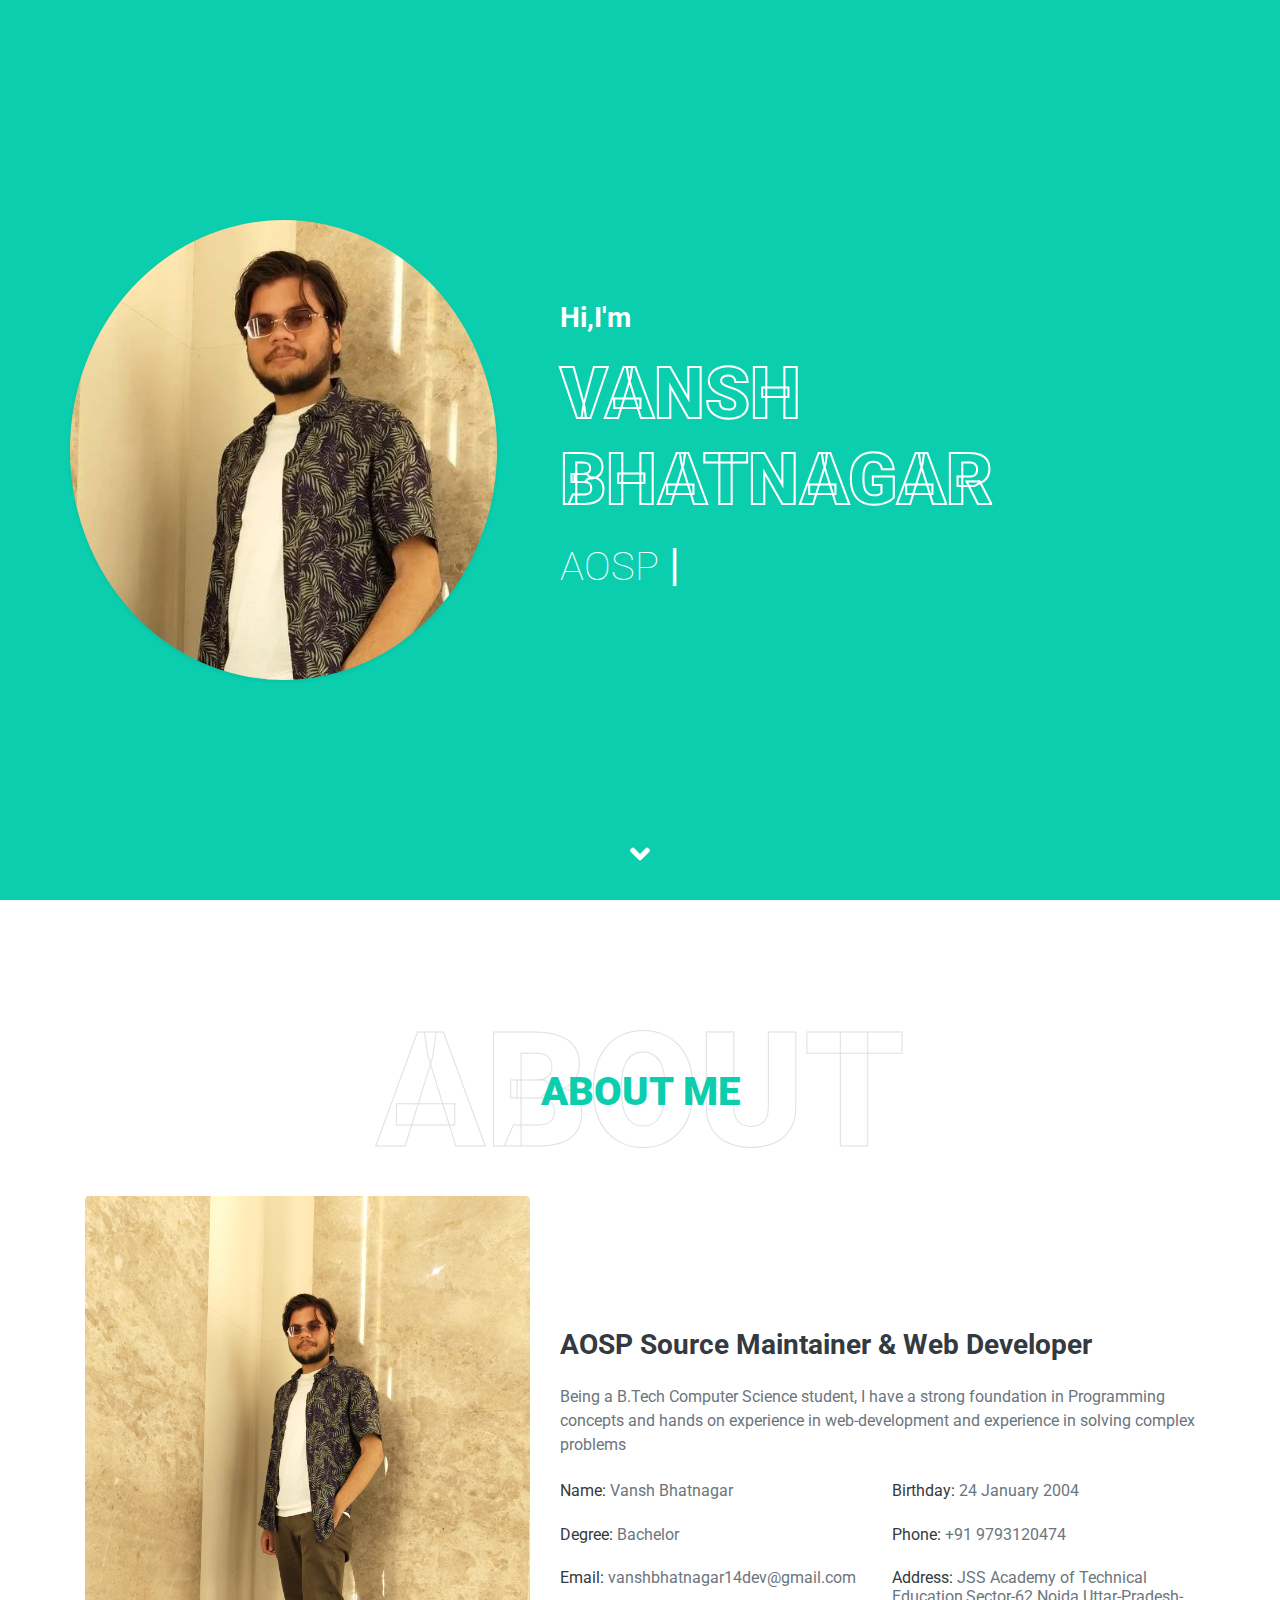
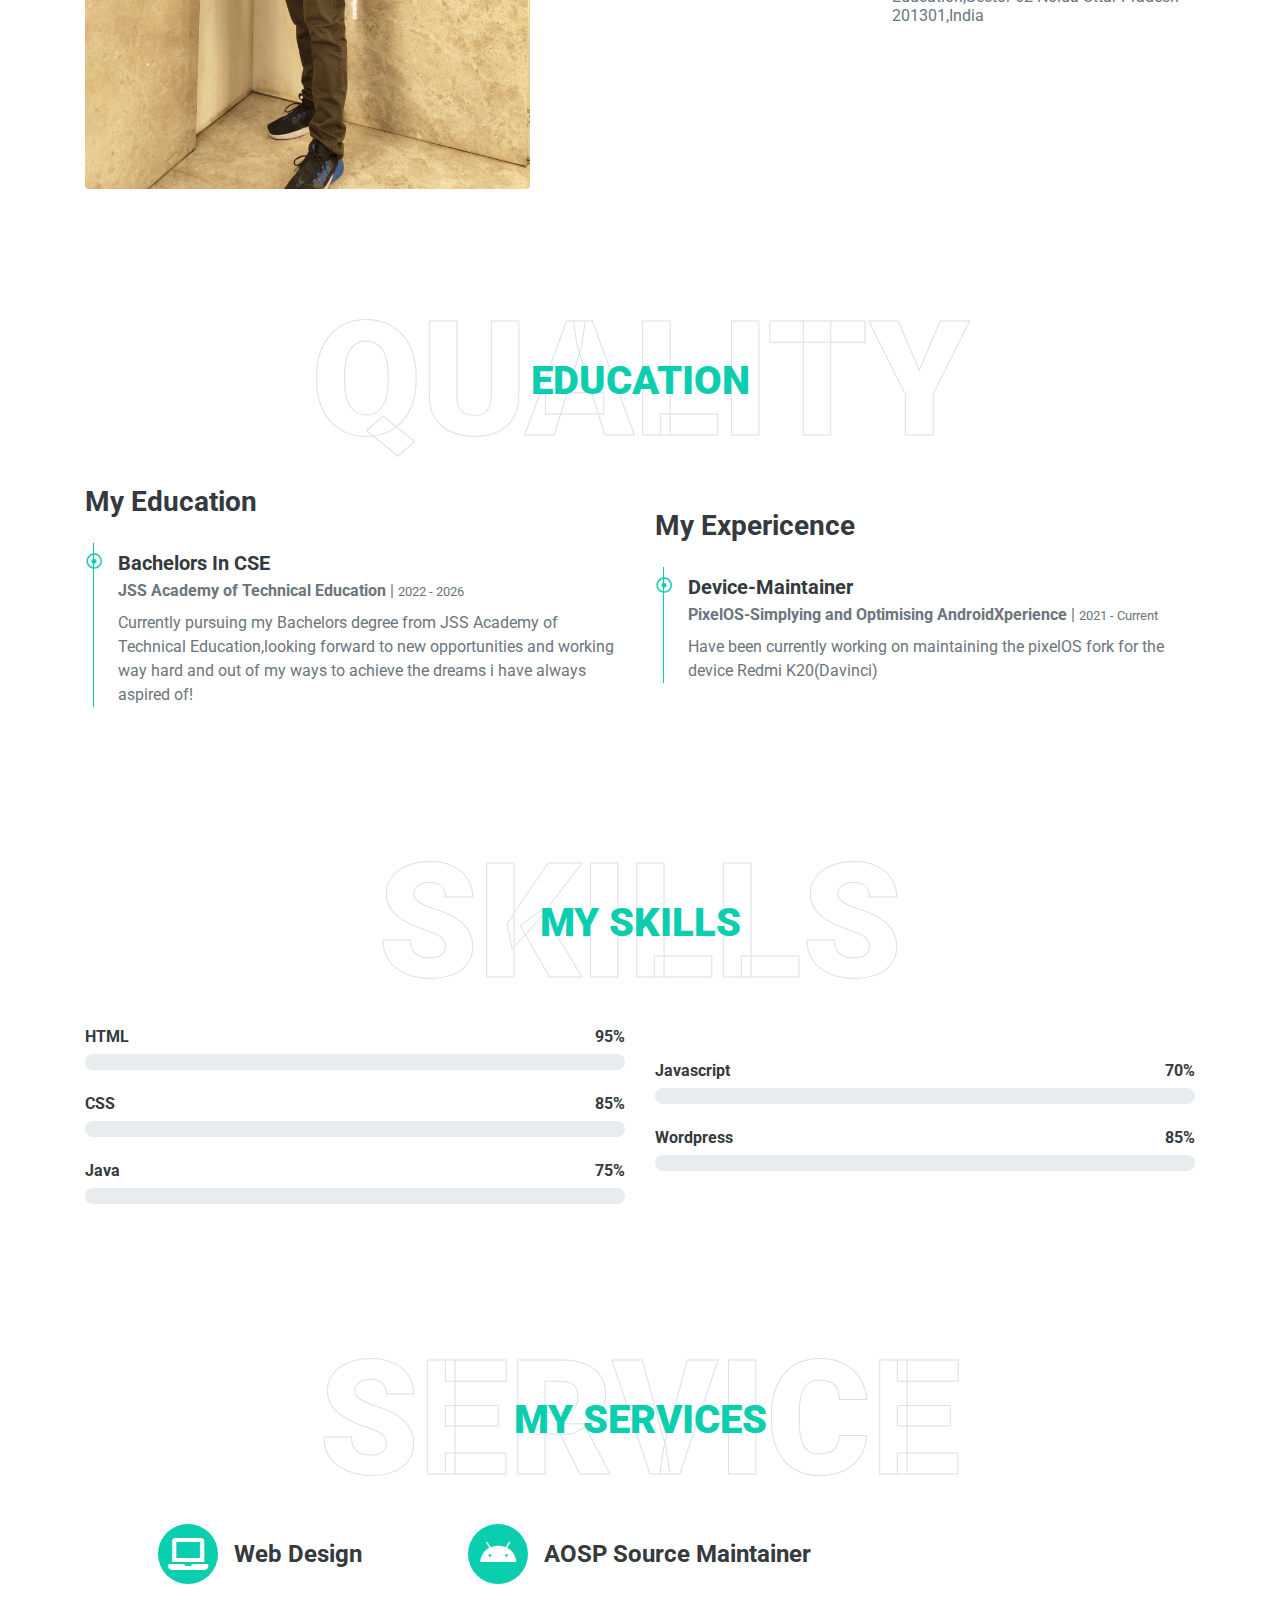
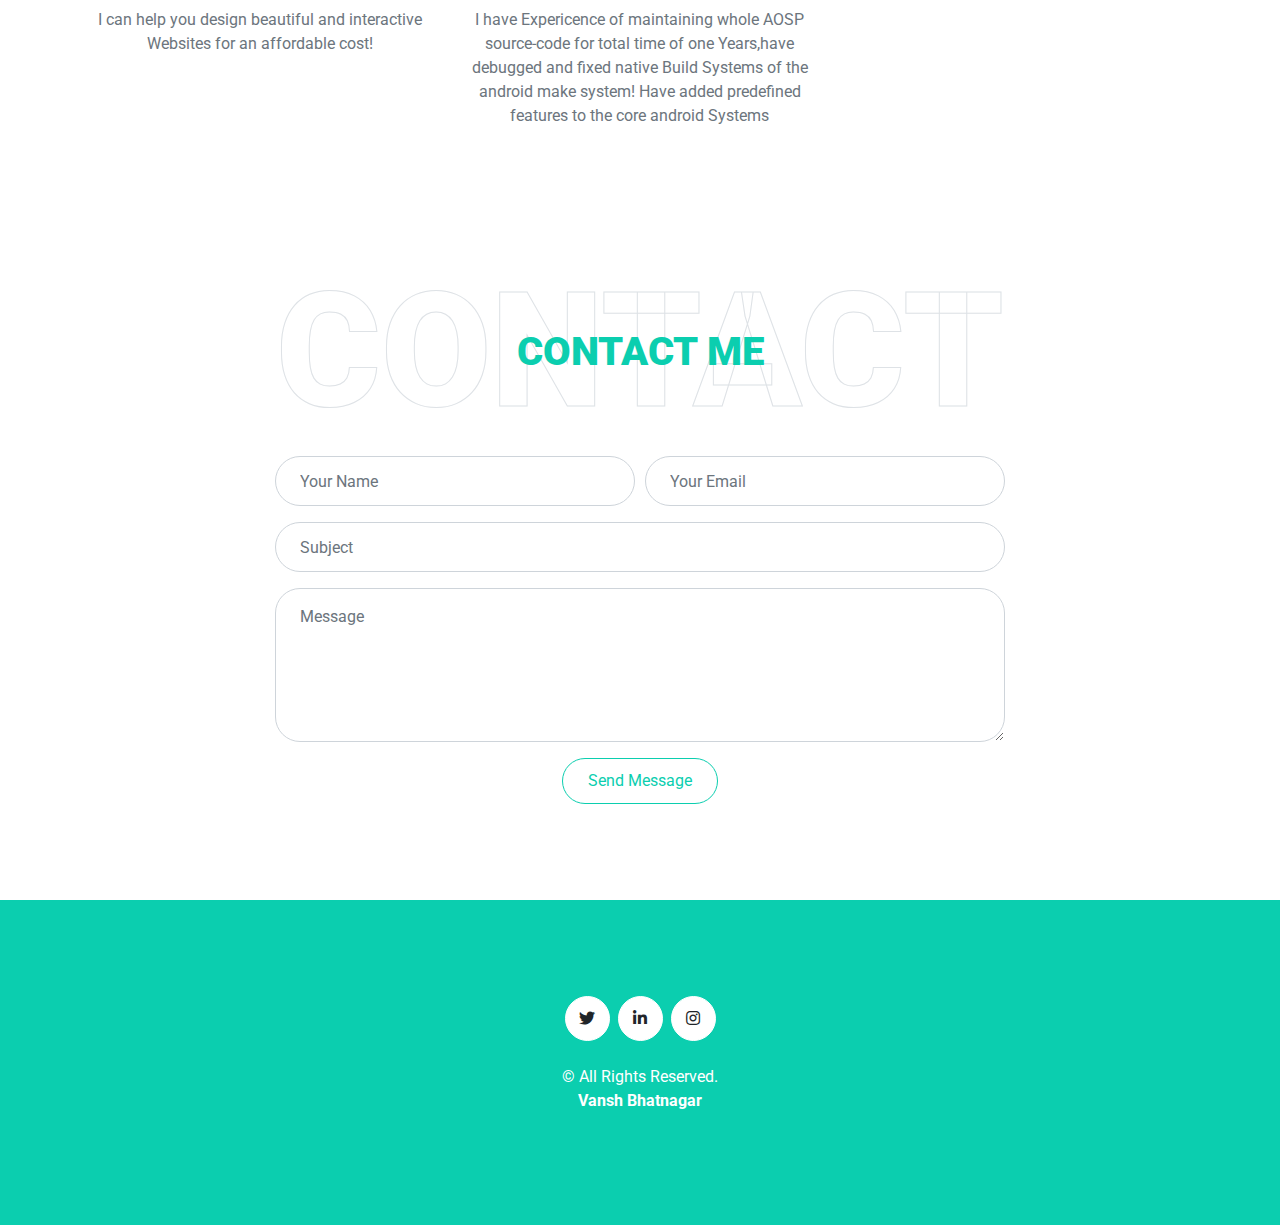
==== commit c994a7f0: "Update User-information" ====
--- a/index.html
+++ b/index.html
@@ -44,26 +44,6 @@
     </nav>
     <!-- Navbar End -->
 
-
-    <!-- Video Modal Start -->
-    <div class="modal fade" id="videoModal" tabindex="-1" role="dialog" aria-labelledby="exampleModalLabel" aria-hidden="true">
-        <div class="modal-dialog" role="document">
-            <div class="modal-content">
-                <div class="modal-body">
-                    <button type="button" class="close" data-dismiss="modal" aria-label="Close">
-                        <span aria-hidden="true">&times;</span>
-                    </button>        
-                    <!-- 16:9 aspect ratio -->
-                    <div class="embed-responsive embed-responsive-16by9">
-                        <iframe class="embed-responsive-item" src="" id="video"  allowscriptaccess="always" allow="autoplay"></iframe>
-                    </div>
-                </div>
-            </div>
-        </div>
-    </div>
-    <!-- Video Modal End -->
-
-
     <!-- Header Start -->
     <div class="container-fluid bg-primary d-flex align-items-center mb-5 py-5" id="home" style="min-height: 100vh;">
         <div class="container">
@@ -104,7 +84,7 @@
                         <div class="col-sm-6 py-2"><h6>Degree: <span class="text-secondary">Bachelor</span></h6></div>
                         <div class="col-sm-6 py-2"><h6>Phone: <span class="text-secondary">+91 9793120474</span></h6></div>
                         <div class="col-sm-6 py-2"><h6>Email: <span class="text-secondary">vanshbhatnagar14dev@gmail.com</span></h6></div>
-                        <div class="col-sm-6 py-2"><h6>Address: <span class="text-secondary">JSS Academy of Technical Education</span></h6></div>
+                        <div class="col-sm-6 py-2"><h6>Address: <span class="text-secondary">JSS Academy of Technical Education,Sector-62 Noida Uttar-Pradesh-201301,India</span></h6></div>
                     </div>
                 </div>
             </div>
@@ -176,15 +156,26 @@
                             <div class="progress-bar bg-warning" role="progressbar" aria-valuenow="85" aria-valuemin="0" aria-valuemax="100"></div>
                         </div>
                     </div>
+                    <div class="skill mb-4">
+                        <div class="d-flex justify-content-between">
+                            <h6 class="font-weight-bold">Java</h6>
+                            <h6 class="font-weight-bold">75%</h6>
+                        </div>
+                        <div class="progress">
+                            <div class="progress-bar bg-danger" role="progressbar" aria-valuenow="75" aria-valuemin="0" aria-valuemax="100"></div>
+                        </div>
+                    </div>
+
+
                 </div>
                 <div class="col-md-6">
                     <div class="skill mb-4">
                         <div class="d-flex justify-content-between">
                             <h6 class="font-weight-bold">Javascript</h6>
-                            <h6 class="font-weight-bold">90%</h6>
-                        </div>
-                        <div class="progress">
-                            <div class="progress-bar bg-danger" role="progressbar" aria-valuenow="90" aria-valuemin="0" aria-valuemax="100"></div>
+                            <h6 class="font-weight-bold">70%</h6>
+                        </div>
+                        <div class="progress">
+                            <div class="progress-bar bg-danger" role="progressbar" aria-valuenow="70" aria-valuemin="0" aria-valuemax="100"></div>
                         </div>
                     </div>
                     <div class="skill mb-4">
@@ -318,4 +309,4 @@
     <script src="js/main.js"></script>
 </body>
 
-</html>+</html>
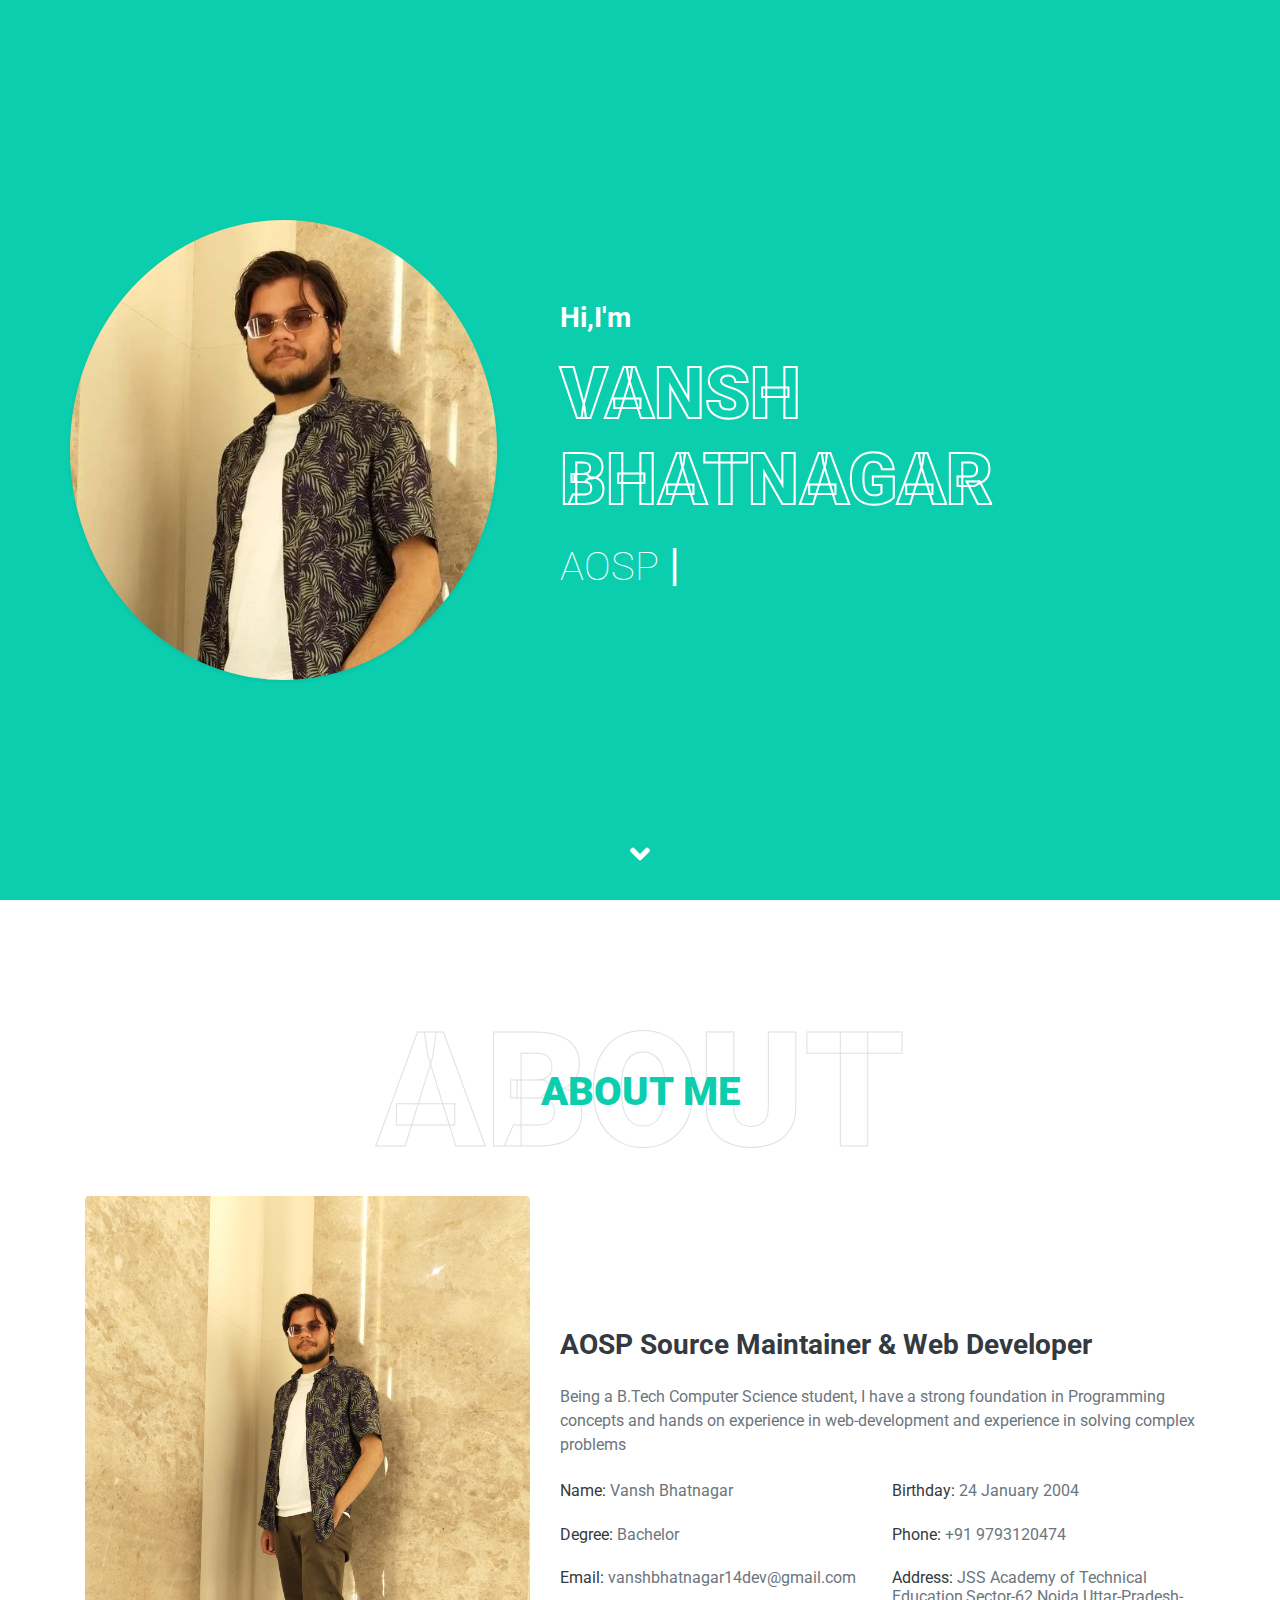
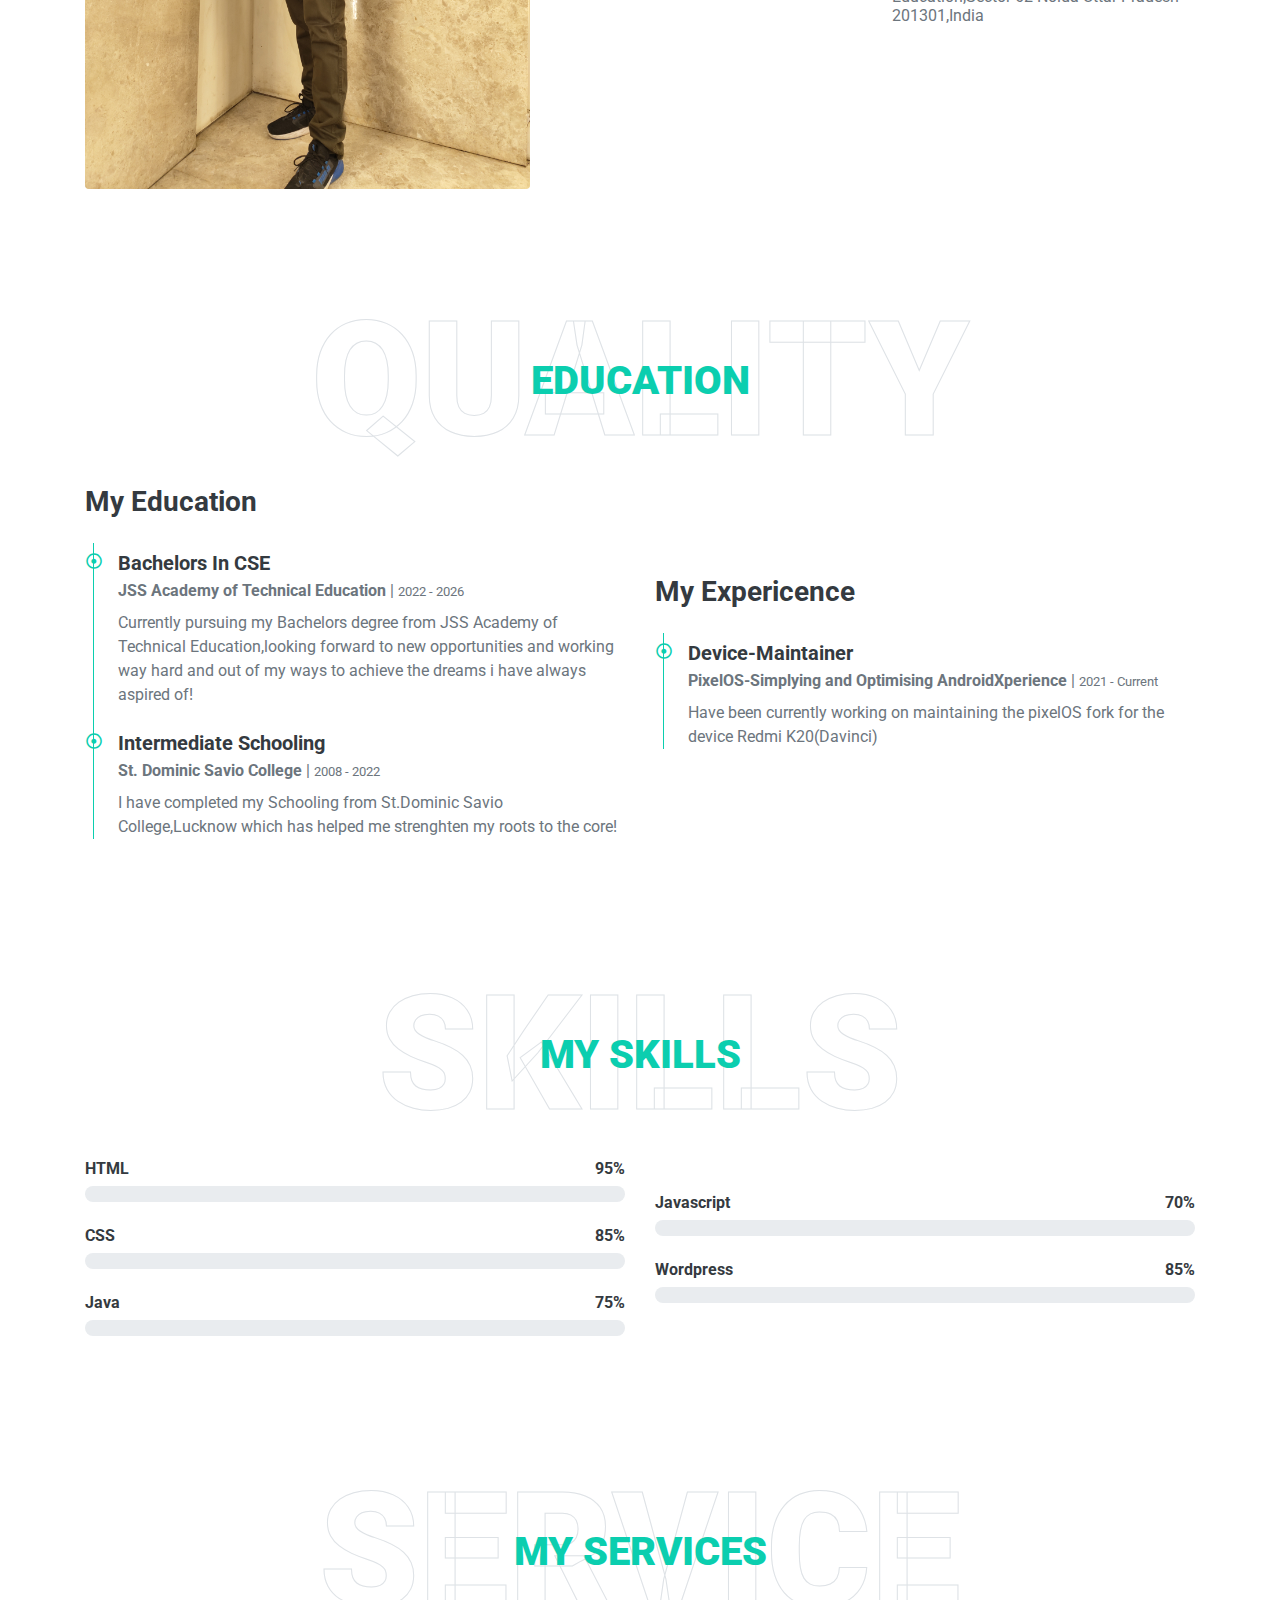
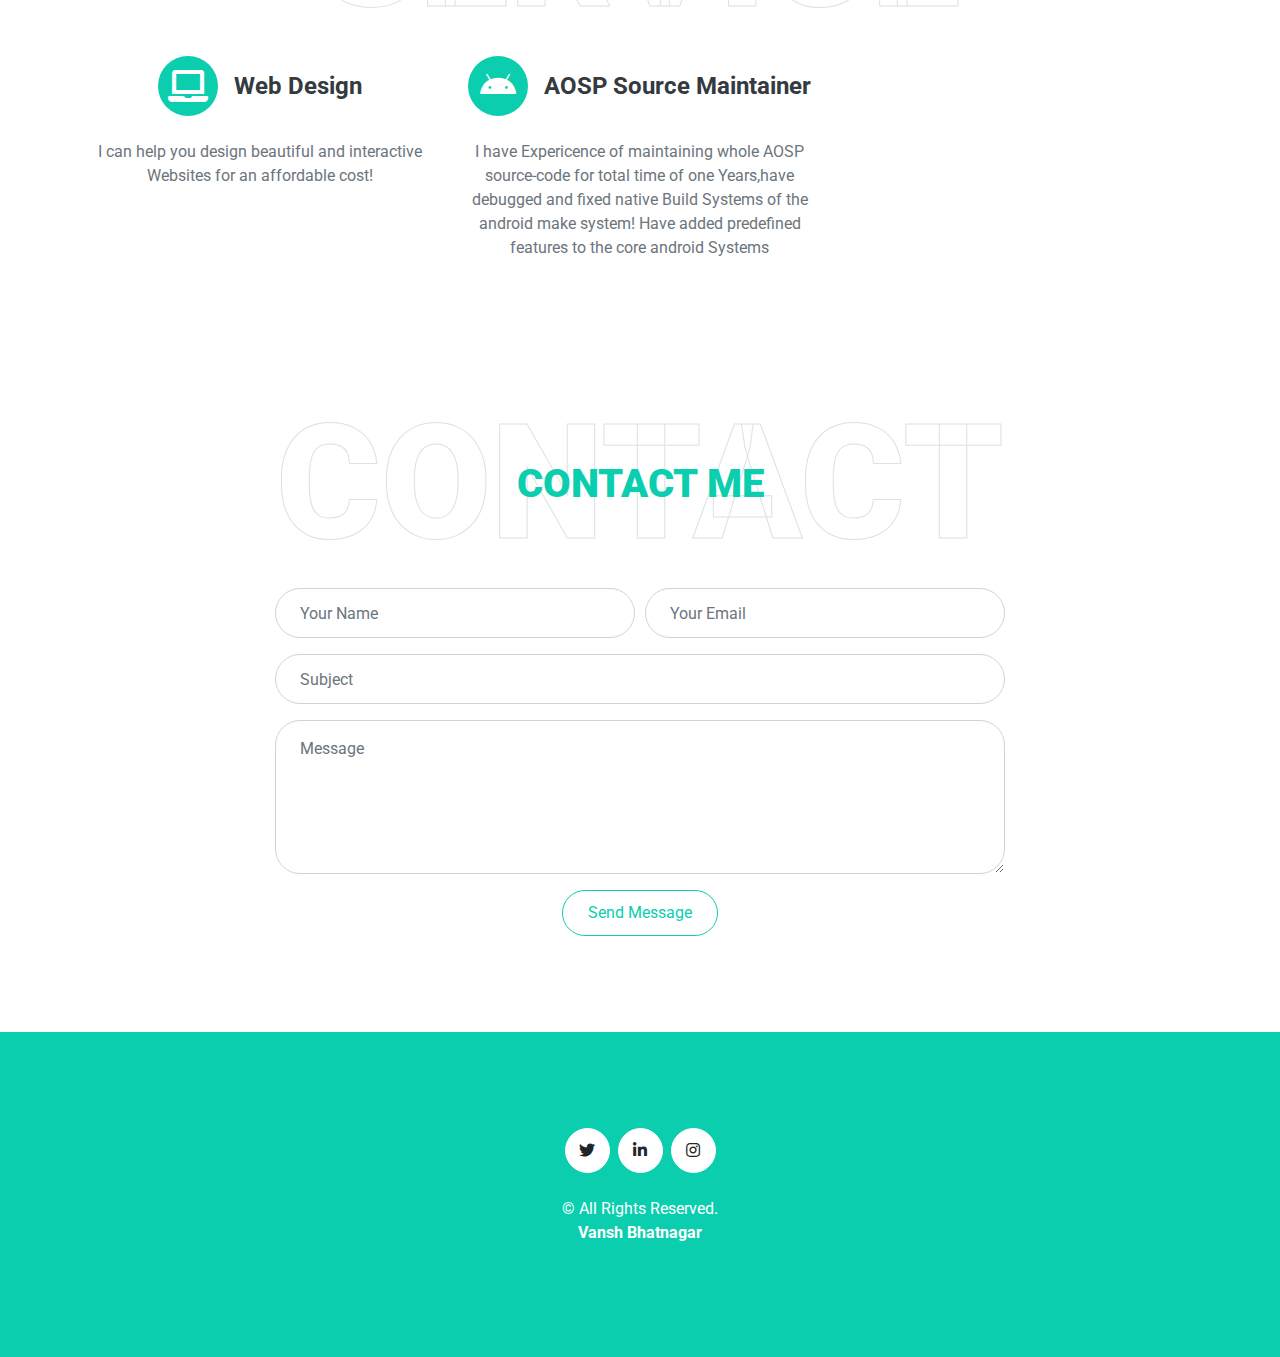
==== commit f70bf799: "portfoliowebsite: Update more personal data" ====
--- a/index.html
+++ b/index.html
@@ -109,6 +109,12 @@
                             <h5 class="font-weight-bold mb-1">Bachelors In CSE</h5>
                             <p class="mb-2"><strong>JSS Academy of Technical Education</strong> | <small>2022 - 2026</small></p>
                             <p>Currently pursuing my Bachelors degree from JSS Academy of Technical Education,looking forward to new opportunities and working way hard and out of my ways to achieve the dreams i have always aspired of!</p>
+                        </div>
+                        <div class="position-relative mb-4">
+                            <i class="far fa-dot-circle text-primary position-absolute" style="top: 2px; left: -32px;"></i>
+                            <h5 class="font-weight-bold mb-1">Intermediate Schooling</h5>
+                            <p class="mb-2"><strong>St. Dominic Savio College</strong> | <small>2008 - 2022</small></p>
+                            <p>I have completed my Schooling from St.Dominic Savio College,Lucknow which has helped me strenghten my roots to the core!</p>
                         </div>
                     </div>
                 </div>
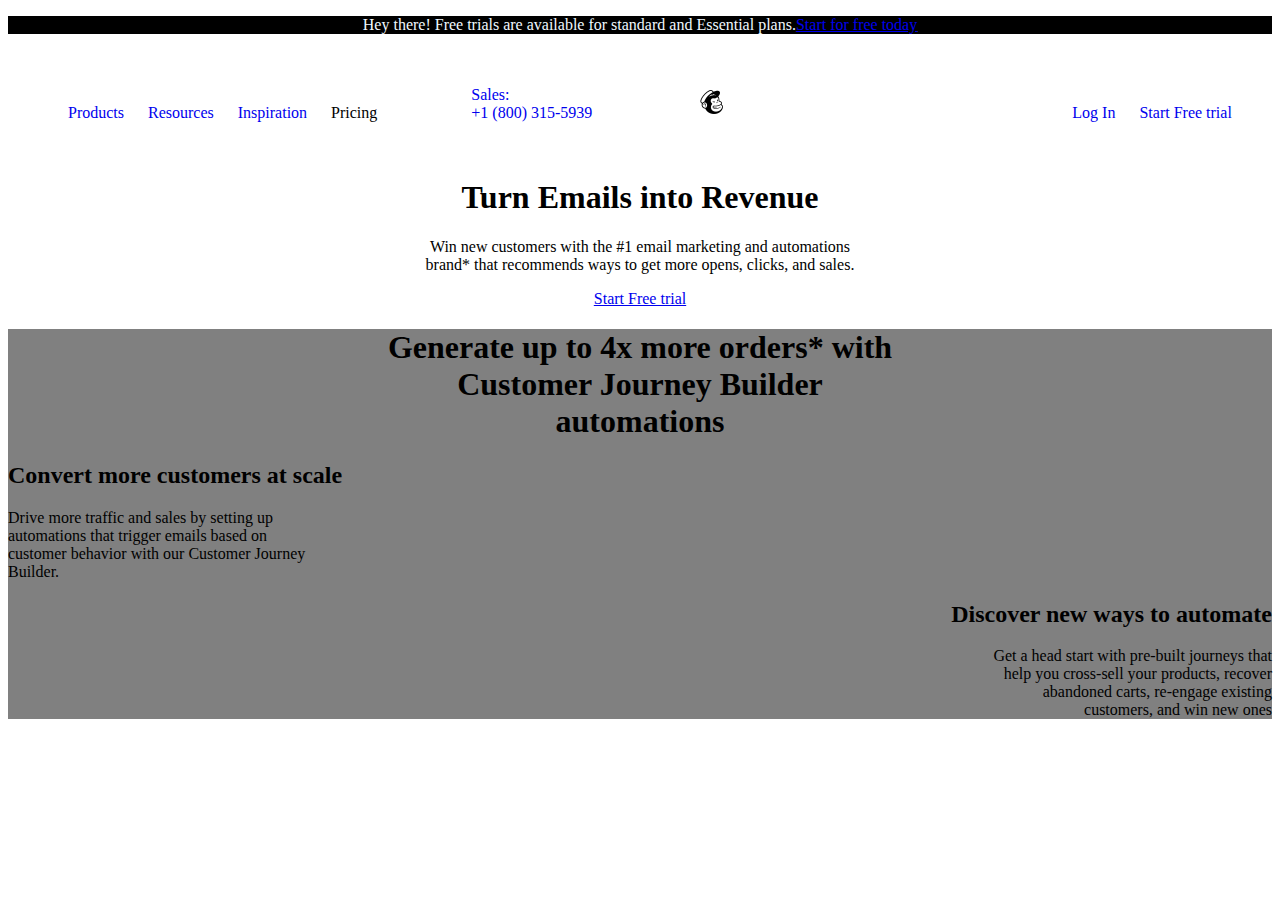
==== commit 15496128: "init repo" ====
--- a/index.html
+++ b/index.html
@@ -1,318 +1,44 @@
-<!DOCTYPE html>
-<html lang="en">
-
-<head>
-    <meta charset="utf-8">
-    <title>Vansh Bhatnagar</title>
-
-    <!-- Favicon -->
-    <link href="img/favicon.ico" rel="icon">
-
-    <!-- Google Web Fonts -->
-    <link rel="preconnect" href="https://fonts.gstatic.com">
-    <link href="https://fonts.googleapis.com/css2?family=Roboto:wght@300;400;500;700;900&display=swap" rel="stylesheet"> 
-
-    <!-- Font Awesome -->
-    <link href="https://cdnjs.cloudflare.com/ajax/libs/font-awesome/5.10.0/css/all.min.css" rel="stylesheet">
-
-    <!-- Libraries Stylesheet -->
-    <link href="lib/owlcarousel/assets/owl.carousel.min.css" rel="stylesheet">
-    <link href="lib/lightbox/css/lightbox.min.css" rel="stylesheet">
-
-    <!-- Customized Bootstrap Stylesheet -->
-    <link href="css/style.css" rel="stylesheet">
-</head>
-
-<body data-spy="scroll" data-target=".navbar" data-offset="51">
-    <!-- Navbar Start -->
-    <nav class="navbar fixed-top shadow-sm navbar-expand-lg bg-light navbar-light py-3 py-lg-0 px-lg-5">
-        <a href="index.html" class="navbar-brand ml-lg-3">
-            <h1 class="m-0 display-5"><span class="text-primary">Vansh</span>Bhatnagar</h1>
-        </a>
-        <button type="button" class="navbar-toggler" data-toggle="collapse" data-target="#navbarCollapse">
-            <span class="navbar-toggler-icon"></span>
-        </button>
-        <div class="collapse navbar-collapse px-lg-3" id="navbarCollapse">
-            <div class="navbar-nav m-auto py-0">
-                <a href="#home" class="nav-item nav-link active">Home</a>
-                <a href="#about" class="nav-item nav-link">About</a>
-                <a href="#qualification" class="nav-item nav-link">Education</a>
-                <a href="#skill" class="nav-item nav-link">Skill</a>
-                <a href="#contact" class="nav-item nav-link">Contact</a>
-            </div>
-        </div>
-    </nav>
-    <!-- Navbar End -->
-
-    <!-- Header Start -->
-    <div class="container-fluid bg-primary d-flex align-items-center mb-5 py-5" id="home" style="min-height: 100vh;">
-        <div class="container">
-            <div class="row align-items-center">
-                <div class="col-lg-5 px-5 pl-lg-0 pb-5 pb-lg-0">
-                    <img class="img-fluid w-100 rounded-circle shadow-sm" src="img/profile.jpg" alt="">
-                </div>
-                <div class="col-lg-7 text-center text-lg-left">
-                    <h3 class="text-white font-weight-normal mb-3"><b>Hi,I'm</b></h3>
-                    <h1 class="display-3 text-uppercase text-primary mb-2" style="-webkit-text-stroke: 2px #ffffff;">Vansh Bhatnagar</h1>
-                    <h1 class="typed-text-output d-inline font-weight-lighter text-white"></h1>
-                    <div class="typed-text d-none">AOSP Developer, Core-Android Developer, Front End Developer</div>
-                    </div>
-                </div>
-            </div>
-        </div>
-    </div>
-    <!-- Header End -->
-
-
-    <!-- About Start -->
-    <div class="container-fluid py-5" id="about">
-        <div class="container">
-            <div class="position-relative d-flex align-items-center justify-content-center">
-                <h1 class="display-1 text-uppercase text-white" style="-webkit-text-stroke: 1px #dee2e6;">About</h1>
-                <h1 class="position-absolute text-uppercase text-primary">About Me</h1>
-            </div>
-            <div class="row align-items-center">
-                <div class="col-lg-5 pb-4 pb-lg-0">
-                    <img class="img-fluid rounded w-100" src="img/about.jpg" alt="">
-                </div>
-                <div class="col-lg-7">
-                    <h3 class="mb-4">AOSP Source Maintainer & Web Developer</h3>
-                    <p>Being a B.Tech Computer Science student, I have a strong foundation in Programming concepts and hands on experience in web-development and experience in solving complex problems</p>
-                    <div class="row mb-3">
-                        <div class="col-sm-6 py-2"><h6>Name: <span class="text-secondary">Vansh Bhatnagar</span></h6></div>
-                        <div class="col-sm-6 py-2"><h6>Birthday: <span class="text-secondary">24 January 2004</span></h6></div>
-                        <div class="col-sm-6 py-2"><h6>Degree: <span class="text-secondary">Bachelor</span></h6></div>
-                        <div class="col-sm-6 py-2"><h6>Phone: <span class="text-secondary">+91 9793120474</span></h6></div>
-                        <div class="col-sm-6 py-2"><h6>Email: <span class="text-secondary">vanshbhatnagar14dev@gmail.com</span></h6></div>
-                        <div class="col-sm-6 py-2"><h6>Address: <span class="text-secondary">JSS Academy of Technical Education,Sector-62 Noida Uttar-Pradesh-201301,India</span></h6></div>
-                    </div>
-                </div>
-            </div>
-        </div>
-    </div>
-    <!-- About End -->
-
-
-    <!-- Qualification Start -->
-    <div class="container-fluid py-5" id="qualification">
-        <div class="container">
-            <div class="position-relative d-flex align-items-center justify-content-center">
-                <h1 class="display-1 text-uppercase text-white" style="-webkit-text-stroke: 1px #dee2e6;">Quality</h1>
-                <h1 class="position-absolute text-uppercase text-primary">Education</h1>
-            </div>
-            <div class="row align-items-center">
-                <div class="col-lg-6">
-                    <h3 class="mb-4">My Education</h3>
-                    <div class="border-left border-primary pt-2 pl-4 ml-2">
-                        <div class="position-relative mb-4">
-                            <i class="far fa-dot-circle text-primary position-absolute" style="top: 2px; left: -32px;"></i>
-                            <h5 class="font-weight-bold mb-1">Bachelors In CSE</h5>
-                            <p class="mb-2"><strong>JSS Academy of Technical Education</strong> | <small>2022 - 2026</small></p>
-                            <p>Currently pursuing my Bachelors degree from JSS Academy of Technical Education,looking forward to new opportunities and working way hard and out of my ways to achieve the dreams i have always aspired of!</p>
-                        </div>
-                        <div class="position-relative mb-4">
-                            <i class="far fa-dot-circle text-primary position-absolute" style="top: 2px; left: -32px;"></i>
-                            <h5 class="font-weight-bold mb-1">Intermediate Schooling</h5>
-                            <p class="mb-2"><strong>St. Dominic Savio College</strong> | <small>2008 - 2022</small></p>
-                            <p>I have completed my Schooling from St.Dominic Savio College,Lucknow which has helped me strenghten my roots to the core!</p>
-                        </div>
-                    </div>
-                </div>
-                <div class="col-lg-6">
-                    <h3 class="mb-4">My Expericence</h3>
-                    <div class="border-left border-primary pt-2 pl-4 ml-2">
-                        <div class="position-relative mb-4">
-                            <i class="far fa-dot-circle text-primary position-absolute" style="top: 2px; left: -32px;"></i>
-                            <h5 class="font-weight-bold mb-1">Device-Maintainer</h5>
-                            <p class="mb-2"><strong>PixelOS-Simplying and Optimising AndroidXperience</strong> | <small>2021 - Current</small></p>
-                            <p>Have been currently working on maintaining the pixelOS fork for the device Redmi K20(Davinci) </p>
-                        </div>
-                    </div>
-                </div>
-            </div>
-        </div>
-    </div>
-    <!-- Qualification End -->
-
-
-    <!-- Skill Start -->
-    <div class="container-fluid py-5" id="skill">
-        <div class="container">
-            <div class="position-relative d-flex align-items-center justify-content-center">
-                <h1 class="display-1 text-uppercase text-white" style="-webkit-text-stroke: 1px #dee2e6;">Skills</h1>
-                <h1 class="position-absolute text-uppercase text-primary">My Skills</h1>
-            </div>
-            <div class="row align-items-center">
-                <div class="col-md-6">
-                    <div class="skill mb-4">
-                        <div class="d-flex justify-content-between">
-                            <h6 class="font-weight-bold">HTML</h6>
-                            <h6 class="font-weight-bold">95%</h6>
-                        </div>
-                        <div class="progress">
-                            <div class="progress-bar bg-primary" role="progressbar" aria-valuenow="95" aria-valuemin="0" aria-valuemax="100"></div>
-                        </div>
-                    </div>
-                    <div class="skill mb-4">
-                        <div class="d-flex justify-content-between">
-                            <h6 class="font-weight-bold">CSS</h6>
-                            <h6 class="font-weight-bold">85%</h6>
-                        </div>
-                        <div class="progress">
-                            <div class="progress-bar bg-warning" role="progressbar" aria-valuenow="85" aria-valuemin="0" aria-valuemax="100"></div>
-                        </div>
-                    </div>
-                    <div class="skill mb-4">
-                        <div class="d-flex justify-content-between">
-                            <h6 class="font-weight-bold">Java</h6>
-                            <h6 class="font-weight-bold">75%</h6>
-                        </div>
-                        <div class="progress">
-                            <div class="progress-bar bg-danger" role="progressbar" aria-valuenow="75" aria-valuemin="0" aria-valuemax="100"></div>
-                        </div>
-                    </div>
-
-
-                </div>
-                <div class="col-md-6">
-                    <div class="skill mb-4">
-                        <div class="d-flex justify-content-between">
-                            <h6 class="font-weight-bold">Javascript</h6>
-                            <h6 class="font-weight-bold">70%</h6>
-                        </div>
-                        <div class="progress">
-                            <div class="progress-bar bg-danger" role="progressbar" aria-valuenow="70" aria-valuemin="0" aria-valuemax="100"></div>
-                        </div>
-                    </div>
-                    <div class="skill mb-4">
-                        <div class="d-flex justify-content-between">
-                            <h6 class="font-weight-bold">Wordpress</h6>
-                            <h6 class="font-weight-bold">85%</h6>
-                        </div>
-                        <div class="progress">
-                            <div class="progress-bar bg-info" role="progressbar" aria-valuenow="85" aria-valuemin="0" aria-valuemax="100"></div>
-                        </div>
-                    </div>
-                </div>
-            </div>
-        </div>
-    </div>
-    <!-- Skill End -->
-
-
-    <!-- Services Start -->
-    <div class="container-fluid pt-5" id="service">
-        <div class="container">
-            <div class="position-relative d-flex align-items-center justify-content-center">
-                <h1 class="display-1 text-uppercase text-white" style="-webkit-text-stroke: 1px #dee2e6;">Service</h1>
-                <h1 class="position-absolute text-uppercase text-primary">My Services</h1>
-            </div>
-            <div class="row pb-3">
-                <div class="col-lg-4 col-md-6 text-center mb-5">
-                    <div class="d-flex align-items-center justify-content-center mb-4">
-                        <i class="fa fa-2x fa-laptop service-icon bg-primary text-white mr-3"></i>
-                        <h4 class="font-weight-bold m-0">Web Design</h4>
-                    </div>
-                    <p>I can help you design beautiful and interactive Websites for an affordable cost!</p>
-                </div>
-                <div class="col-lg-4 col-md-6 text-center mb-5">
-                    <div class="d-flex align-items-center justify-content-center mb-4">
-                        <i class="fab fa-2x fa-android service-icon bg-primary text-white mr-3"></i>
-                        <h4 class="font-weight-bold m-0">AOSP Source Maintainer</h4>
-                    </div>
-                    <p>I have Expericence of maintaining whole AOSP source-code for total time of one Years,have debugged and fixed native Build Systems of the android make system! Have added predefined features to the core android Systems</p>
-                </div>
-            </div>
-        </div>
-    </div>
-    <!-- Services End -->
-
-    <!-- Contact Start -->
-    <div class="container-fluid py-5" id="contact">
-        <div class="container">
-            <div class="position-relative d-flex align-items-center justify-content-center">
-                <h1 class="display-1 text-uppercase text-white" style="-webkit-text-stroke: 1px #dee2e6;">Contact</h1>
-                <h1 class="position-absolute text-uppercase text-primary">Contact Me</h1>
-            </div>
-            <div class="row justify-content-center">
-                <div class="col-lg-8">
-                    <div class="contact-form text-center">
-                        <div id="success"></div>
-                        <form name="sentMessage" id="contactForm" novalidate="novalidate">
-                            <div class="form-row">
-                                <div class="control-group col-sm-6">
-                                    <input type="text" class="form-control p-4" id="name" placeholder="Your Name"
-                                        required="required" data-validation-required-message="Please enter your name" />
-                                    <p class="help-block text-danger"></p>
-                                </div>
-                                <div class="control-group col-sm-6">
-                                    <input type="email" class="form-control p-4" id="email" placeholder="Your Email"
-                                        required="required" data-validation-required-message="Please enter your email" />
-                                    <p class="help-block text-danger"></p>
-                                </div>
-                            </div>
-                            <div class="control-group">
-                                <input type="text" class="form-control p-4" id="subject" placeholder="Subject"
-                                    required="required" data-validation-required-message="Please enter a subject" />
-                                <p class="help-block text-danger"></p>
-                            </div>
-                            <div class="control-group">
-                                <textarea class="form-control py-3 px-4" rows="5" id="message" placeholder="Message"
-                                    required="required"
-                                    data-validation-required-message="Please enter your message"></textarea>
-                                <p class="help-block text-danger"></p>
-                            </div>
-                            <div>
-                                <button class="btn btn-outline-primary" type="submit" id="sendMessageButton">Send
-                                    Message</button>
-                            </div>
-                        </form>
-                    </div>
-                </div>
-            </div>
-        </div>
-    </div>
-    <!-- Contact End -->
-
-
-    <!-- Footer Start -->
-    <div class="container-fluid bg-primary text-white mt-5 py-5 px-sm-3 px-md-5">
-        <div class="container text-center py-5">
-            <div class="d-flex justify-content-center mb-4">
-                <a class="btn btn-light btn-social mr-2" href="https://twitter.com/Vanshbhatnaga13?t=vwYT6RceROBpW1q7nm8wmA&s=09"><i class="fab fa-twitter"></i></a>
-                <a class="btn btn-light btn-social mr-2" href="https://www.linkedin.com/in/vansh-bhatnagar-500854211"><i class="fab fa-linkedin-in"></i></a>
-                <a class="btn btn-light btn-social" href="#"><i class="fab fa-instagram"></i></a>
-            </div>
-            <p class="m-0">&copy; <a class="text-white font-weight-bold" href="#"></a> All Rights Reserved.<a class="text-white font-weight-bold" href="https://github.com/vansh123456">
-            </p>
-            <p<a href="https://github.com/vansh123456">Vansh Bhatnagar</a></p>
-        </div>
-    </div>
-    <!-- Footer End -->
-
-    <!-- Scroll to Bottom -->
-    <i class="fa fa-2x fa-angle-down text-white scroll-to-bottom"></i>
-
-    <!-- Back to Top -->
-    <a href="#" class="btn btn-outline-dark px-0 back-to-top"><i class="fa fa-angle-double-up"></i></a>
-
-
-    <!-- JavaScript Libraries -->
-    <script src="https://code.jquery.com/jquery-3.4.1.min.js"></script>
-    <script src="https://stackpath.bootstrapcdn.com/bootstrap/4.4.1/js/bootstrap.bundle.min.js"></script>
-    <script src="lib/typed/typed.min.js"></script>
-    <script src="lib/easing/easing.min.js"></script>
-    <script src="lib/waypoints/waypoints.min.js"></script>
-    <script src="lib/owlcarousel/owl.carousel.min.js"></script>
-    <script src="lib/isotope/isotope.pkgd.min.js"></script>
-    <script src="lib/lightbox/js/lightbox.min.js"></script>
-
-    <!-- Contact Javascript File -->
-    <script src="mail/jqBootstrapValidation.min.js"></script>
-    <script src="mail/contact.js"></script>
-
-    <!-- Template Javascript -->
-    <script src="js/main.js"></script>
-</body>
-
-</html>
+<!DOCTYPE html>
+<html lang="en">
+<head>
+    <meta charset="UTF-8">
+    <meta http-equiv="X-UA-Compatible" content="IE=edge">
+    <meta name="viewport" content="width=device-width, initial-scale=1.0">
+    <title>Marketing,Automation & Email</title>
+    <link rel="stylesheet" href="./style.css">
+</head>
+<body>
+    <div class="headerr">
+    <p class="upup">Hey there! Free trials are available for standard and Essential plans.<u><a href="#">Start for free today</a></u></p>
+    <nav>
+        <ul>
+            <li><a href="#">Products</a></li>
+            <li><a href="#">Resources</a></li>
+            <li><a href="#">Inspiration</a></li>
+            <li><a href="#"></a>Pricing</li>
+            <li class="sales"><a href="#">Sales:<br>+1 (800) 315-5939</a></li>
+            <li id="logo"><a href="#"><img src="icons8-mailchimp-32.png"></a></li>
+            <div class=" login">
+            <li><a href="#">Log In</a></li>
+            <li><a href="#">Start Free trial</a></li>
+            </div>
+        </ul>
+    </nav>
+    <h1>Turn Emails into Revenue</h1>
+    <p>Win new customers with the #1 email marketing and automations<br> brand* that recommends ways to get more opens, clicks, and sales.</p>
+    <p class="signupbutton"><a  href="#">Start Free trial</a></p>
+
+    <div class="middle">
+        <h1>Generate up to 4x more orders* with<br> Customer Journey Builder <br>automations</h1>
+    
+        <h2 id="banner">Convert more customers at scale</h2>
+        <p id="banner">Drive more traffic and sales by setting up <br>automations that trigger emails based on<br> customer behavior with our Customer Journey<br> Builder.</p>
+    <div class="banner2">
+        <h2>Discover new ways to automate</h2>
+        <p>Get a head start with pre-built journeys that <br>help you cross-sell your products, recover<br> abandoned carts, re-engage existing<br> customers, and win new ones</p>
+    </div>   
+    </div>
+
+    </div>
+</body>
+</html>--- a/style.css
+++ b/style.css
@@ -0,0 +1,72 @@
+.headerr {
+    width:100%;
+}
+.headerr h1{
+    text-align: center;
+}
+.headerr p {
+    text-align: center;
+}
+.upup {
+    background-color: black;
+    color: aliceblue;
+}
+.signmebutton{
+    background-color: yellow;
+    border-radius: 9px;
+    border: none;
+    display: flex;
+    justify-content: center;
+    font-size: 14px;
+    text-decoration: none;
+    width: 10%;
+}
+.signmebutton p {
+    background-color: yellow;
+}
+
+nav {
+    width: 100%;
+    display: flex;
+    align-items: center;
+    justify-content: flex-start;
+    padding: 10px;
+}
+nav ul li {
+    display:inline-block;
+    list-style: none;
+    margin: 10px;
+}
+nav ul li a {
+    text-decoration: none;
+}
+.middle {
+    background-color: grey;
+}
+#banner {
+    text-align: left;
+}
+.banner2 {
+    text-align: right;
+}
+.banner2 p{
+    text-align: right;
+}
+.sales{
+    margin-left: 80px;
+}
+#search {
+    display: flex;
+    justify-content: flex-end;
+}
+#logo {
+    margin-left: 90px;
+}
+#search {
+    margin-left: 90px;
+}
+.login {
+    display: inline-block;
+    text-align: right;
+    margin-left: 20em;
+}
